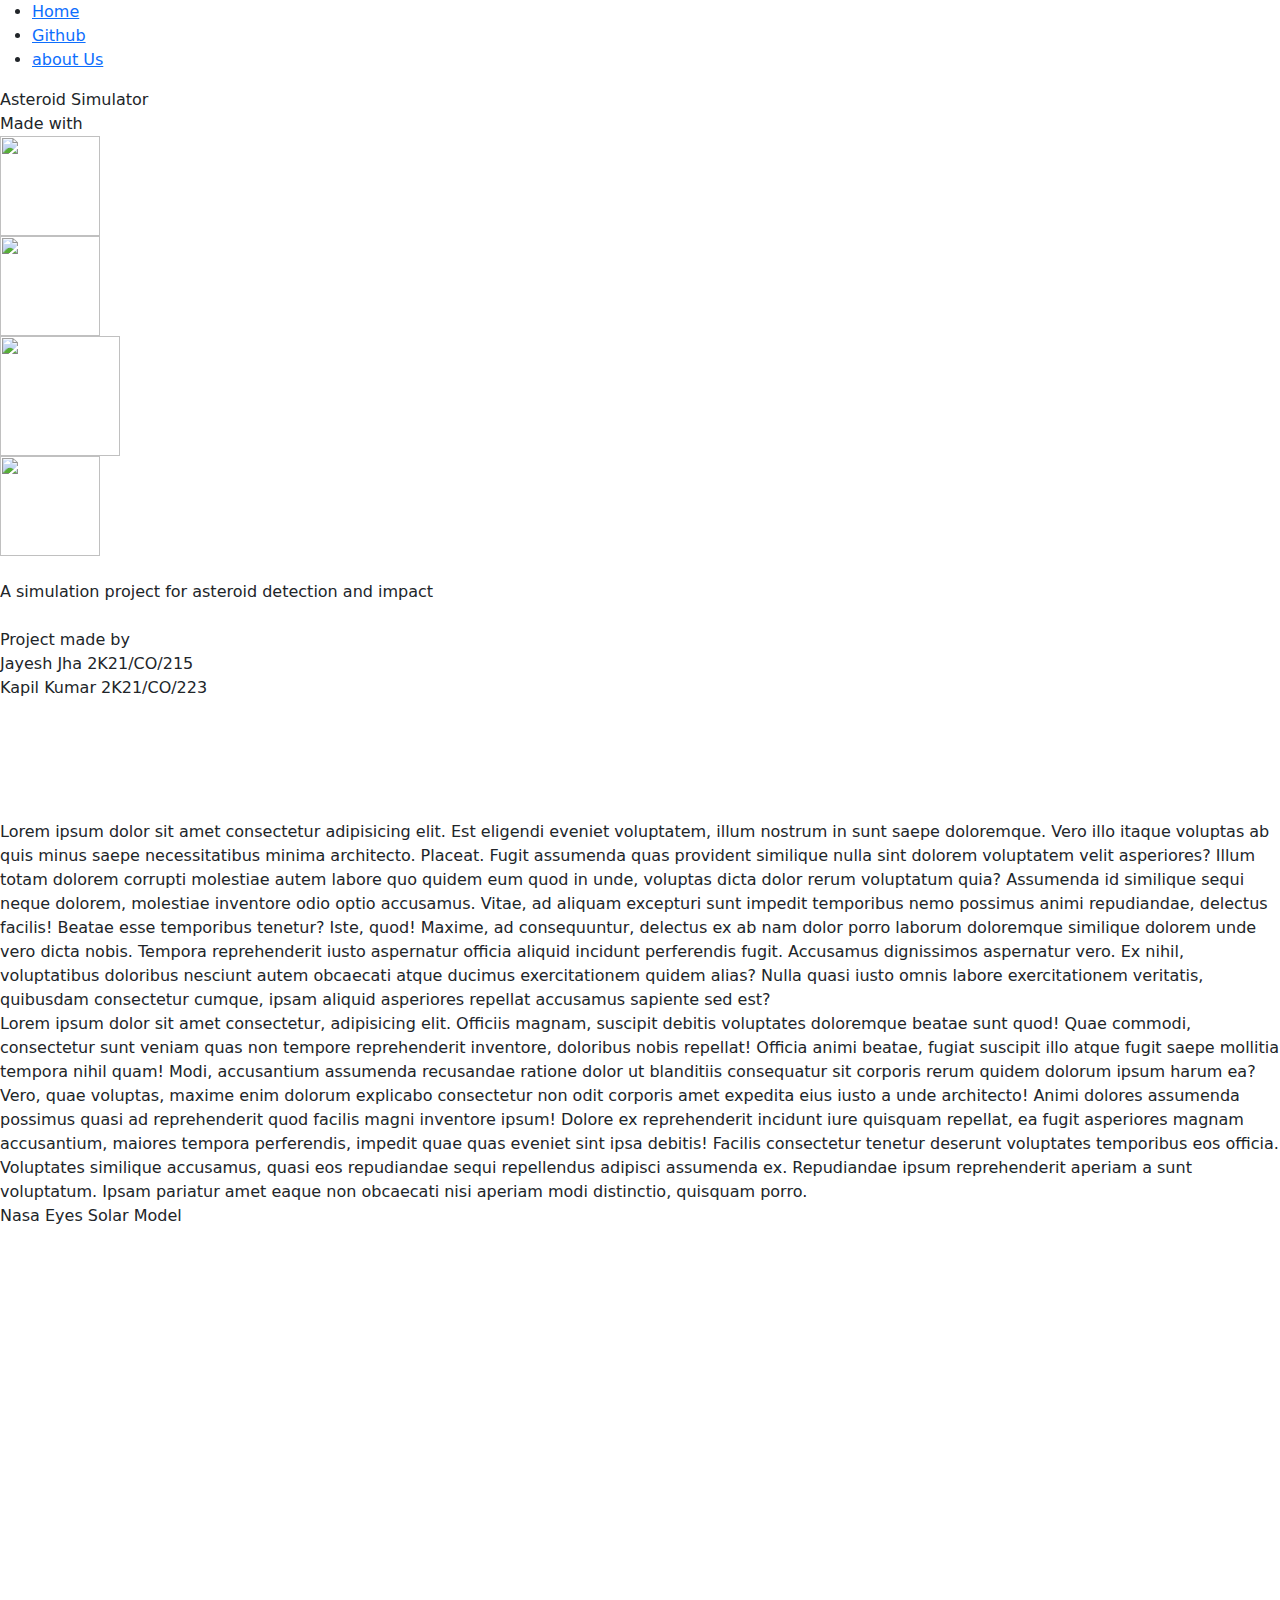
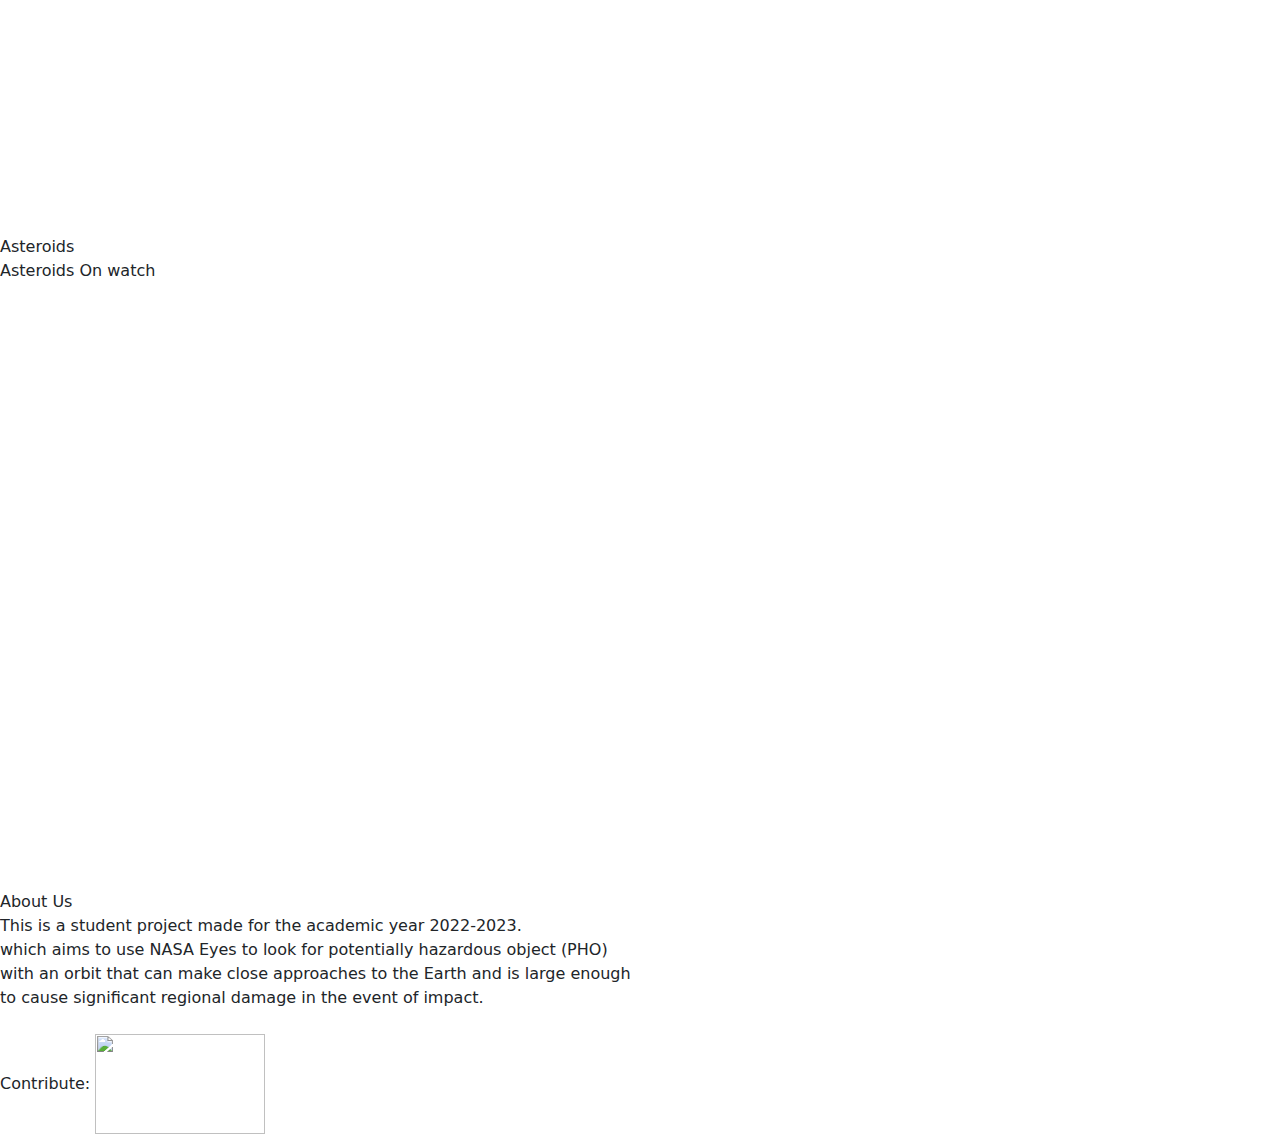
==== index.html @ 8f80caab "Merge pull request #2 from ElvinPero/elvin" ====
<!DOCTYPE html>
<html lang="en">

<head>
    <meta charset="UTF-8">

    <link rel="stylesheet" href="https://cdn.jsdelivr.net/npm/bootstrap@5.2.2/dist/css/bootstrap.min.css">
    <link rel="stylesheet" href="app/main.css">
    <meta http-equiv="X-UA-Compatible" content="IE=edge">
    <meta name="viewport" content="width=device-width, initial-scale=1.0">
    <title>Document</title>
</head>

<body>
    <div class="home">

        <div id="abc">
            <nav>
                <ul>

                    <li><a href="#">Home</a></li>
                    <li><a href="https://github.com/ElvinPero/AsteroidSimulator">Github</a></li>
                    <li><a onclick="scrolling();" href="#">about Us</a></li>
                </ul>
            </nav>
        </div>
        <div class="front">
            <div class="heading">
                Asteroid Simulator
            </div>
            <div class="LOGO0">
                Made with
            </div>

            <div class="LOGO1">
                <img src="icons/js.png" width="100px" height="100px" alt="">
            </div>
            <div class="LOGO1">
                <img src="icons/css.png" width="100px" height="100px" alt="">
            </div>
            <div class="LOGO3">
                <img src="icons/html2.png" width="120px" height="120px" alt="">
            </div>
            <div class="LOGO1">
                <img src="icons/git3.png" width="100px" height="100px" alt="">
            </div>

        </div>
        <div class="homedes">
            <div class="intro">
                <br>

                A simulation project for asteroid detection and impact
                <br>
                <br>
                Project made by
                <br>
                <span class="LOGO0"> Jayesh Jha 2K21/CO/215</span>
                <br>
                <span class="LOGO0">Kapil Kumar 2K21/CO/223</span>
            </div>
            <br>
            <br>
            <br>
            <br>
        </div>
    </div>

    <!-- after home** -->
    <div class="after">
        <div class="contain" id="first">
            <div class="content">
                <br>
                Lorem ipsum dolor sit amet consectetur adipisicing elit. Est eligendi eveniet voluptatem, illum nostrum
                in
                sunt saepe doloremque. Vero illo itaque voluptas ab quis minus saepe necessitatibus minima architecto.
                Placeat.
                Fugit assumenda quas provident similique nulla sint dolorem voluptatem velit asperiores? Illum totam
                dolorem
                corrupti molestiae autem labore quo quidem eum quod in unde, voluptas dicta dolor rerum voluptatum quia?
                Assumenda id similique sequi neque dolorem, molestiae inventore odio optio accusamus. Vitae, ad aliquam
                excepturi sunt impedit temporibus nemo possimus animi repudiandae, delectus facilis! Beatae esse
                temporibus
                tenetur? Iste, quod!
                Maxime, ad consequuntur, delectus ex ab nam dolor porro laborum doloremque similique dolorem unde vero
                dicta
                nobis. Tempora reprehenderit iusto aspernatur officia aliquid incidunt perferendis fugit. Accusamus
                dignissimos aspernatur vero.
                Ex nihil, voluptatibus doloribus nesciunt autem obcaecati atque ducimus exercitationem quidem alias?
                Nulla
                quasi iusto omnis labore exercitationem veritatis, quibusdam consectetur cumque, ipsam aliquid
                asperiores
                repellat accusamus sapiente sed est?


            </div>
            <div class="image">


                Lorem ipsum dolor sit amet consectetur, adipisicing elit. Officiis magnam, suscipit debitis voluptates
                doloremque beatae sunt quod! Quae commodi, consectetur sunt veniam quas non tempore reprehenderit
                inventore,
                doloribus nobis repellat!
                Officia animi beatae, fugiat suscipit illo atque fugit saepe mollitia tempora nihil quam! Modi,
                accusantium
                assumenda recusandae ratione dolor ut blanditiis consequatur sit corporis rerum quidem dolorum ipsum
                harum
                ea?
                Vero, quae voluptas, maxime enim dolorum explicabo consectetur non odit corporis amet expedita eius
                iusto a
                unde architecto! Animi dolores assumenda possimus quasi ad reprehenderit quod facilis magni inventore
                ipsum!
                Dolore ex reprehenderit incidunt iure quisquam repellat, ea fugit asperiores magnam accusantium, maiores
                tempora perferendis, impedit quae quas eveniet sint ipsa debitis! Facilis consectetur tenetur deserunt
                voluptates temporibus eos officia.
                Voluptates similique accusamus, quasi eos repudiandae sequi repellendus adipisci assumenda ex.
                Repudiandae
                ipsum reprehenderit aperiam a sunt voluptatum. Ipsam pariatur amet eaque non obcaecati nisi aperiam modi
                distinctio, quisquam porro.

            </div>
        </div>
        <div class="contain" id="second">
            <div class="headgen">
                Nasa Eyes Solar Model
            </div>
            <iframe width="1400" height="600" src="https://eyes.nasa.gov/apps/solar-system/#/earth" title="earth"
                frameborder="0"
                allow="accelerometer; autoplay; clipboard-write; encrypted-media; gyroscope; picture-in-picture"
                allowfullscreen></iframe>
        </div>
        <div class="contain" id="third">
            <div class="headgen">
                Asteroids

            </div>

        </div>
        <div class="contain" id="fourth">
            <div class="headgen">
                Asteroids On watch
            </div>

            <iframe width="1400" height="600"
                src="https://eyes.nasa.gov/apps/asteroids/#/asteroids/watch/2022_ud3?time=2022-10-27T19:12:02.275+00:00"
                title="earth" frameborder="0"
                allow="accelerometer; autoplay; clipboard-write; encrypted-media; gyroscope; picture-in-picture"
                allowfullscreen></iframe>



        </div>




    </div>

    <div class="about" id="about">

        <div class="headgen2" text-align:center>
            About Us
        </div>

        <div class="abdes">
            This is a student project made for the academic year 2022-2023.
            <br>
            which aims to use NASA Eyes to look for potentially hazardous object (PHO) <br>
            with an orbit that
            can make close approaches to the Earth and is
            large enough <br> to cause significant regional damage in the event of
            impact.
        </div>
        <div class="contact">
            <div class="contri">
                <br>

                Contribute:
                <a class="logo" href="https://github.com/ElvinPero/AsteroidSimulator">
                    <img src="icons/git5.png" height="100px" width="170px" alt="">
                </a>
                <br>
            </div>
            <div class="madeby">

            </div>
        </div>

    </div>


    <script src="	https://cdn.jsdelivr.net/npm/bootstrap@5.2.2/dist/js/bootstrap.bundle.min."></script>
    <script src="app.js"></script>
</body>

</html>
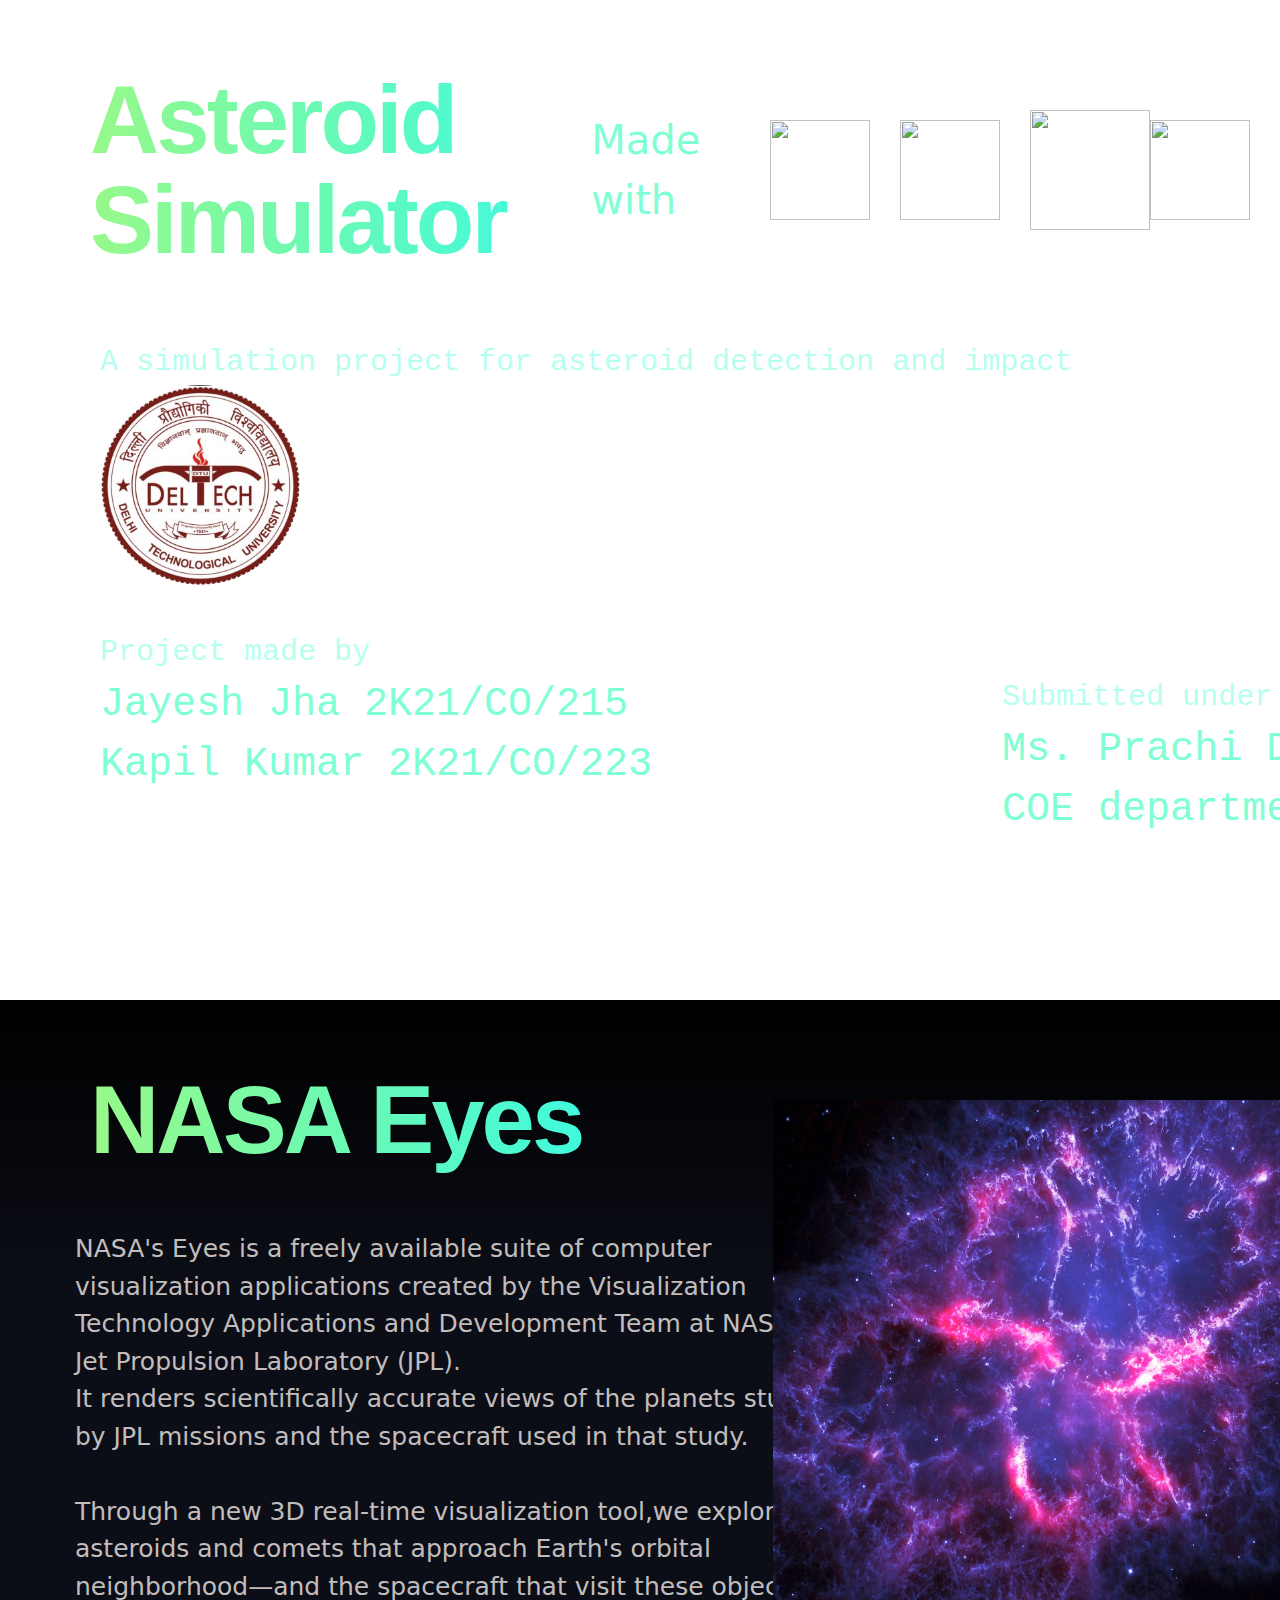
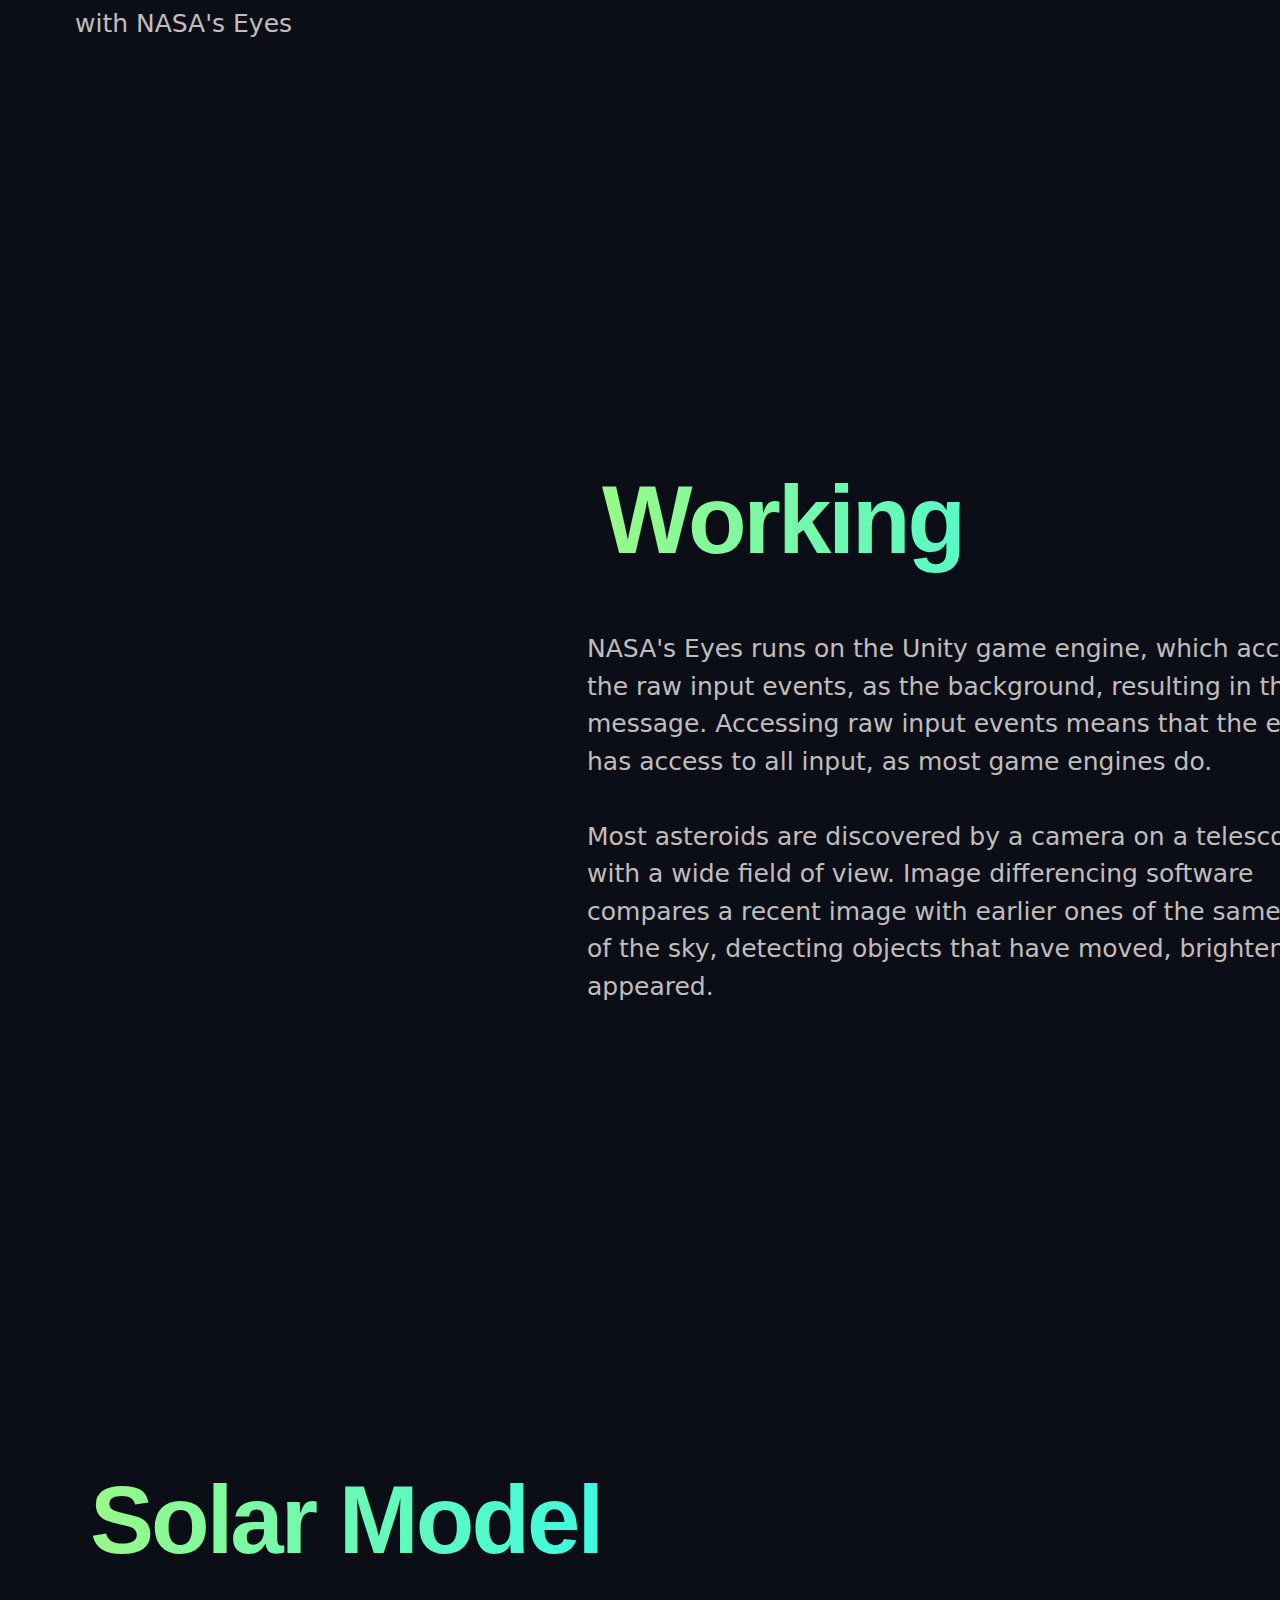
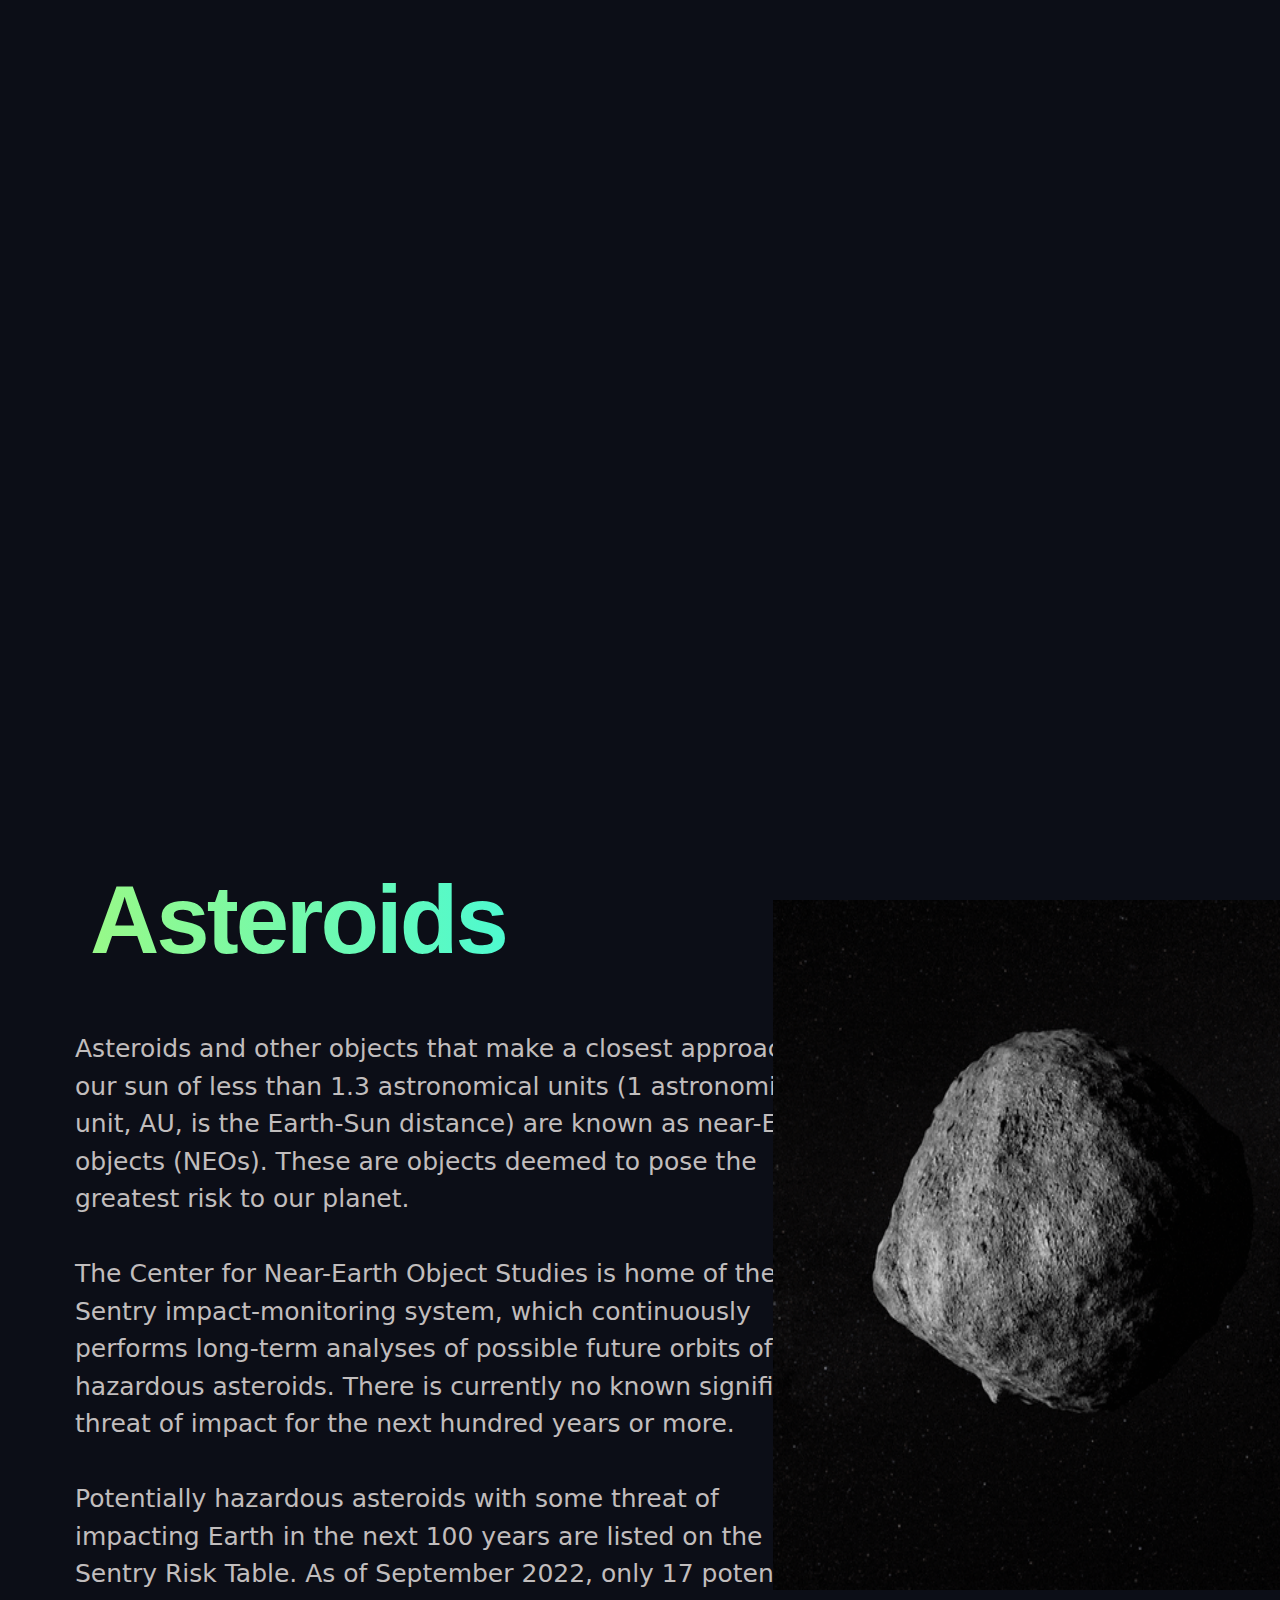
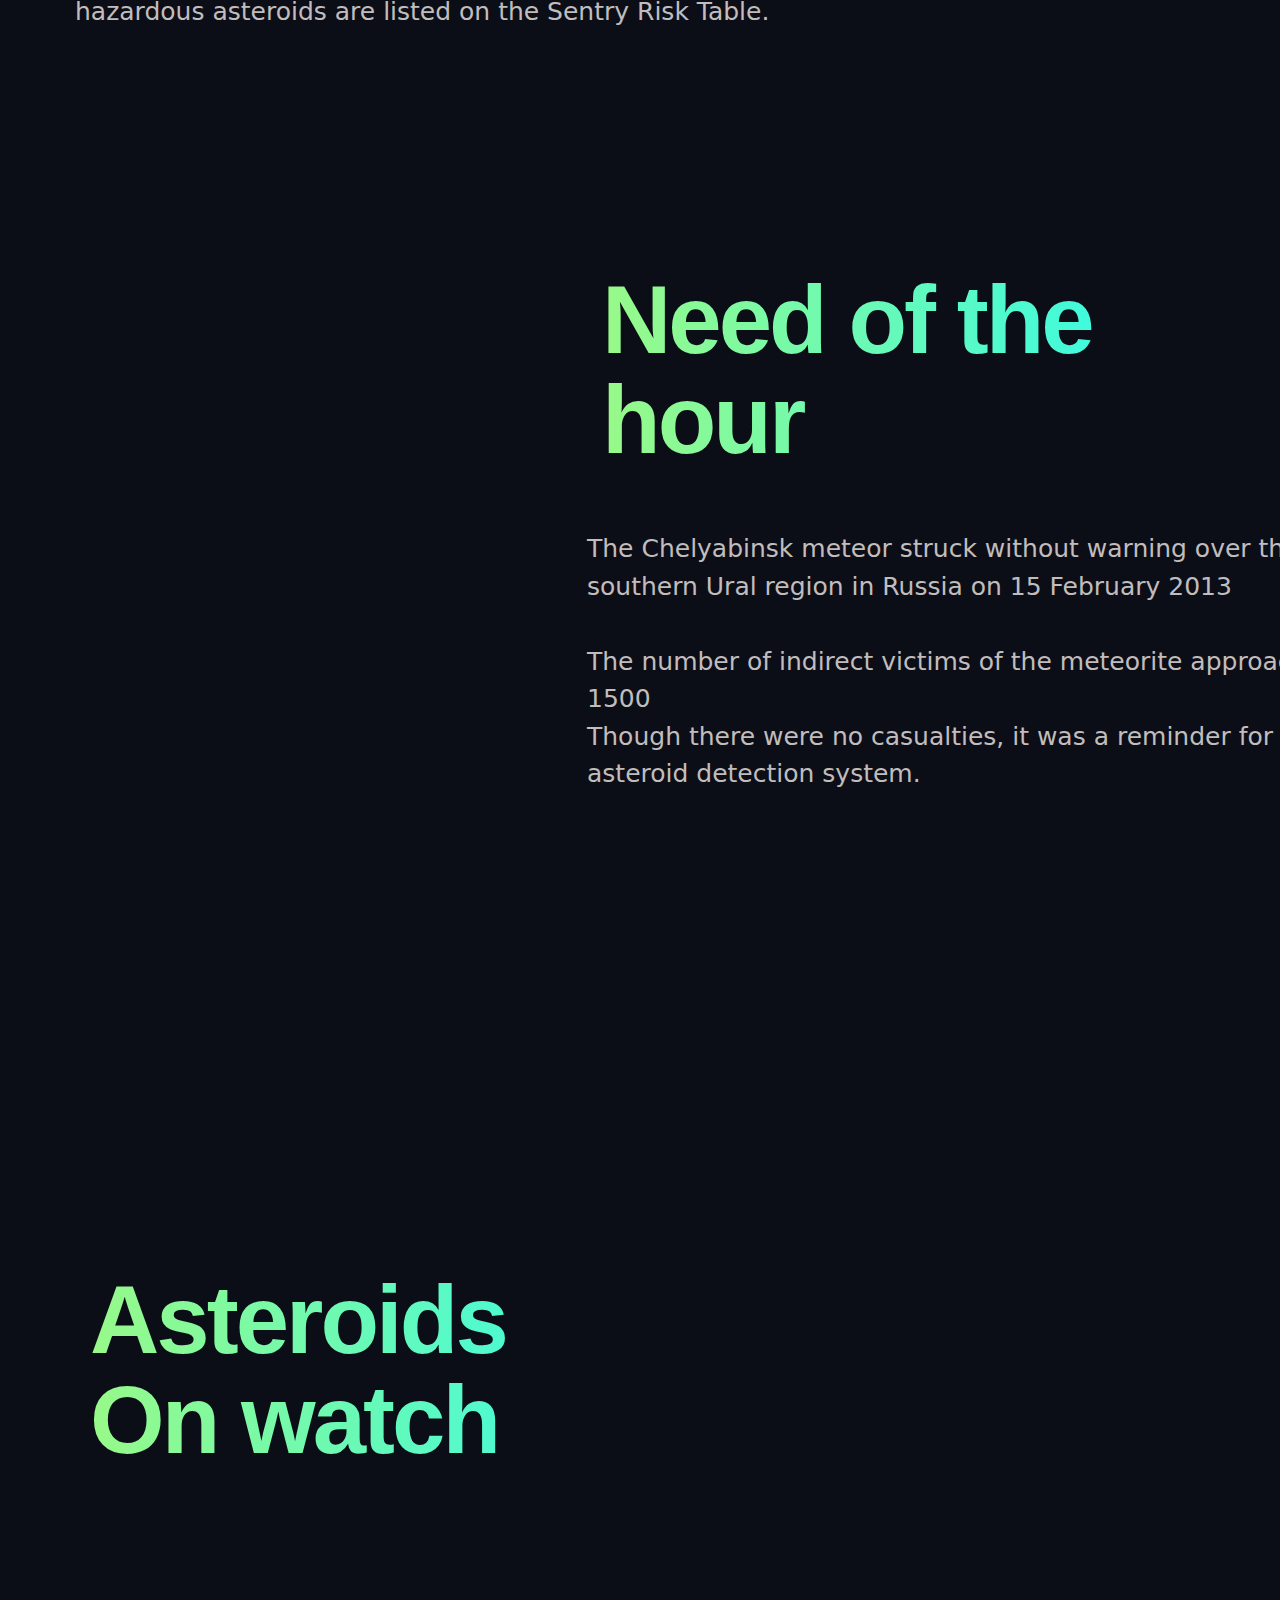
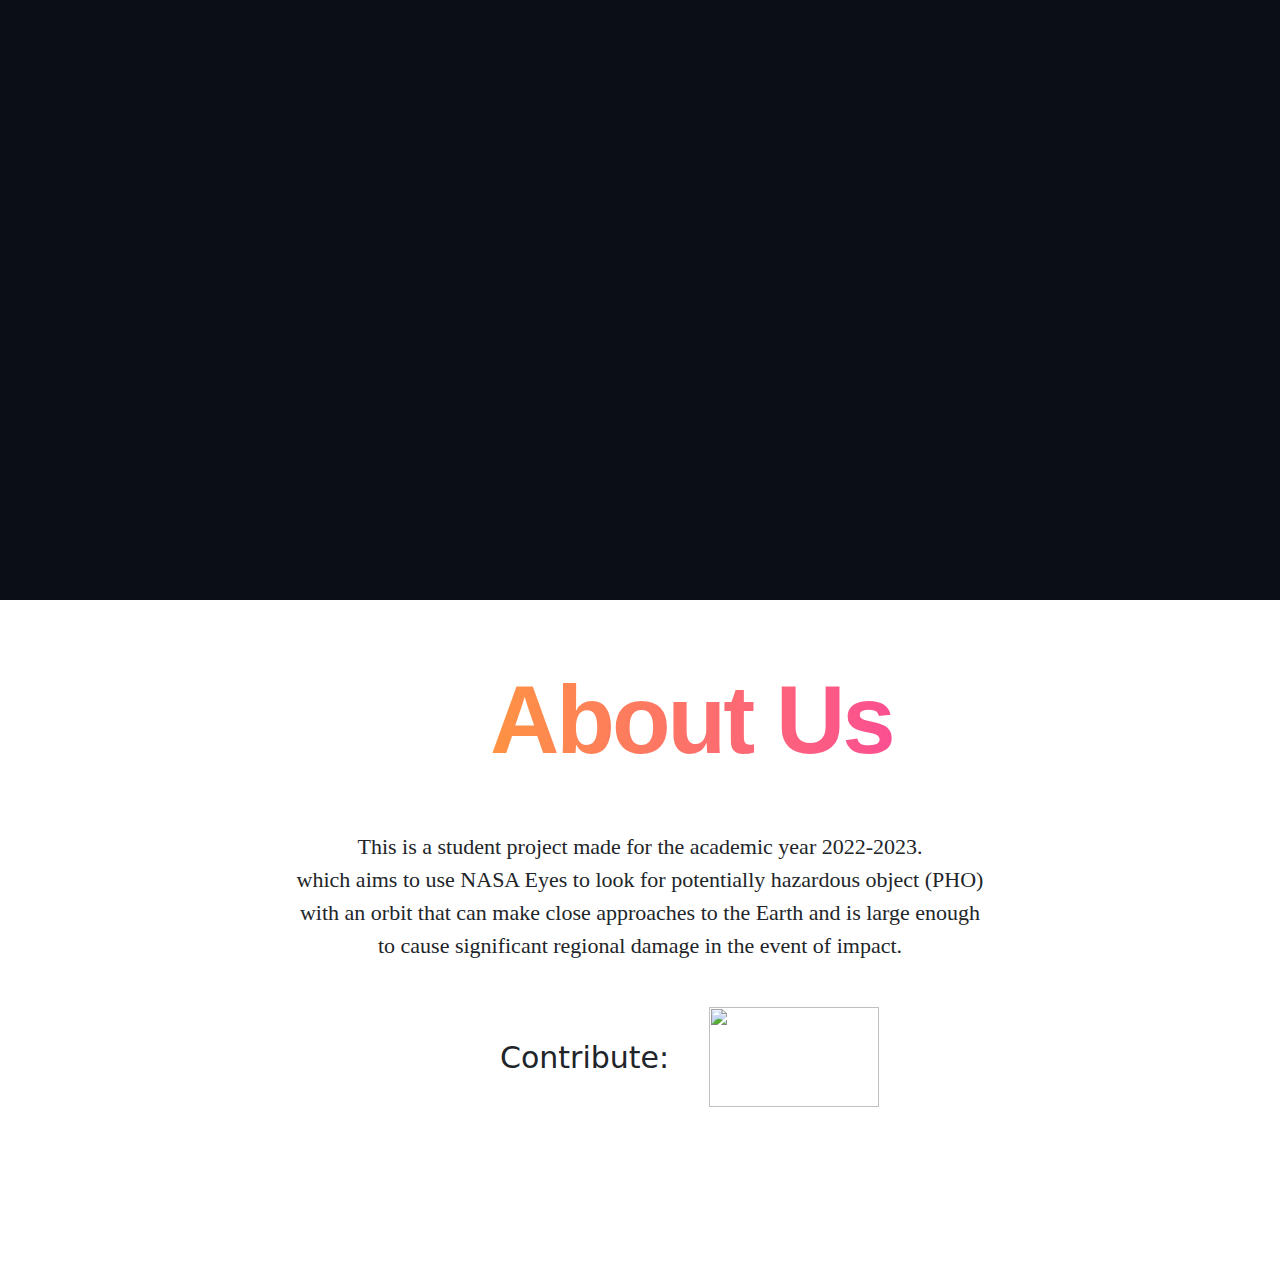
==== commit 455290b1: "Merge pull request #3 from ElvinPero/beta" ====
--- a/index.html
+++ b/index.html
@@ -48,149 +48,218 @@
         </div>
         <div class="homedes">
             <div class="intro">
+
+
+                A simulation project for asteroid detection and impact
+
                 <br>
-
-                A simulation project for asteroid detection and impact
-                <br>
-                <br>
+                <div class="dt">
+                    <img class="dtu" src="icons/DTUlogo.jpg" width="200px" alt="">
+                    Delhi Technological University
+                </div>
                 Project made by
                 <br>
-                <span class="LOGO0"> Jayesh Jha 2K21/CO/215</span>
-                <br>
-                <span class="LOGO0">Kapil Kumar 2K21/CO/223</span>
-            </div>
-            <br>
-            <br>
-            <br>
-            <br>
+                <div class="names">
+                    <div class="stu">
+                        <span class="LOGO0"> Jayesh Jha 2K21/CO/215</span>
+
+                        <span class="LOGO0">Kapil Kumar 2K21/CO/223</span>
+                    </div>
+                    <div class="teacher">
+                        Submitted under:
+                        <br>
+                        <span class="LOGO0"> Ms. Prachi Dahiya <br> COE department</span>
+                    </div>
+                </div>
+            </div>
+
+            <br>
+            <br>
+            <br>
+            <br>
+
         </div>
     </div>
 
     <!-- after home** -->
     <div class="after">
         <div class="contain" id="first">
-            <div class="content">
+            <div class="box">
+                <div class="underbox">
+                    <div class="headgen">
+                        NASA Eyes
+                    </div>
+                    <div class="content">
+
+                        NASA's Eyes is a freely available suite of
+                        computer visualization applications created by the Visualization Technology Applications and
+                        Development Team at NASA's Jet Propulsion Laboratory (JPL).
+                        <br>
+                        It renders scientifically accurate
+                        views of the planets studied by JPL missions and the spacecraft used in that study.
+                        <br>
+                        <br>
+                        Through a new 3D real-time visualization tool,we explore the asteroids and comets
+                        that approach Earth's orbital neighborhood—and the spacecraft that visit these objects with
+                        NASA's Eyes
+                    </div>
+                </div>
+                <div class="image">
+
+
+                    <img width="600px" height="500px" src="icons/eyes.jpg" alt="">
+
+                </div>
+            </div>
+        </div>
+        <div class="after">
+            <div class="contain" id="second">
+                <div class="box">
+
+                    <div class="image">
+
+                    </div>
+                    <div class="underbox">
+                        <div class="headgen">
+                            Working
+                        </div>
+                        <div class="content">
+                            NASA's Eyes runs on the Unity game engine, which accesses the raw input events, as the
+                            background, resulting in this message. Accessing raw input events means that the engine has
+                            access to all input, as most game engines do.
+                            <br>
+                            <br>
+                            Most asteroids are discovered by a camera on a telescope with a wide field of view. Image
+                            differencing software compares a recent image with earlier ones of the same part of the sky,
+                            detecting objects that have moved, brightened, or appeared.
+                            <br>
+                            <br>
+
+                        </div>
+                    </div>
+                </div>
+            </div>
+            <div class="contain" id="second">
+                <div class="headgen">
+                    Solar Model
+                </div>
+                <iframe width="1400" height="600" src="https://eyes.nasa.gov/apps/solar-system/#/earth" title="earth"
+                    frameborder="0"
+                    allow="accelerometer; autoplay; clipboard-write; encrypted-media; gyroscope; picture-in-picture"
+                    allowfullscreen></iframe>
+            </div>
+
+            <div class="contain" id="third">
+                <div class="box">
+                    <div class="underbox">
+                        <div class="headgen">
+                            Asteroids
+
+                        </div>
+                        <div class="content">
+                            Asteroids and other objects that make a closest approach to our sun of less than 1.3
+                            astronomical units (1 astronomical unit, AU, is the Earth-Sun distance) are known as
+                            near-Earth objects (NEOs). These are objects deemed to pose the greatest risk to our planet.
+
+                            <br>
+                            <br>
+                            The Center for Near-Earth Object Studies is home of the Sentry impact-monitoring system,
+                            which continuously performs long-term analyses of possible future orbits of hazardous
+                            asteroids. There is currently no known significant threat of impact for the next hundred
+                            years or more.
+                            <br>
+                            <br>
+                            Potentially hazardous asteroids with some threat of impacting Earth in the next 100 years
+                            are listed on the Sentry Risk Table. As of September 2022, only 17 potentially hazardous
+                            asteroids are listed on the Sentry Risk Table.
+                        </div>
+                    </div>
+                    <div class="image">
+                        <img src="icons/asteroid1.gif" width="600px" alt="">
+                    </div>
+                </div>
+            </div>
+            <div class="contain" id="third">
+                <div class="box">
+
+                    <div class="image">
+                        <img src="https://i.pinimg.com/originals/8d/e9/e3/8de9e3ac809b94f18133f1f2e6ad3368.gif" alt="">
+                    </div>
+                    <div class="underbox">
+                        <div class="headgen">
+                            Need of the hour
+
+                        </div>
+                        <div class="content">
+                            The Chelyabinsk meteor struck without warning over the southern Ural region in Russia on 15
+                            February 2013
+                            <br>
+                            <br>
+                            The number of indirect victims of the meteorite approached 1500
+                            <br>
+                            Though there were no casualties, it was a reminder for our asteroid detection system.
+                            <br>
+                            <br>
+
+                        </div>
+                    </div>
+                </div>
+            </div>
+            <div class="contain" id="fourth">
+                <div class="headgen">
+                    Asteroids On watch
+                </div>
+
+                <iframe width="1400" height="600"
+                    src="https://eyes.nasa.gov/apps/asteroids/#/asteroids/watch/2022_ud3?time=2022-10-27T19:12:02.275+00:00"
+                    title="earth" frameborder="0"
+                    allow="accelerometer; autoplay; clipboard-write; encrypted-media; gyroscope; picture-in-picture"
+                    allowfullscreen></iframe>
+
+
+
+            </div>
+
+
+
+
+        </div>
+
+        <div class="about" id="about">
+
+            <div class="headgen2" text-align:center>
+                About Us
+            </div>
+
+            <div class="abdes">
+                This is a student project made for the academic year 2022-2023.
                 <br>
-                Lorem ipsum dolor sit amet consectetur adipisicing elit. Est eligendi eveniet voluptatem, illum nostrum
-                in
-                sunt saepe doloremque. Vero illo itaque voluptas ab quis minus saepe necessitatibus minima architecto.
-                Placeat.
-                Fugit assumenda quas provident similique nulla sint dolorem voluptatem velit asperiores? Illum totam
-                dolorem
-                corrupti molestiae autem labore quo quidem eum quod in unde, voluptas dicta dolor rerum voluptatum quia?
-                Assumenda id similique sequi neque dolorem, molestiae inventore odio optio accusamus. Vitae, ad aliquam
-                excepturi sunt impedit temporibus nemo possimus animi repudiandae, delectus facilis! Beatae esse
-                temporibus
-                tenetur? Iste, quod!
-                Maxime, ad consequuntur, delectus ex ab nam dolor porro laborum doloremque similique dolorem unde vero
-                dicta
-                nobis. Tempora reprehenderit iusto aspernatur officia aliquid incidunt perferendis fugit. Accusamus
-                dignissimos aspernatur vero.
-                Ex nihil, voluptatibus doloribus nesciunt autem obcaecati atque ducimus exercitationem quidem alias?
-                Nulla
-                quasi iusto omnis labore exercitationem veritatis, quibusdam consectetur cumque, ipsam aliquid
-                asperiores
-                repellat accusamus sapiente sed est?
-
-
-            </div>
-            <div class="image">
-
-
-                Lorem ipsum dolor sit amet consectetur, adipisicing elit. Officiis magnam, suscipit debitis voluptates
-                doloremque beatae sunt quod! Quae commodi, consectetur sunt veniam quas non tempore reprehenderit
-                inventore,
-                doloribus nobis repellat!
-                Officia animi beatae, fugiat suscipit illo atque fugit saepe mollitia tempora nihil quam! Modi,
-                accusantium
-                assumenda recusandae ratione dolor ut blanditiis consequatur sit corporis rerum quidem dolorum ipsum
-                harum
-                ea?
-                Vero, quae voluptas, maxime enim dolorum explicabo consectetur non odit corporis amet expedita eius
-                iusto a
-                unde architecto! Animi dolores assumenda possimus quasi ad reprehenderit quod facilis magni inventore
-                ipsum!
-                Dolore ex reprehenderit incidunt iure quisquam repellat, ea fugit asperiores magnam accusantium, maiores
-                tempora perferendis, impedit quae quas eveniet sint ipsa debitis! Facilis consectetur tenetur deserunt
-                voluptates temporibus eos officia.
-                Voluptates similique accusamus, quasi eos repudiandae sequi repellendus adipisci assumenda ex.
-                Repudiandae
-                ipsum reprehenderit aperiam a sunt voluptatum. Ipsam pariatur amet eaque non obcaecati nisi aperiam modi
-                distinctio, quisquam porro.
-
-            </div>
-        </div>
-        <div class="contain" id="second">
-            <div class="headgen">
-                Nasa Eyes Solar Model
-            </div>
-            <iframe width="1400" height="600" src="https://eyes.nasa.gov/apps/solar-system/#/earth" title="earth"
-                frameborder="0"
-                allow="accelerometer; autoplay; clipboard-write; encrypted-media; gyroscope; picture-in-picture"
-                allowfullscreen></iframe>
-        </div>
-        <div class="contain" id="third">
-            <div class="headgen">
-                Asteroids
-
-            </div>
-
-        </div>
-        <div class="contain" id="fourth">
-            <div class="headgen">
-                Asteroids On watch
-            </div>
-
-            <iframe width="1400" height="600"
-                src="https://eyes.nasa.gov/apps/asteroids/#/asteroids/watch/2022_ud3?time=2022-10-27T19:12:02.275+00:00"
-                title="earth" frameborder="0"
-                allow="accelerometer; autoplay; clipboard-write; encrypted-media; gyroscope; picture-in-picture"
-                allowfullscreen></iframe>
-
-
-
-        </div>
-
-
-
-
-    </div>
-
-    <div class="about" id="about">
-
-        <div class="headgen2" text-align:center>
-            About Us
-        </div>
-
-        <div class="abdes">
-            This is a student project made for the academic year 2022-2023.
-            <br>
-            which aims to use NASA Eyes to look for potentially hazardous object (PHO) <br>
-            with an orbit that
-            can make close approaches to the Earth and is
-            large enough <br> to cause significant regional damage in the event of
-            impact.
-        </div>
-        <div class="contact">
-            <div class="contri">
-                <br>
-
-                Contribute:
-                <a class="logo" href="https://github.com/ElvinPero/AsteroidSimulator">
-                    <img src="icons/git5.png" height="100px" width="170px" alt="">
-                </a>
-                <br>
-            </div>
-            <div class="madeby">
-
-            </div>
-        </div>
-
-    </div>
-
-
-    <script src="	https://cdn.jsdelivr.net/npm/bootstrap@5.2.2/dist/js/bootstrap.bundle.min."></script>
-    <script src="app.js"></script>
+                which aims to use NASA Eyes to look for potentially hazardous object (PHO) <br>
+                with an orbit that
+                can make close approaches to the Earth and is
+                large enough <br> to cause significant regional damage in the event of
+                impact.
+            </div>
+            <div class="contact">
+                <div class="contri">
+                    <br>
+
+                    Contribute:
+                    <a class="logo" href="https://github.com/ElvinPero/AsteroidSimulator">
+                        <img src="icons/git5.png" height="100px" width="170px" alt="">
+                    </a>
+                    <br>
+                </div>
+                <div class="madeby">
+
+                </div>
+            </div>
+
+        </div>
+
+
+        <script src="	https://cdn.jsdelivr.net/npm/bootstrap@5.2.2/dist/js/bootstrap.bundle.min."></script>
+        <script src="app.js"></script>
 </body>
 
 </html>--- a/app/main.css
+++ b/app/main.css
@@ -0,0 +1,410 @@
+.home {
+
+    background-image: url("../icons/img1.jpg");
+    background-size: cover;
+    height: 1000px;
+
+}
+
+#abc {
+    width: 100%;
+    height: 0vh;
+    background: transparent;
+
+}
+
+nav {
+    width: 100%;
+    height: 50px;
+
+    /* background: linear-gradient(76deg, rgba(27, 27, 27, 0) 11%, rgba(27, 27, 27, 0.5637605383950455) 33%, rgba(0, 0, 0, 0.9447129193474265) 64%); */
+
+
+    -webkit-backdrop-filter: blur(10px);
+    backdrop-filter: blur(10px);
+    line-height: 50px;
+    position: fixed;
+    right: 7px;
+    left: 7px;
+}
+
+nav ul {
+    float: right;
+    margin-right: 30px;
+}
+
+nav ul li {
+    list-style-type: none;
+    display: inline-block;
+    transition: 0.7s all;
+    font-size: 1em;
+    transition: color 0.25s, border-color 0.25s, box-shadow 0.25s, transform 0.25s;
+
+}
+
+
+nav ul li:hover {
+    background-color: rgb(22, 255, 239);
+    border-color: #5ce7ff;
+    color: rgb(247, 255, 255);
+    font-weight: 400;
+    color: #7be0e9bf;
+
+
+
+    box-shadow: 0 0.5em 0.7em -0.2em #7affe9d4;
+    transform: translateY(-0.25em);
+    cursor: pointer;
+}
+
+nav ul li a {
+    text-decoration: none;
+    color: #fff;
+    padding: 30px;
+
+}
+
+.front {
+    display: flex;
+    flex-direction: row;
+    justify-content: row;
+    align-items: center;
+
+}
+
+
+
+.heading {
+    display: flex;
+    background: linear-gradient(to right,
+            rgb(168, 249, 121),
+            rgb(54, 250, 231));
+    -webkit-background-clip: text;
+    -webkit-text-fill-color: transparent;
+    padding: 70px 0px 70px 90px;
+    font-family: AllianceNo2, sans-serif;
+    font-style: normal;
+    font-weight: 800;
+    font-size: 96px;
+    line-height: 100px;
+    letter-spacing: -3px;
+    max-width: 12ch;
+    margin-bottom: 0px;
+
+}
+
+.body {
+    margin: 0px 0px 0px 0px;
+    padding: 0;
+
+}
+
+.after {
+    /* vertical-align: top; */
+    background: rgb(0, 0, 0);
+    background: linear-gradient(180deg,
+            rgba(0, 0, 0, 1) 0%,
+            rgba(0, 0, 0, 1) 0%,
+            rgba(12, 14, 23, 1) 29%);
+
+    padding: 0px;
+    margin: 0px;
+}
+
+
+
+.LOGO0 {
+    font-size: 40px;
+    color: aquamarine;
+    animation: flicker 1.5s infinite alternate;
+    /* color: #fff; */
+}
+
+@keyframes flicker {
+
+    0%,
+    18%,
+    22%,
+    25%,
+    53%,
+    57%,
+    100% {
+
+        text-shadow:
+            0 0 4px #fff,
+            0 0 11px #fff,
+            0 0 1px #fff,
+            0 0 40px #0fa,
+            0 0 8px #0fa,
+            0 0 90px #0fa,
+            0 0 1px #0fa,
+            0 0 1px #0fa;
+
+    }
+
+    20%,
+    24%,
+    55% {
+        text-shadow: none;
+    }
+}
+
+.LOGO0 {
+
+    margin-right: 50px;
+
+}
+
+.dtu {
+    border-radius: 50%;
+    padding: none;
+}
+
+.LOGO3 {
+    margin-right: 0px;
+    margin-left: 0px;
+    transition: 0.40s;
+    -webkit-transition: 0.40s;
+    -moz-transition: 0.40s;
+    -ms-transition: 0.40s;
+    -o-transition: 0.40s;
+
+}
+
+.LOGO3 :hover {
+    cursor: pointer;
+    transition: 0.40s;
+    -webkit-transition: 0.40s;
+    -moz-transition: 0.40s;
+    -ms-transition: 0.40s;
+    -o-transition: 0.40s;
+    -webkit-transform: rotate(30deg);
+    -moz-transform: rotate(30deg);
+    -o-transform: rotate(30deg);
+    -ms-transform: rotate(30deg);
+    transform: rotate(30deg);
+}
+
+.LOGO1 {
+
+    margin-right: 30px;
+
+    transition: 0.40s;
+    -webkit-transition: 0.40s;
+    -moz-transition: 0.40s;
+    -ms-transition: 0.40s;
+    -o-transition: 0.40s;
+}
+
+.LOGO1 :hover {
+    cursor: pointer;
+    transition: 0.40s;
+    -webkit-transition: 0.40s;
+    -moz-transition: 0.40s;
+    -ms-transition: 0.40s;
+    -o-transition: 0.40s;
+    -webkit-transform: rotate(30deg);
+    -moz-transform: rotate(30deg);
+    -o-transform: rotate(30deg);
+    -ms-transform: rotate(30deg);
+    transform: rotate(30deg);
+}
+
+
+
+
+
+
+.intro {
+    display: flex;
+    flex-direction: column;
+    width: 1400px;
+    margin-left: 100px;
+    font-family: monospace;
+    font-size: 30px;
+    color: rgba(168, 255, 238, 0.851);
+    font-weight: 400;
+}
+
+.names {
+    display: flex;
+    flex-direction: row;
+    /* width: 1000px; */
+}
+
+.teacher {
+
+    margin-left: 300px;
+    display: flex;
+    flex-direction: column;
+}
+
+.stu {
+    display: flex;
+    flex-direction: column;
+}
+
+
+
+
+
+
+
+.body {
+    margin: 0px 0px 0px 0px;
+    padding: 0;
+
+}
+
+.contain {
+    height: 1000px;
+    padding: 0px;
+    margin: 0px;
+}
+
+#first {
+    /* vertical-align: top; */
+    background: rgb(0, 0, 0);
+    background: linear-gradient(180deg,
+            rgba(0, 0, 0, 1) 0%,
+            rgba(0, 0, 0, 1) 0%,
+            rgba(12, 14, 23, 1) 29%);
+    /* height: 1000px;
+    padding: 0px;
+    margin: 0px; */
+}
+
+.box {}
+
+
+
+#second {
+    background-color: rgba(12, 14, 23, 1);
+
+}
+
+.headgen {
+    display: flex;
+    background: linear-gradient(to right,
+            rgb(168, 249, 121),
+            rgb(54, 250, 231));
+    -webkit-background-clip: text;
+    -webkit-text-fill-color: transparent;
+    padding: 70px 0px 60px 90px;
+    font-family: AllianceNo2, sans-serif;
+    font-style: normal;
+    font-weight: 800;
+    font-size: 96px;
+    line-height: 100px;
+    letter-spacing: -3px;
+    max-width: 12ch;
+    margin-bottom: px;
+
+
+}
+
+.headgen2 {
+    display: flex;
+    background: linear-gradient(to right,
+            rgb(255, 162, 49),
+            rgb(250, 54, 175));
+    -webkit-background-clip: text;
+    -webkit-text-fill-color: transparent;
+    padding: 70px 0px 60px 90px;
+    font-family: AllianceNo2, sans-serif;
+    font-style: normal;
+    font-weight: 800;
+    font-size: 96px;
+    line-height: 100px;
+    letter-spacing: -3px;
+    max-width: 12ch;
+
+    margin-left: 400px;
+
+
+}
+
+
+
+.about {
+
+    background-color:
+        white;
+    height: 680px;
+}
+
+.abdes {
+    font-family: cursive;
+    font-size: 22px;
+    font-weight: 500;
+    text-align: center;
+}
+
+.contri {
+    margin-left: 500px;
+    font-size: 30px;
+
+}
+
+.logo {
+    font-size: 40px;
+
+    margin-left: 30px;
+
+}
+
+.logo :hover {
+    /* background-color: rgb(169, 255, 255);
+    border-color: #84edff; */
+
+    font-weight: 400;
+
+    box-shadow: 0 0.5em 0.7em -0.2em #7affe9d4;
+    transform: translateY(-0.25em);
+    cursor: pointer;
+
+}
+
+.box {
+    display: flex;
+    flex-direction: row;
+
+}
+
+.underbox {
+    display: flex;
+    flex-direction: column;
+    width: 60%;
+}
+
+.content {
+    display: flex;
+    /* display: inline-block; */
+    color: rgb(193, 189, 189);
+    font-size: 25px;
+    width: 900px;
+    height: 600px;
+    padding: 0 2em 0em 3em;
+    margin: none;
+
+}
+
+.image {
+    display: flex;
+    /* display: inline-block; */
+
+    width: 600px;
+    height: 800px;
+    padding: 100px 30px 10px 5px;
+    margin: none;
+}
+
+.dt {
+
+    font-size: 30px;
+    color: white;
+    -webkit-backdrop-filter: blur(10px);
+    backdrop-filter: blur(10px);
+    border-radius: 50px;
+    width: 750px;
+}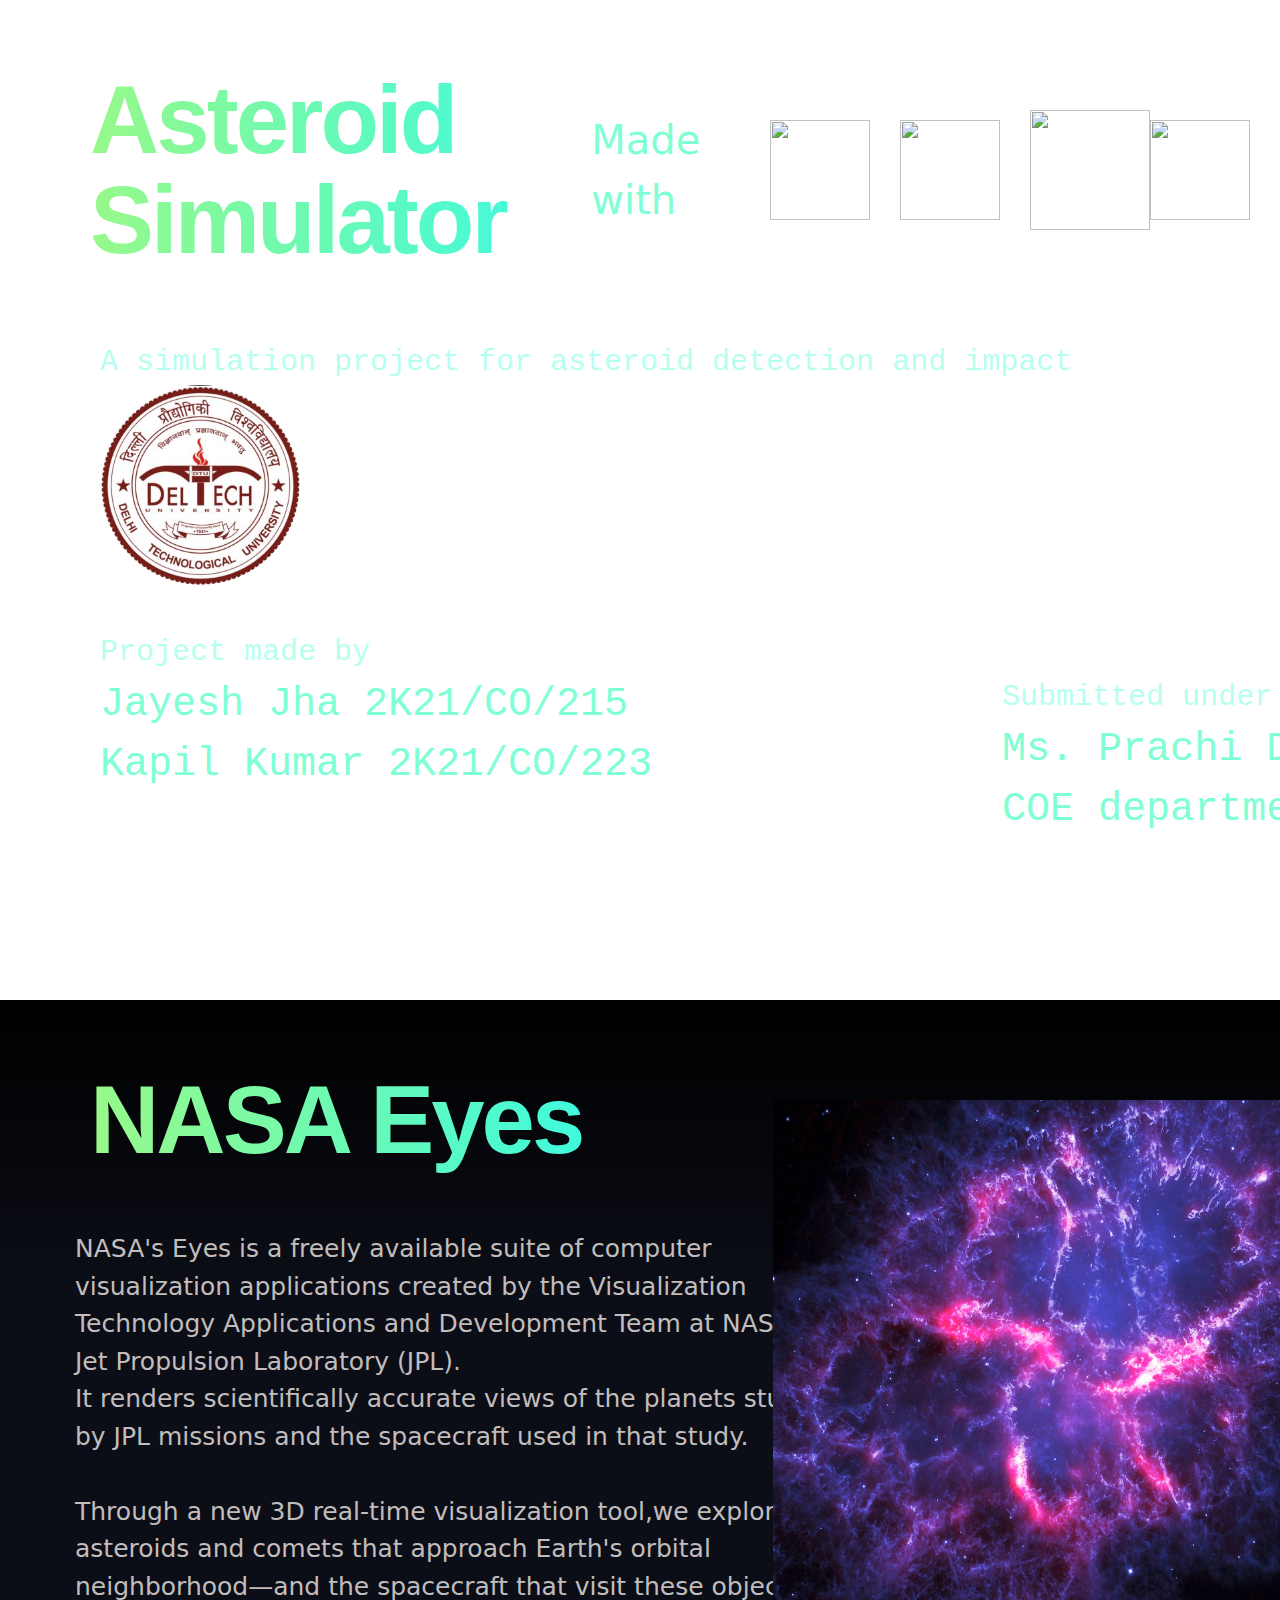
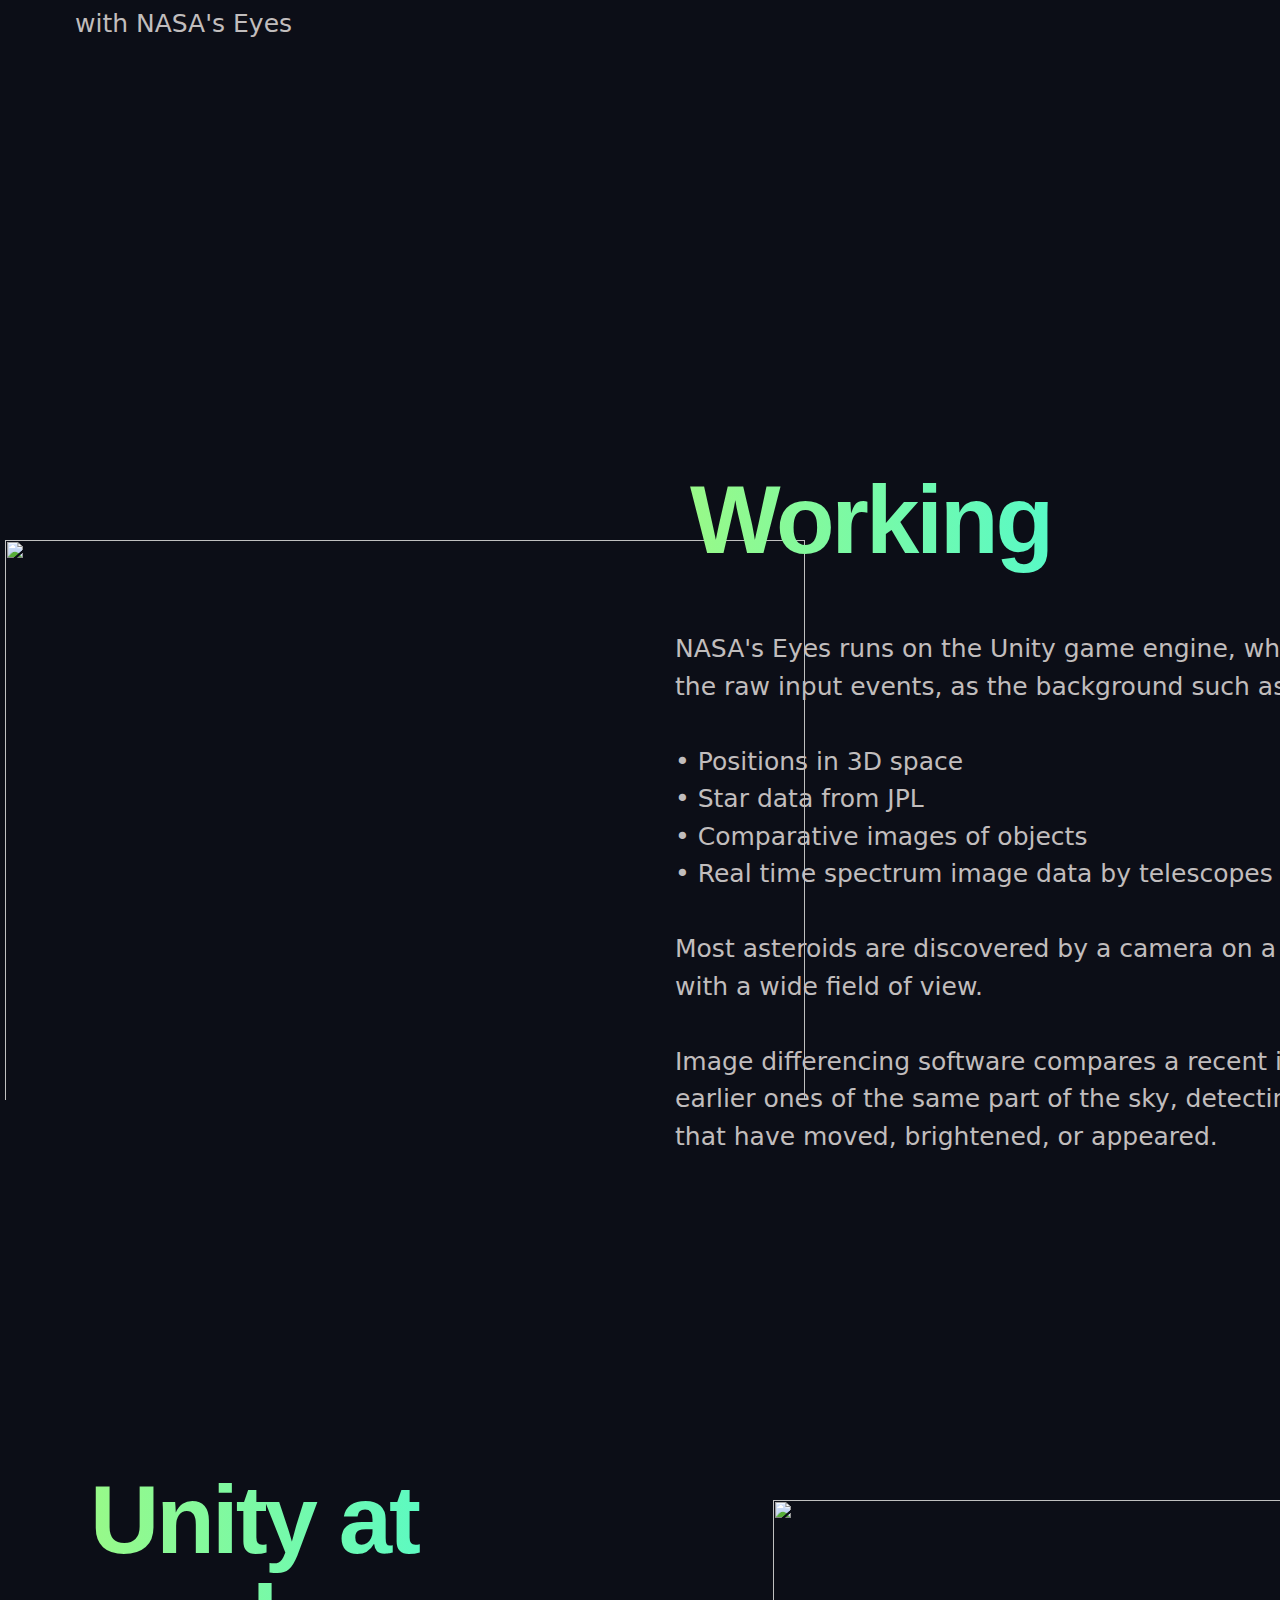
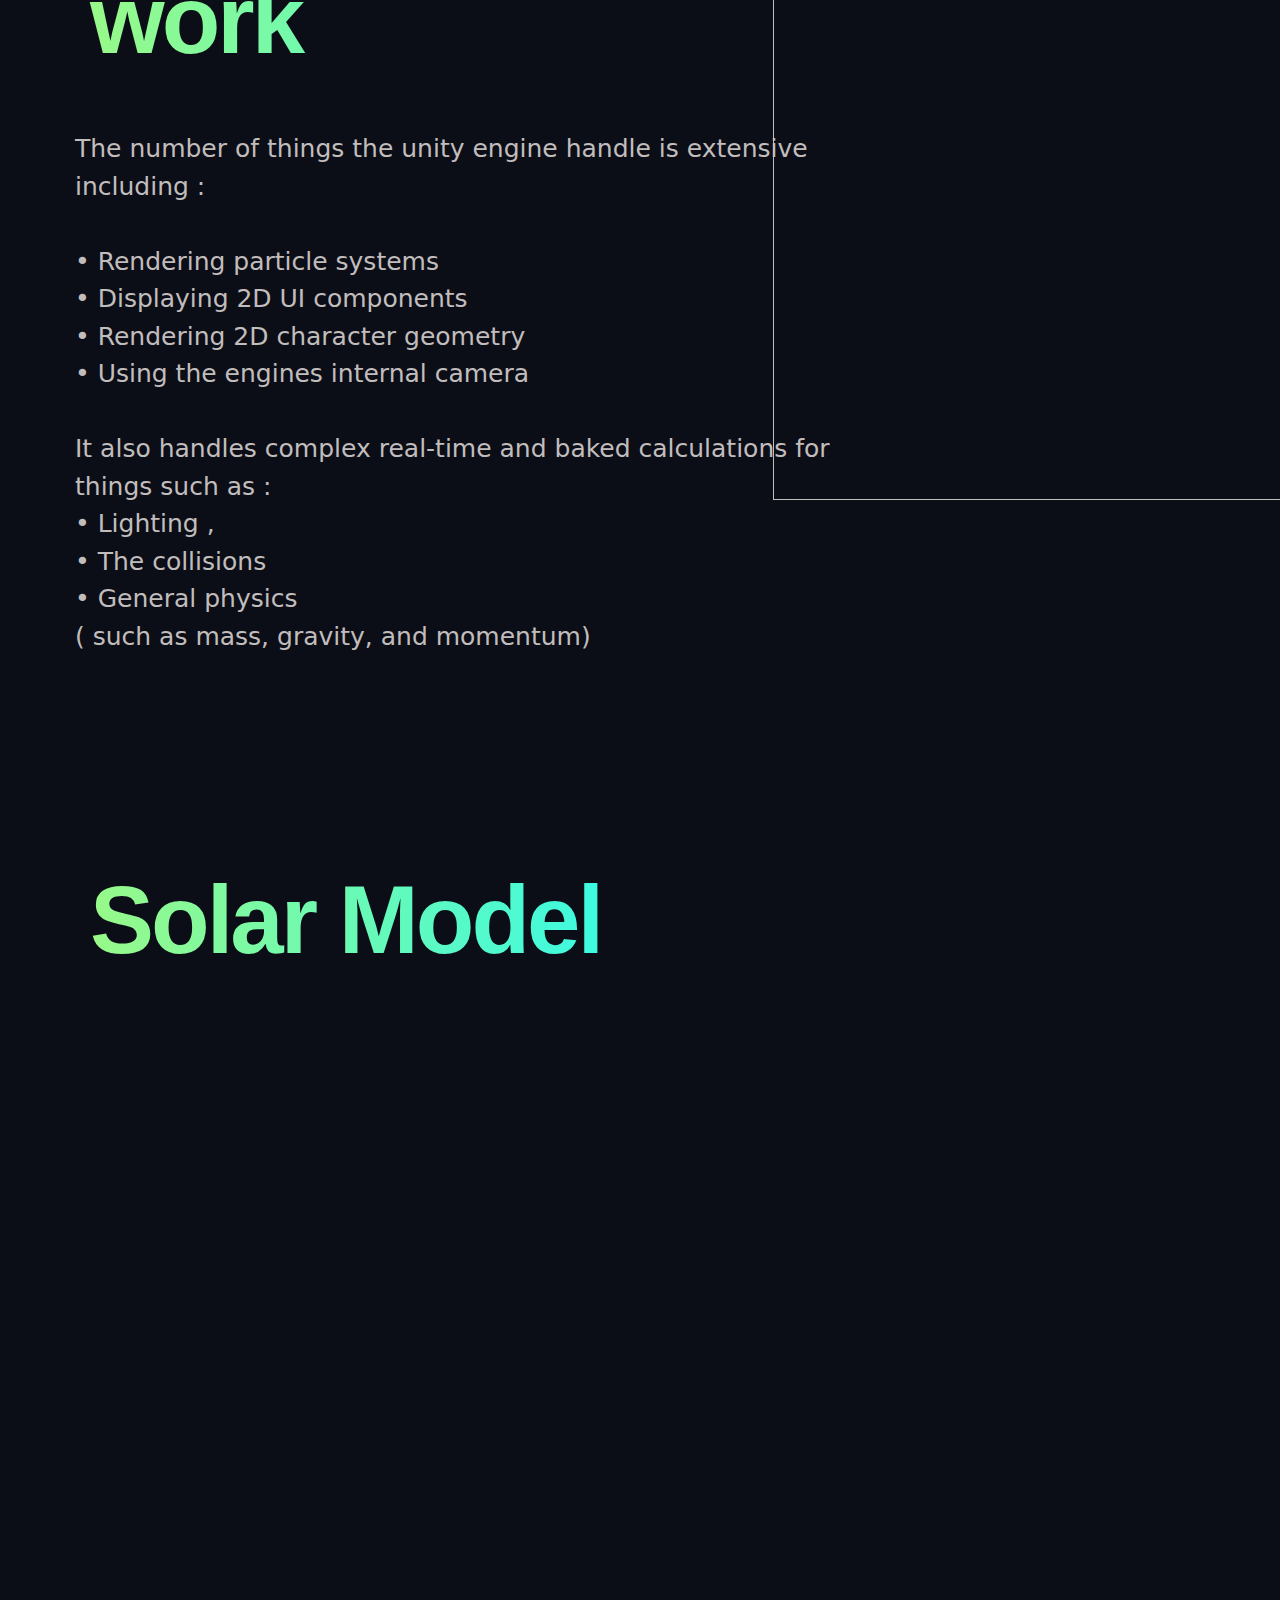
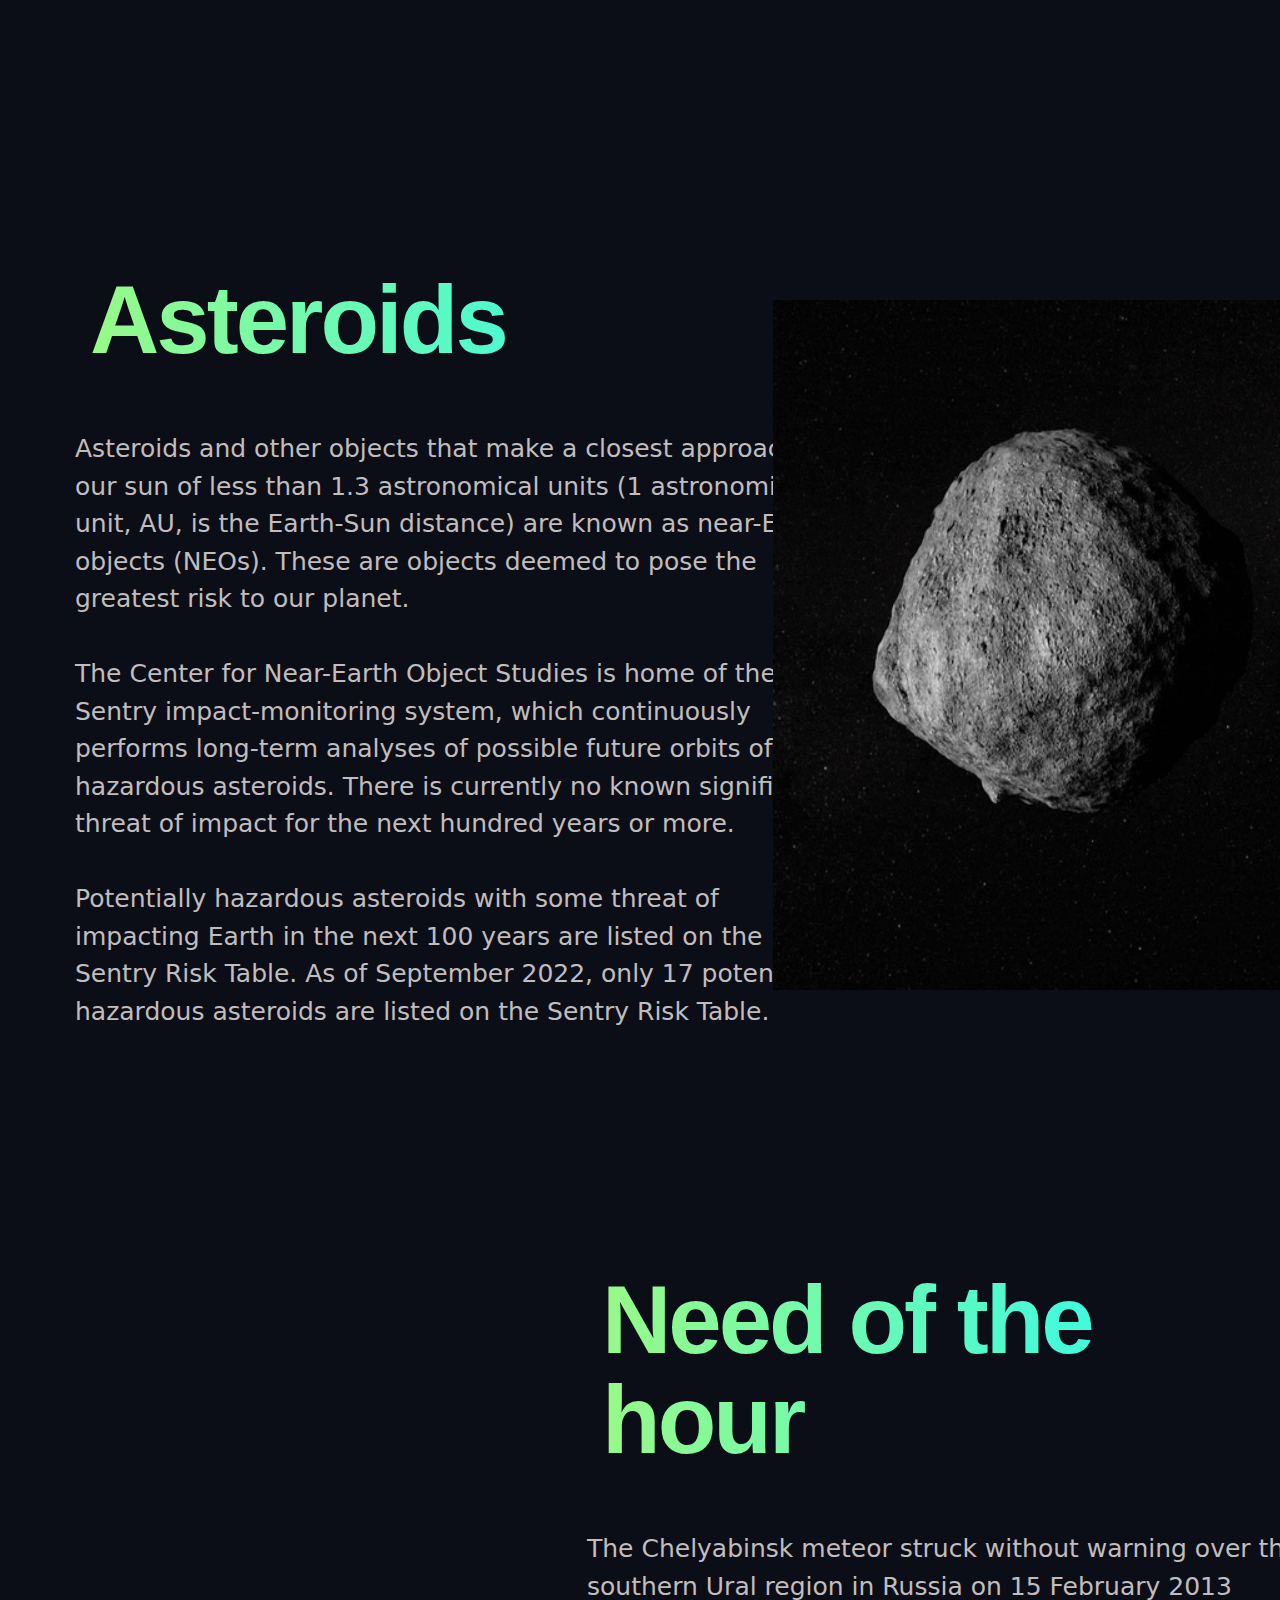
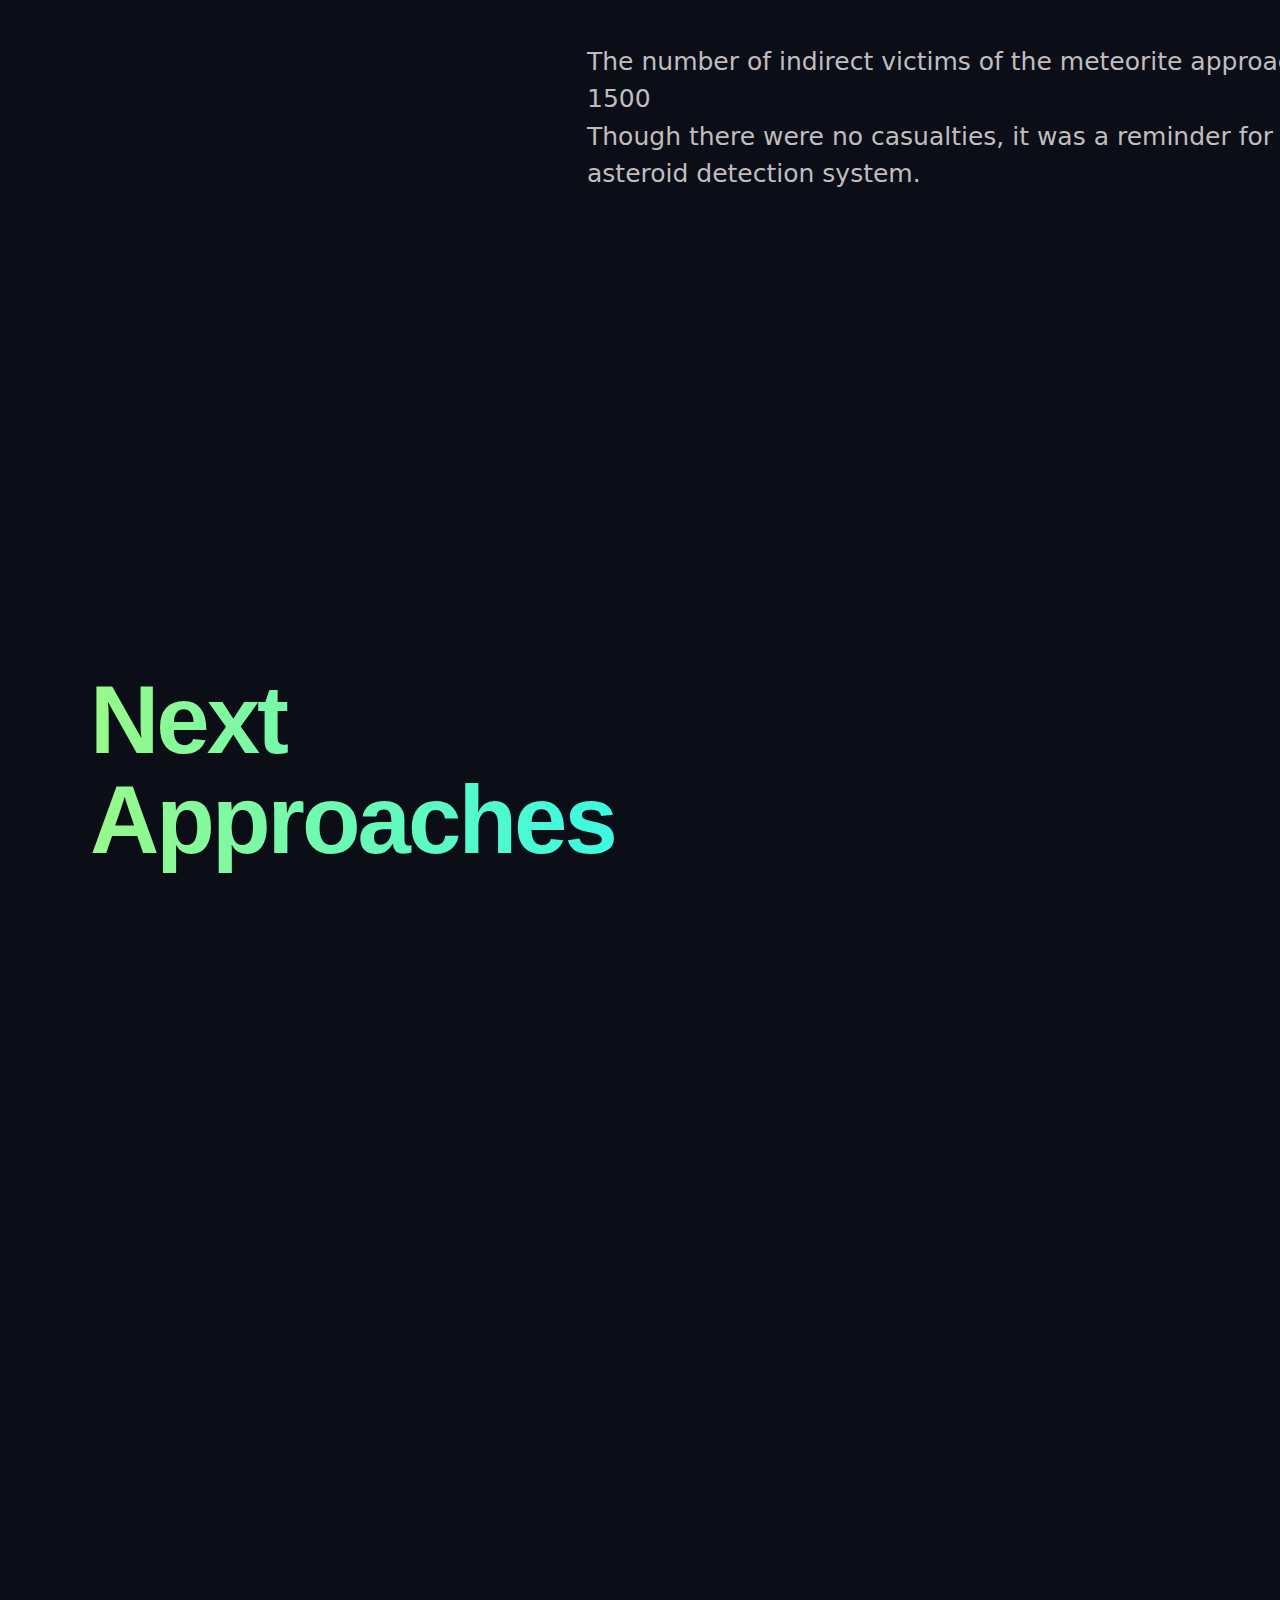
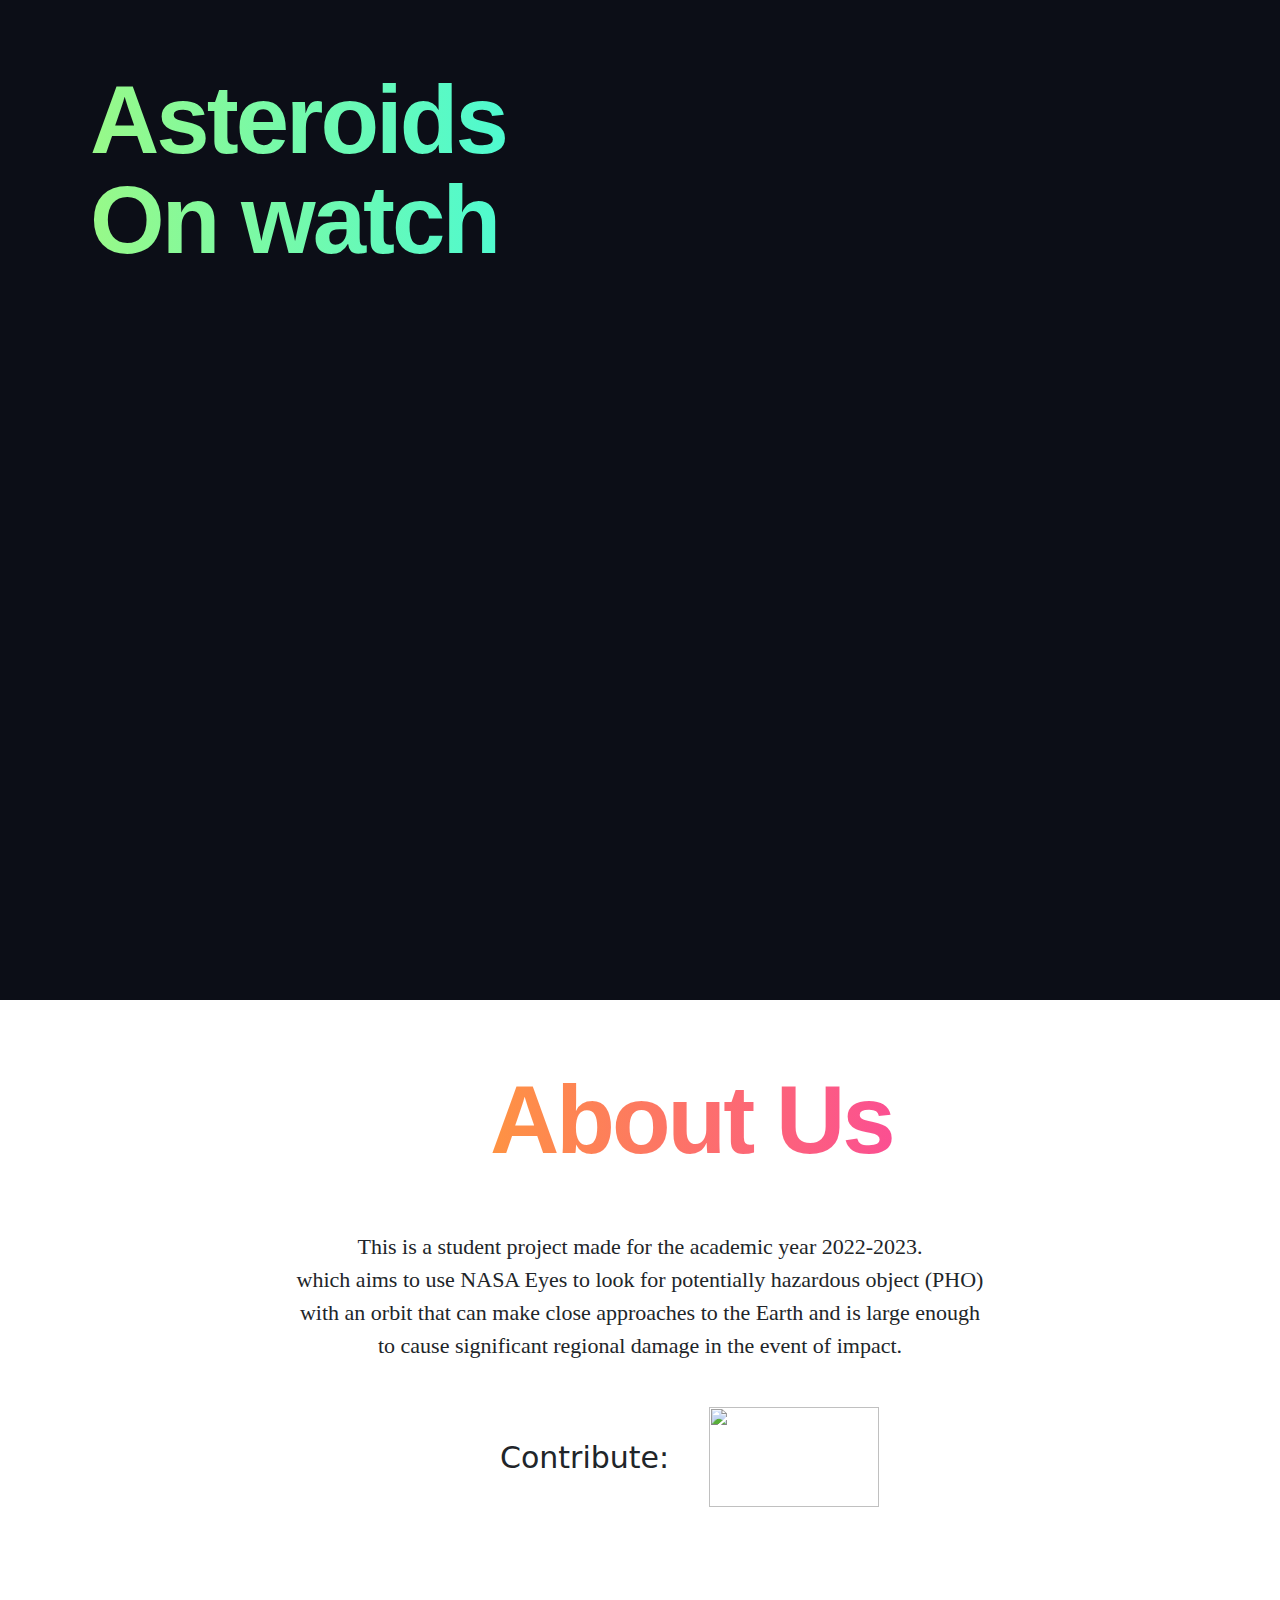
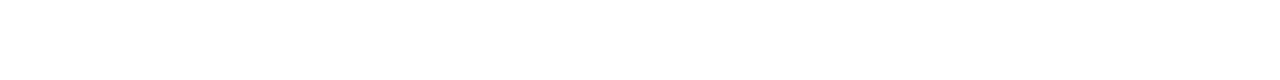
==== commit 11b8255a: "added engine" ====
--- a/index.html
+++ b/index.html
@@ -8,7 +8,7 @@
     <link rel="stylesheet" href="app/main.css">
     <meta http-equiv="X-UA-Compatible" content="IE=edge">
     <meta name="viewport" content="width=device-width, initial-scale=1.0">
-    <title>Document</title>
+    <title>Asteroid Simulator</title>
 </head>
 
 <body>
@@ -20,7 +20,7 @@
 
                     <li><a href="#">Home</a></li>
                     <li><a href="https://github.com/ElvinPero/AsteroidSimulator">Github</a></li>
-                    <li><a onclick="scrolling();" href="#">about Us</a></li>
+                    <li><a " href=" #about">about Us</a></li>
                 </ul>
             </nav>
         </div>
@@ -117,7 +117,7 @@
                 <div class="box">
 
                     <div class="image">
-
+                        <img style="padding-top:40px;" height="600px" width="800px" src="icons/night.gif" alt="">
                     </div>
                     <div class="underbox">
                         <div class="headgen">
@@ -125,17 +125,60 @@
                         </div>
                         <div class="content">
                             NASA's Eyes runs on the Unity game engine, which accesses the raw input events, as the
-                            background, resulting in this message. Accessing raw input events means that the engine has
-                            access to all input, as most game engines do.
-                            <br>
-                            <br>
-                            Most asteroids are discovered by a camera on a telescope with a wide field of view. Image
-                            differencing software compares a recent image with earlier ones of the same part of the sky,
+                            background such as :
+                            <br>
+                            <br>&#8226; Positions in 3D space
+
+                            <br>&#8226; Star data from JPL
+                            <br>&#8226; Comparative images of objects
+                            <br> &#8226; Real time spectrum image data by telescopes
+
+                            <br>
+                            <br>
+                            Most asteroids are discovered by a camera on a telescope with a wide field of view.
+                            <br>
+                            <br>
+                            Image differencing software compares a recent image with earlier ones of the same part of
+                            the sky,
                             detecting objects that have moved, brightened, or appeared.
                             <br>
-                            <br>
-
-                        </div>
+
+
+                        </div>
+                    </div>
+                </div>
+            </div>
+            <div class="contain" id="second">
+                <div class="box">
+
+
+                    <div class="underbox">
+                        <div class="headgen">
+                            Unity at work
+                        </div>
+                        <div class="content">
+                            The number of things the unity engine handle is extensive including :
+                            <br>
+                            <br> &#8226; Rendering particle
+                            systems
+                            <br>&#8226; Displaying 2D UI components
+                            <br> &#8226; Rendering 2D character geometry
+                            <br>&#8226; Using the engines internal camera
+
+                            <br>
+                            <br>
+                            It also handles complex real-time and baked calculations for things such as :
+                            <br>&#8226; Lighting ,
+                            <br>&#8226; The collisions
+                            <br>&#8226; General physics
+                            <br> ( such as mass, gravity, and momentum)
+
+
+                        </div>
+                    </div>
+                    <div class="image">
+                        <img height="600px" width="600px"
+                            src="https://thumbs.gfycat.com/BareOrnateAmurstarfish-max-1mb.gif" alt="">
                     </div>
                 </div>
             </div>
@@ -203,6 +246,11 @@
 
                         </div>
                     </div>
+                </div>
+            </div>
+            <div class="contain">
+                <div class="headgen">
+                    Next Approaches
                 </div>
             </div>
             <div class="contain" id="fourth">
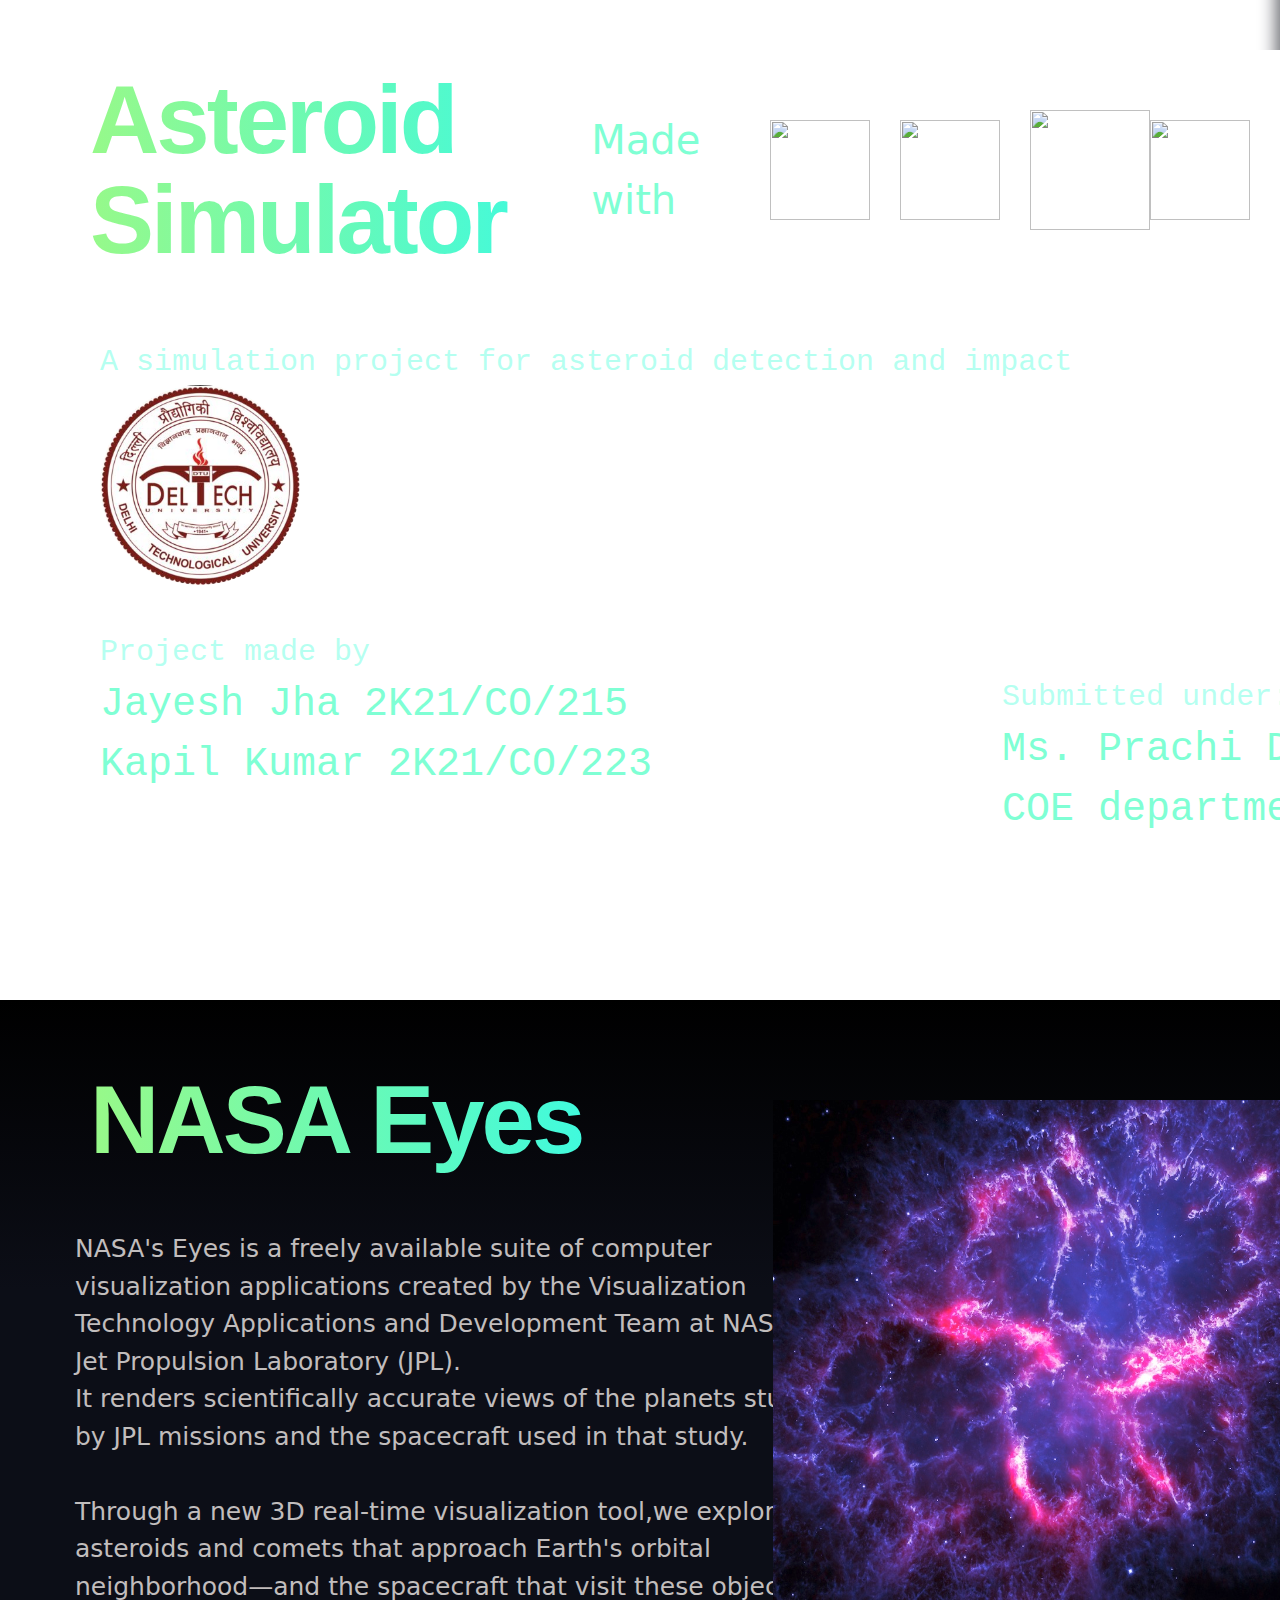
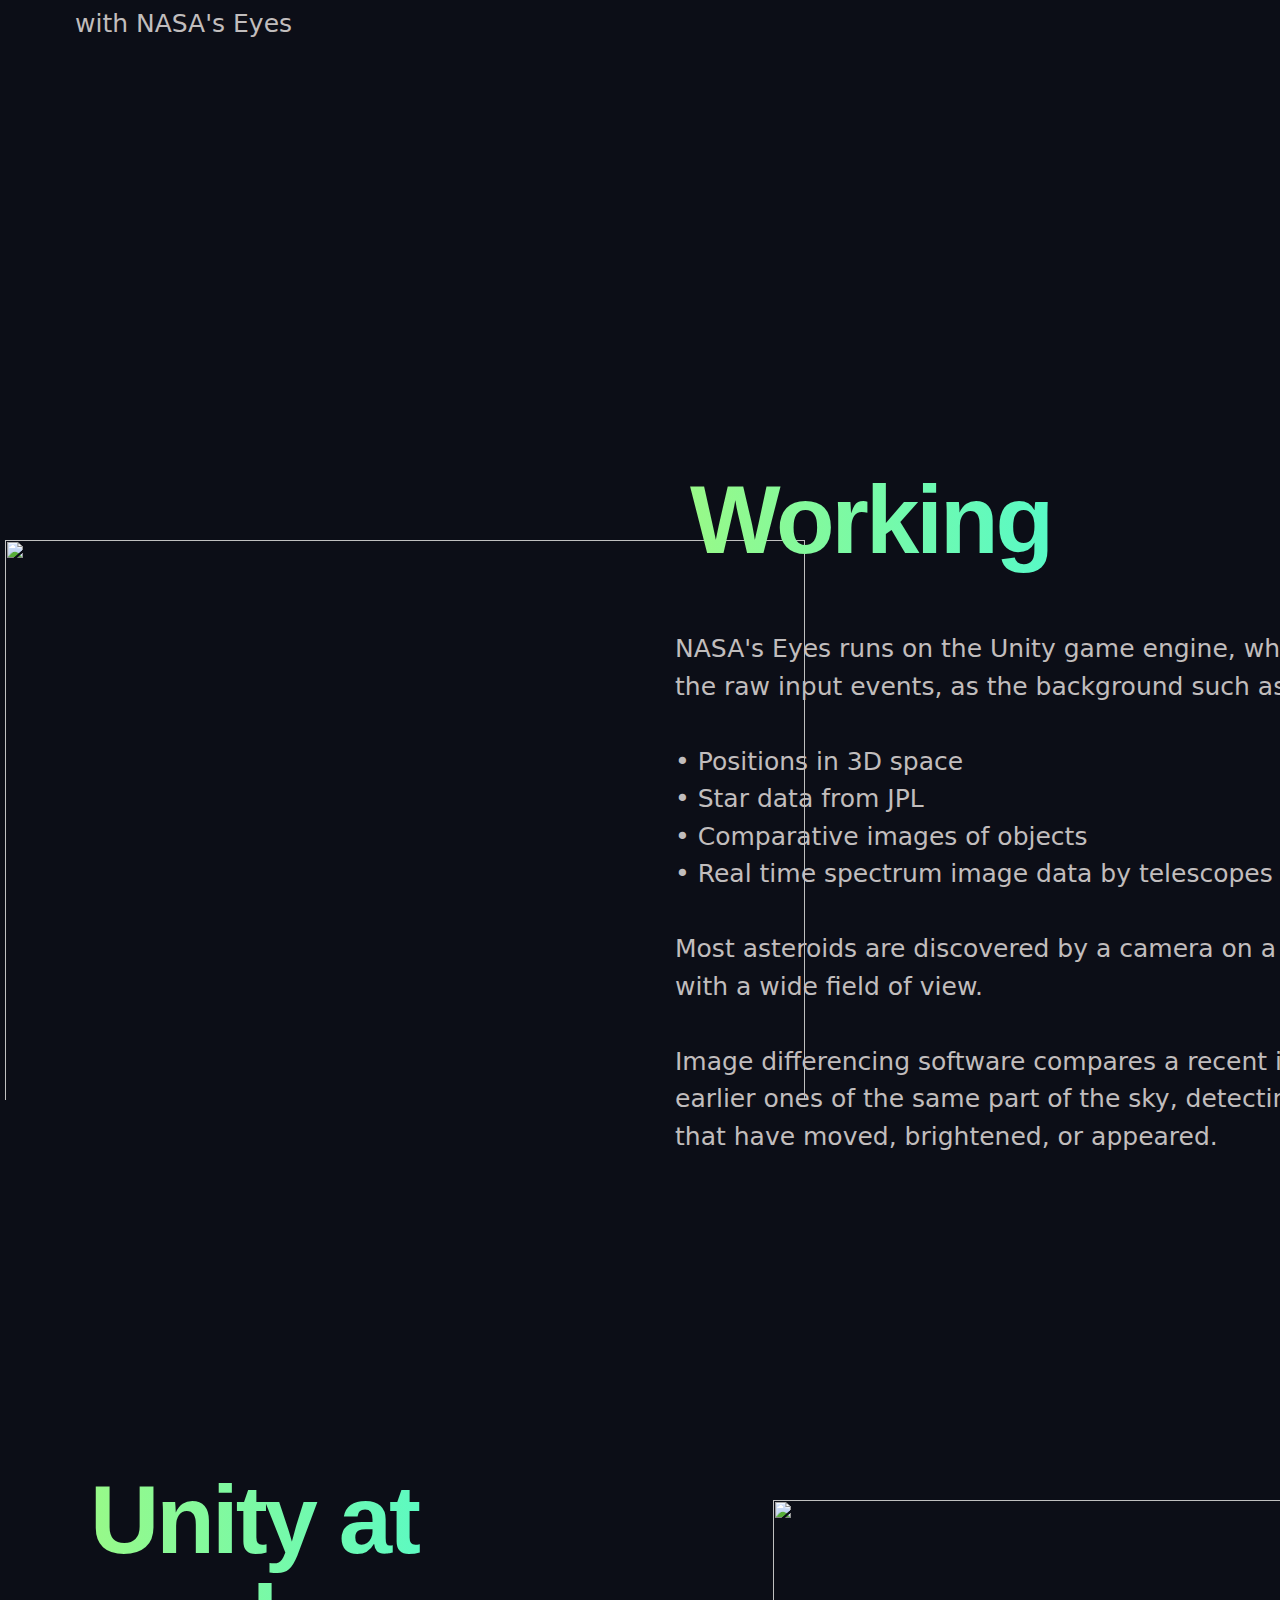
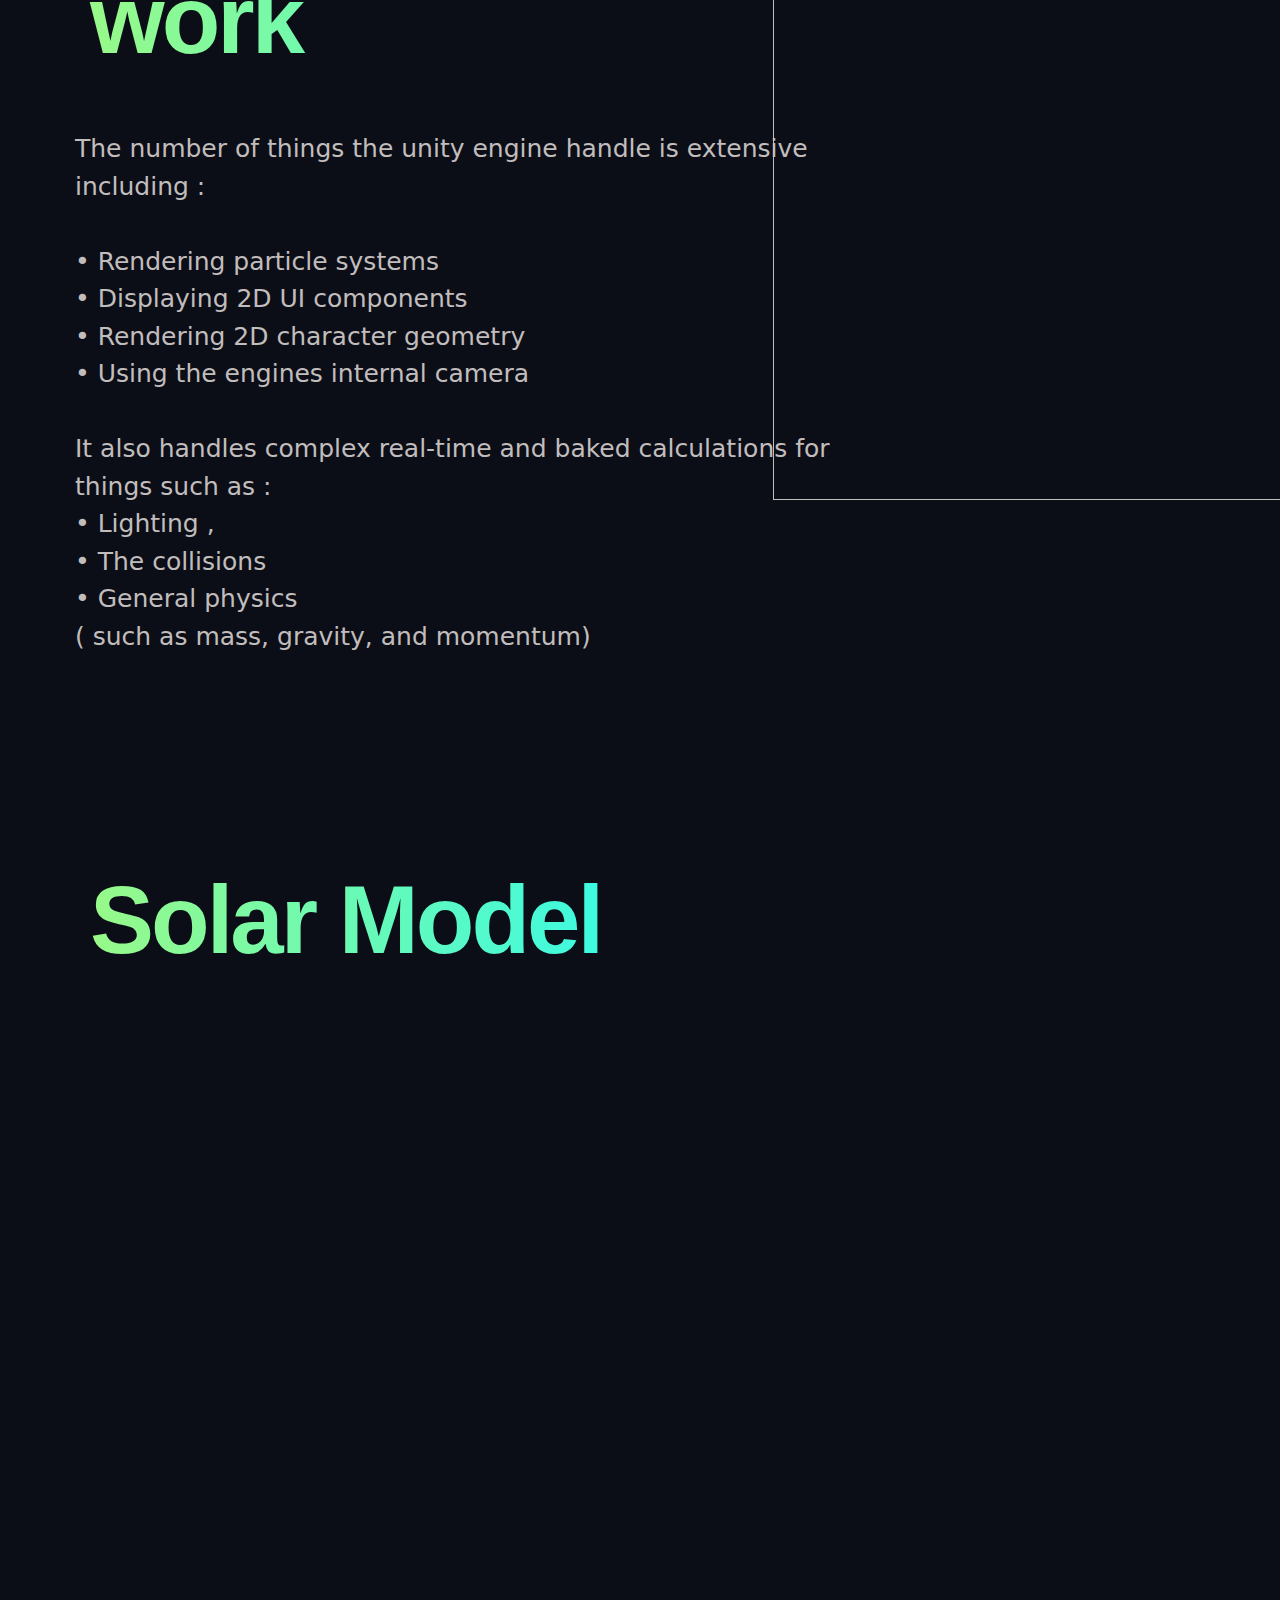
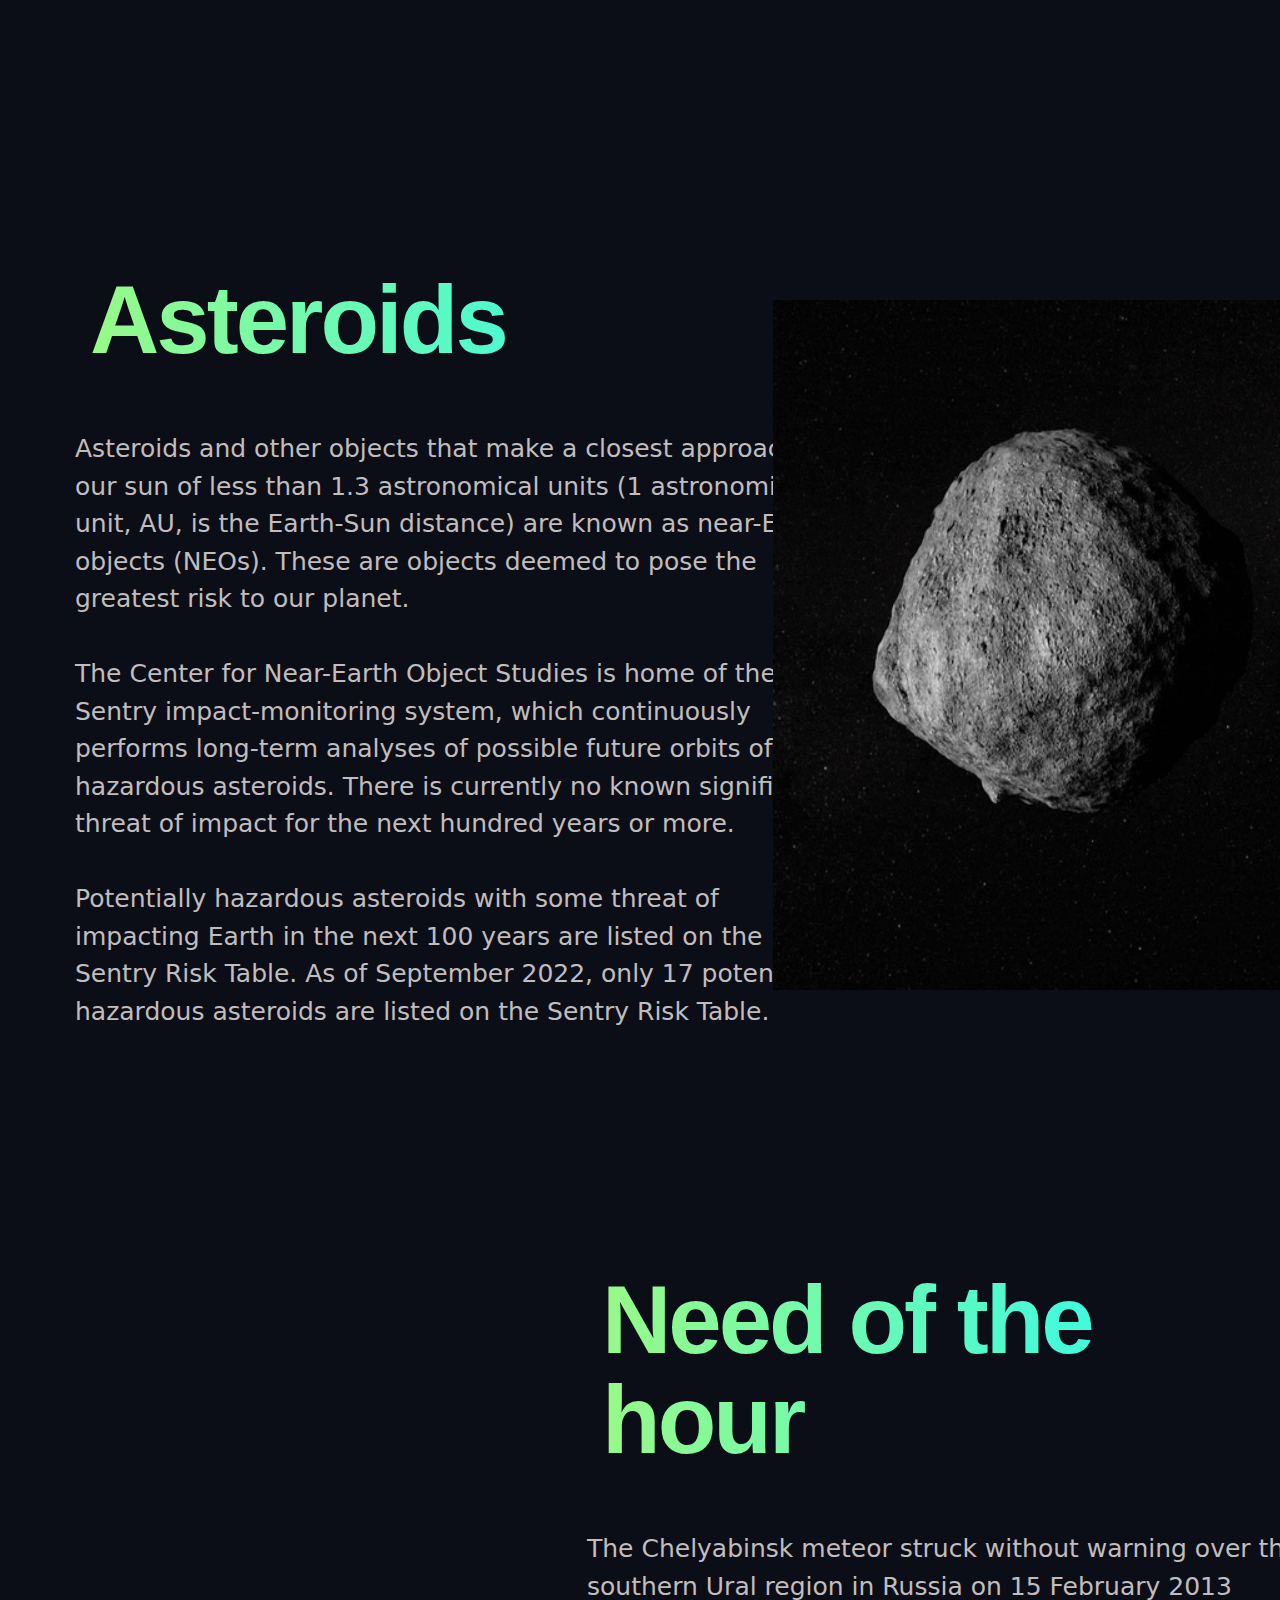
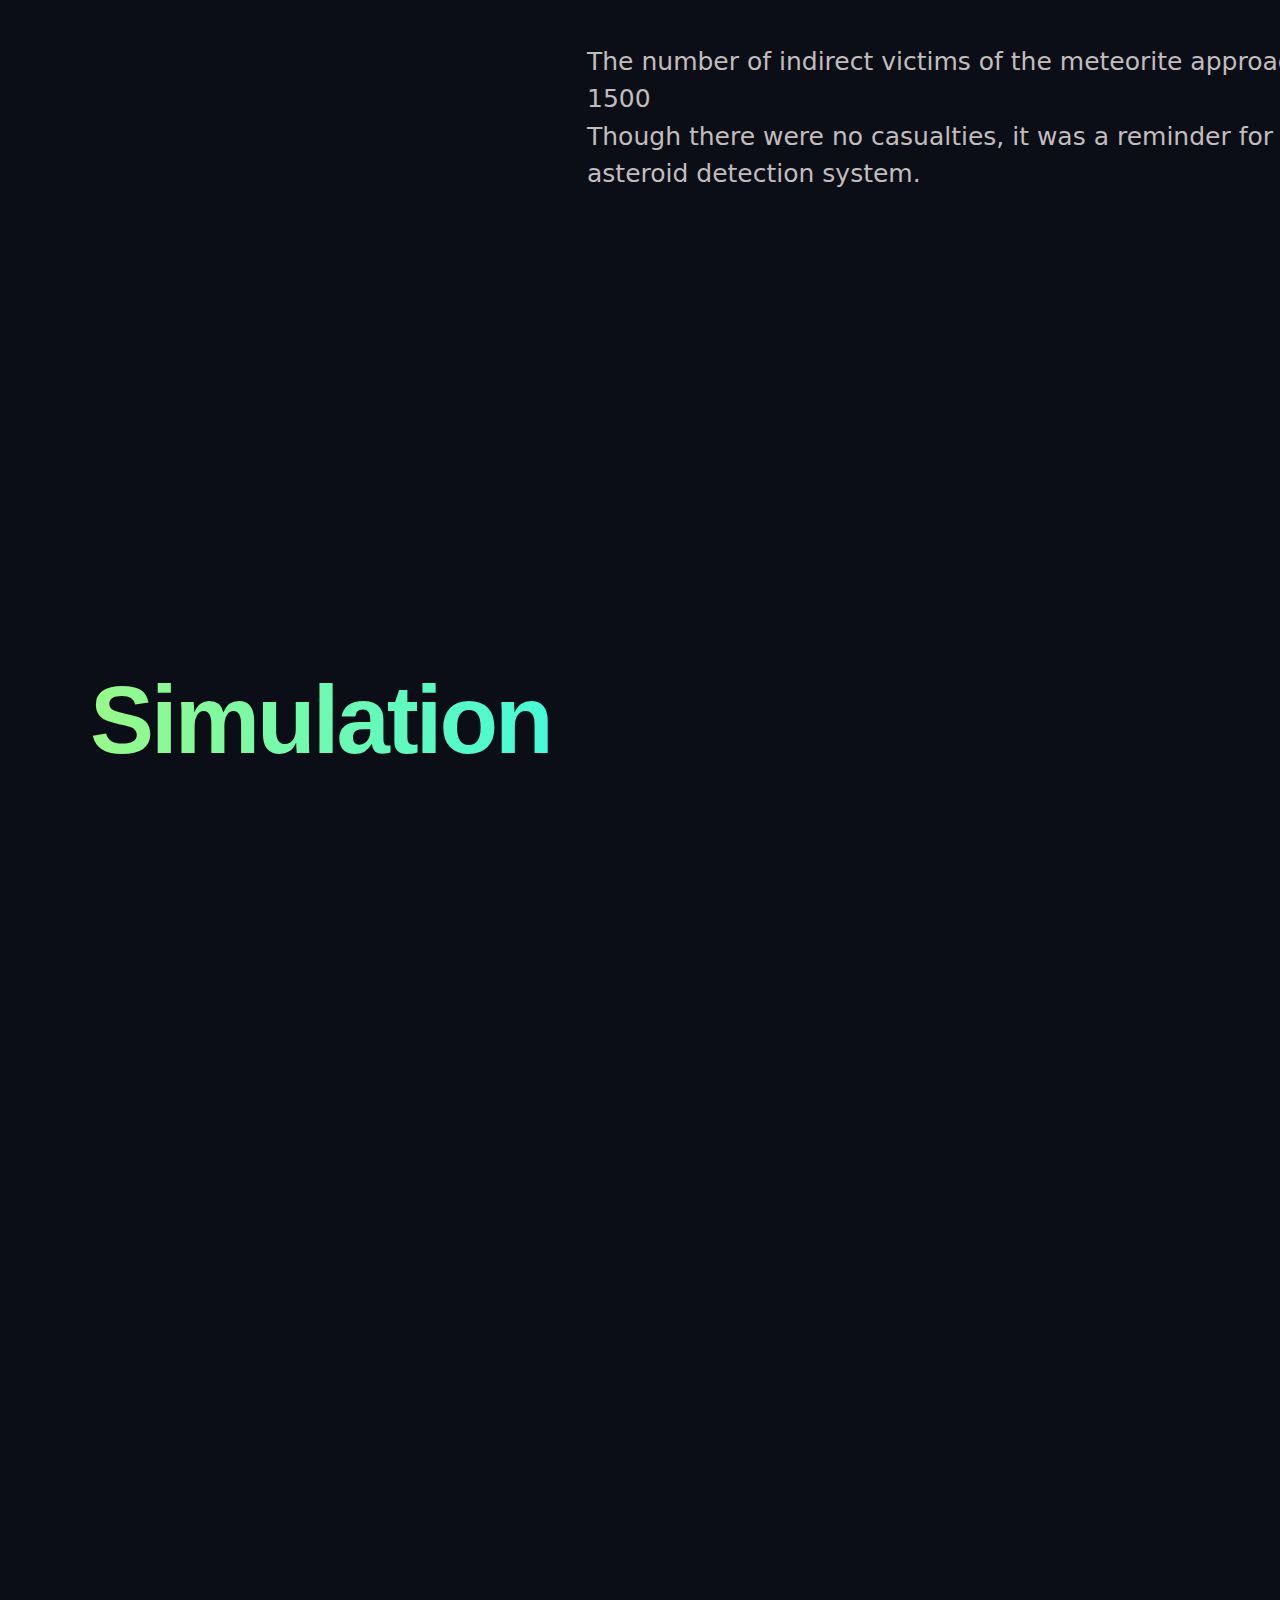
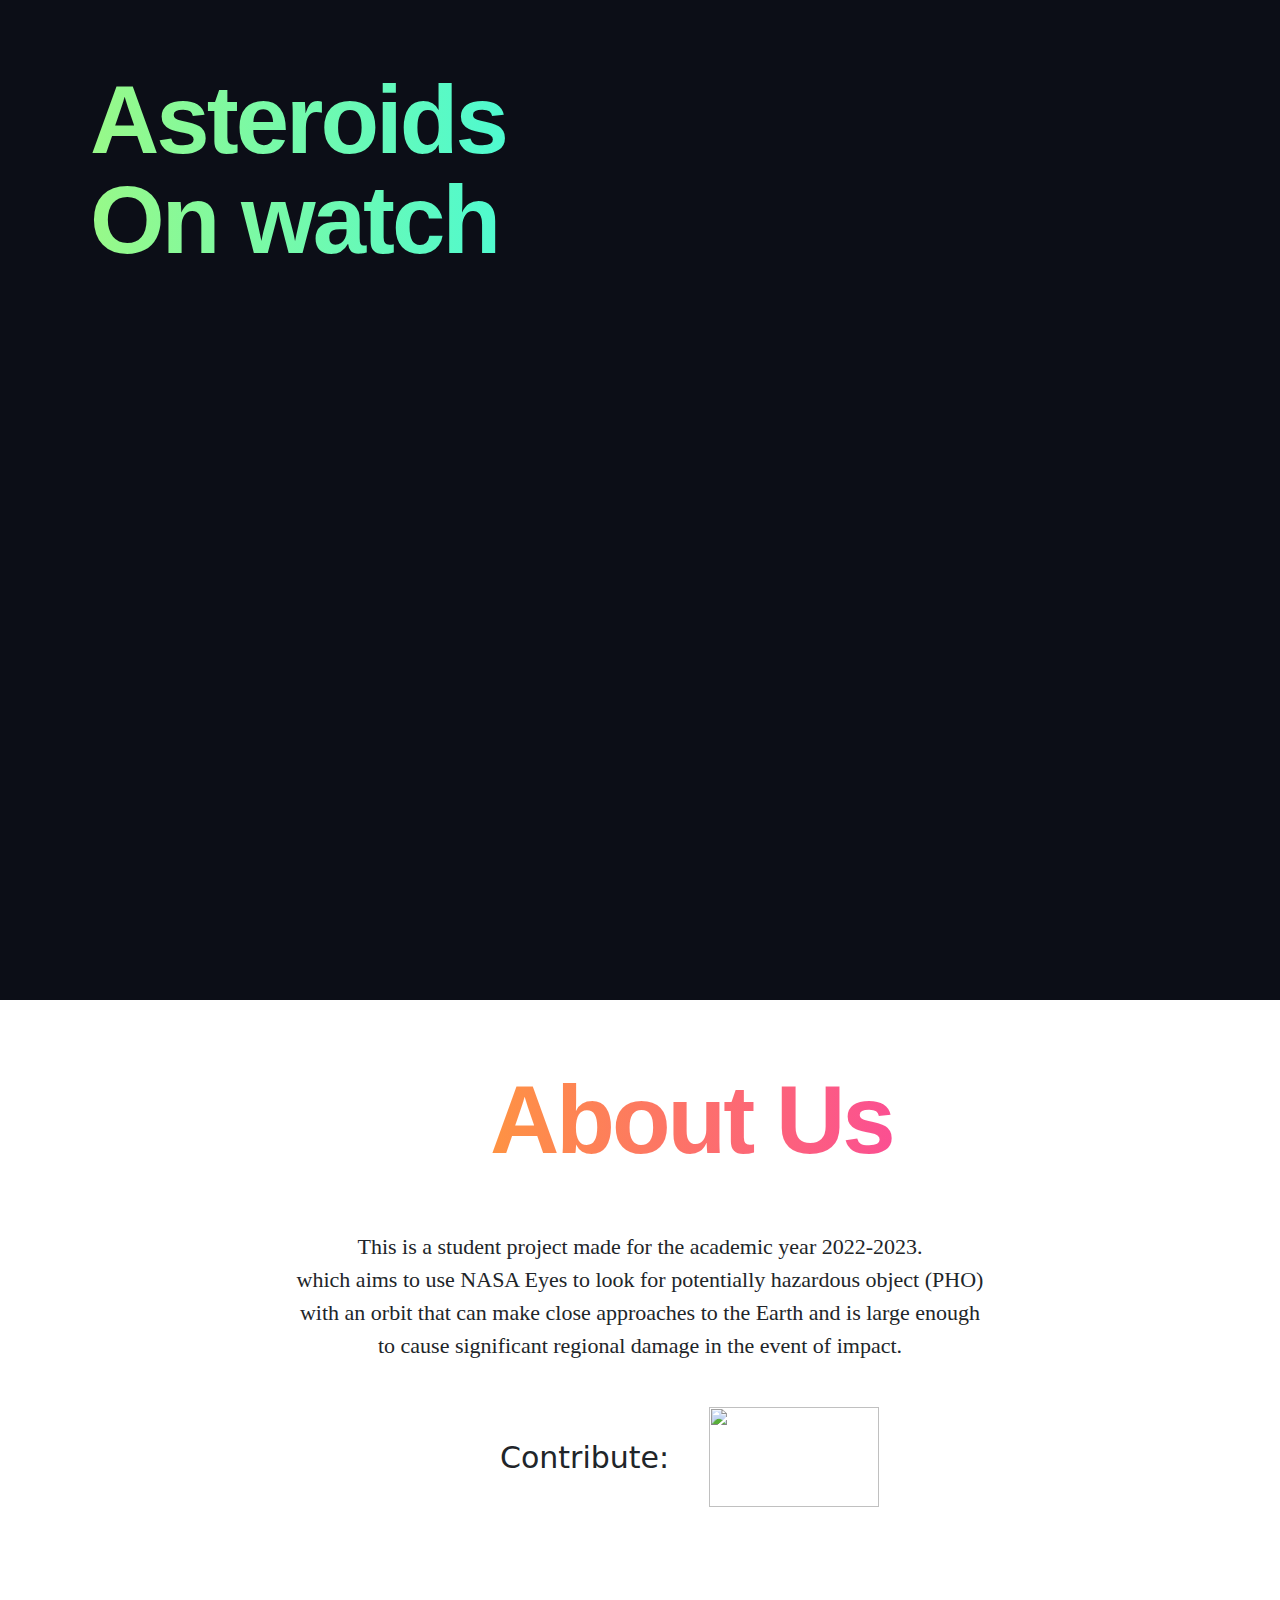
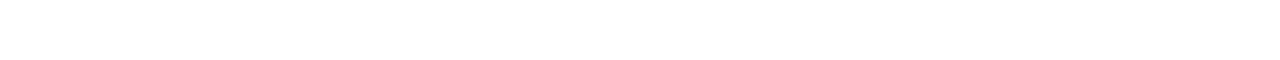
==== commit ad54ad37: "added simulation" ====
--- a/index.html
+++ b/index.html
@@ -250,7 +250,14 @@
             </div>
             <div class="contain">
                 <div class="headgen">
-                    Next Approaches
+                    Simulation
+                </div>
+                <div>
+                    <iframe width="1400" height="600"
+                        src="https://eyes.nasa.gov/apps/asteroids/#/asteroids/99942_apophis" title="asteroids"
+                        frameborder="0"
+                        allow="accelerometer; autoplay; clipboard-write; encrypted-media; gyroscope; picture-in-picture"
+                        allowfullscreen></iframe>
                 </div>
             </div>
             <div class="contain" id="fourth">
--- a/app/main.css
+++ b/app/main.css
@@ -3,8 +3,10 @@
     background-image: url("../icons/img1.jpg");
     background-size: cover;
     height: 1000px;
-
-}
+    width: 100%;
+
+}
+
 
 #abc {
     width: 100%;
@@ -93,11 +95,7 @@
 
 }
 
-.body {
-    margin: 0px 0px 0px 0px;
-    padding: 0;
-
-}
+
 
 .after {
     /* vertical-align: top; */
@@ -250,11 +248,6 @@
 
 
 
-.body {
-    margin: 0px 0px 0px 0px;
-    padding: 0;
-
-}
 
 .contain {
     height: 1000px;
@@ -273,9 +266,6 @@
     padding: 0px;
     margin: 0px; */
 }
-
-.box {}
-
 
 
 #second {
@@ -330,7 +320,7 @@
 
     background-color:
         white;
-    height: 680px;
+    height: 660px;
 }
 
 .abdes {
@@ -407,4 +397,14 @@
     backdrop-filter: blur(10px);
     border-radius: 50px;
     width: 750px;
+}
+
+.body {
+    margin: 0px 0px 0px 0px;
+    padding: 0;
+
+}
+
+html {
+    background-color: rgb(12, 14, 23);
 }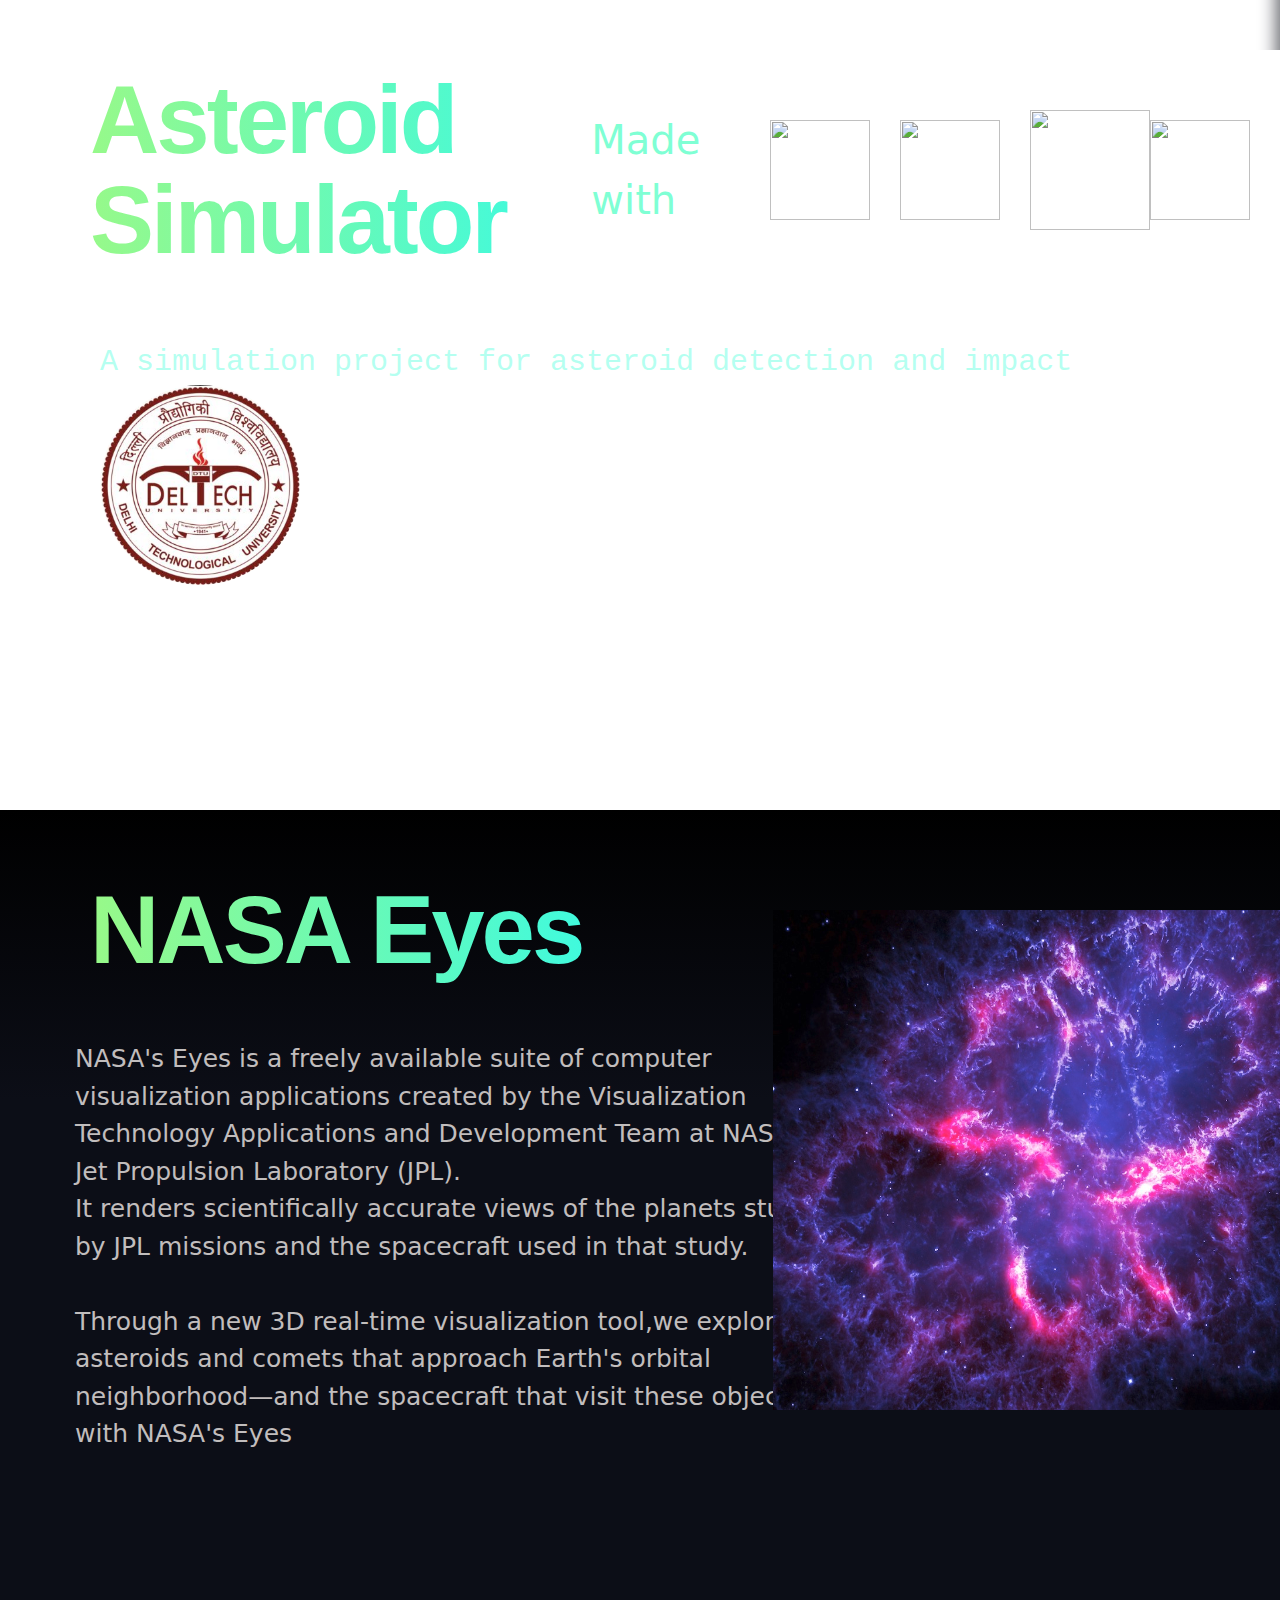
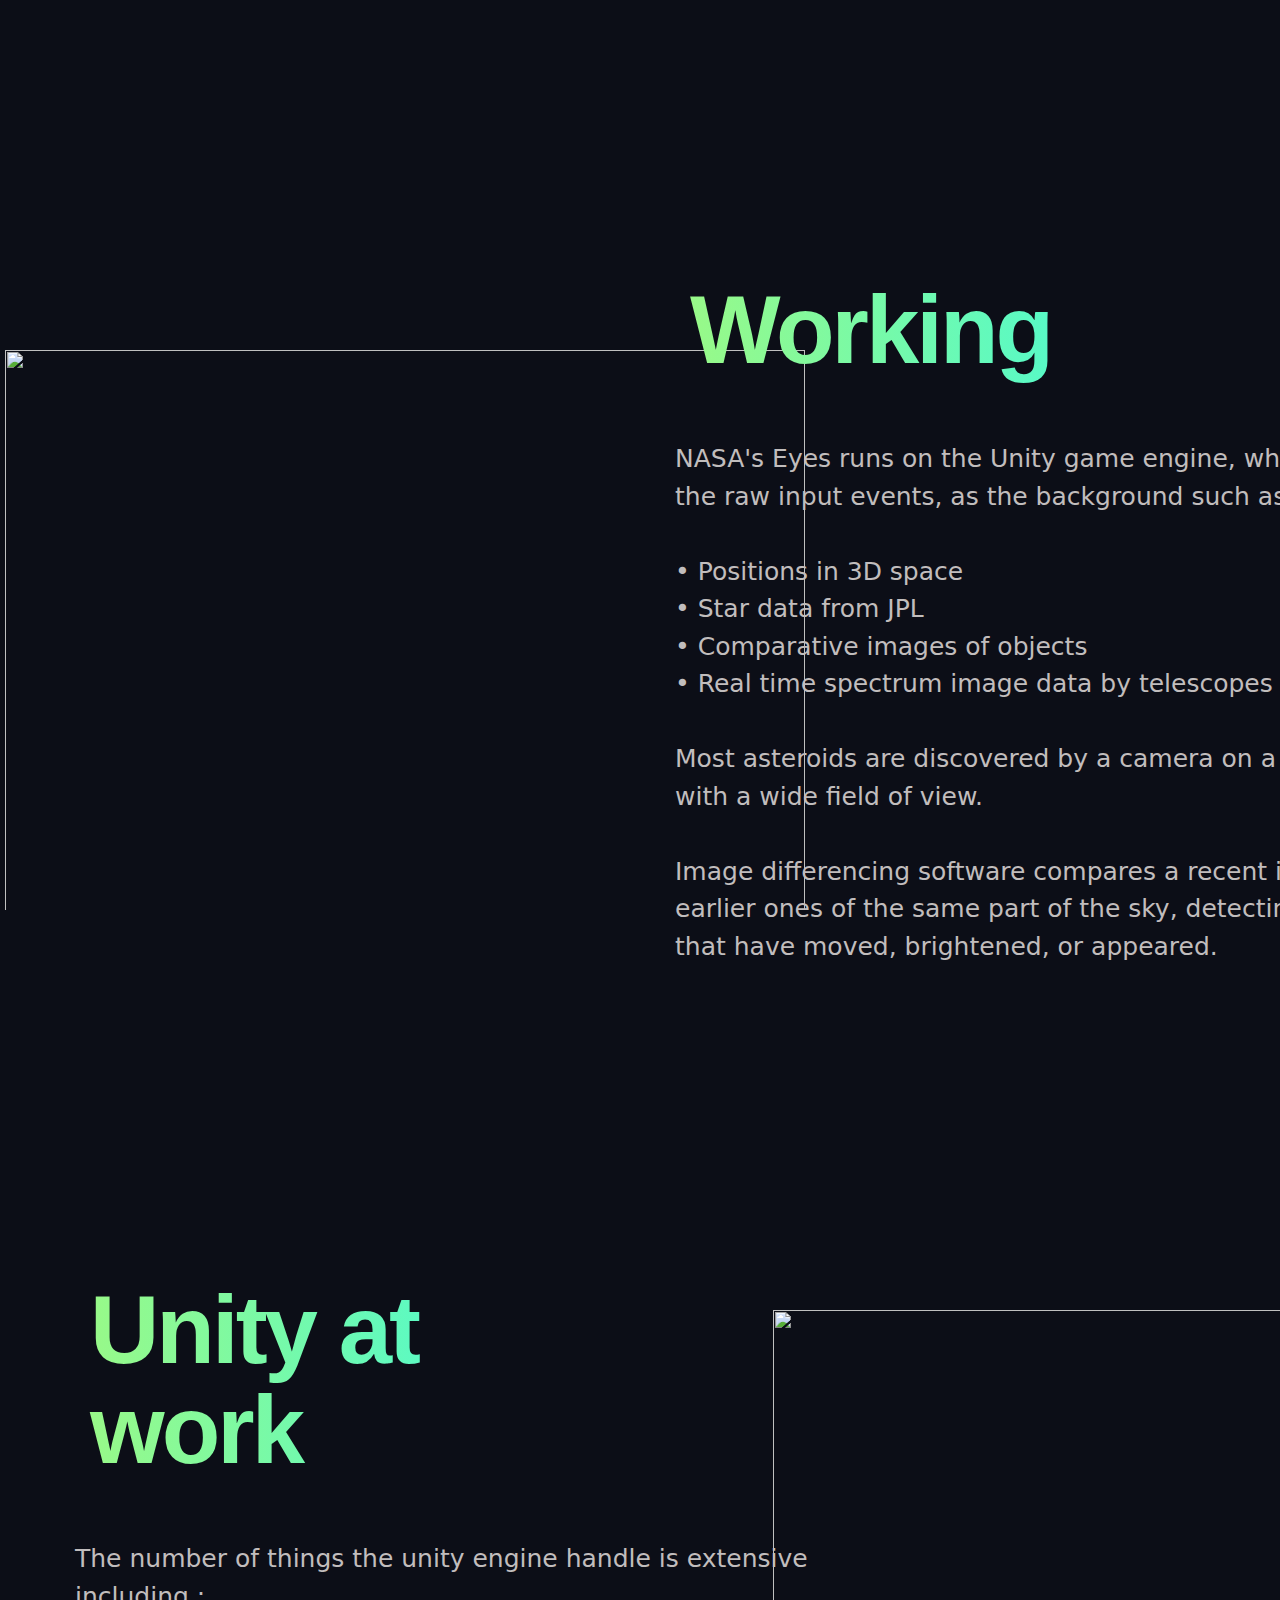
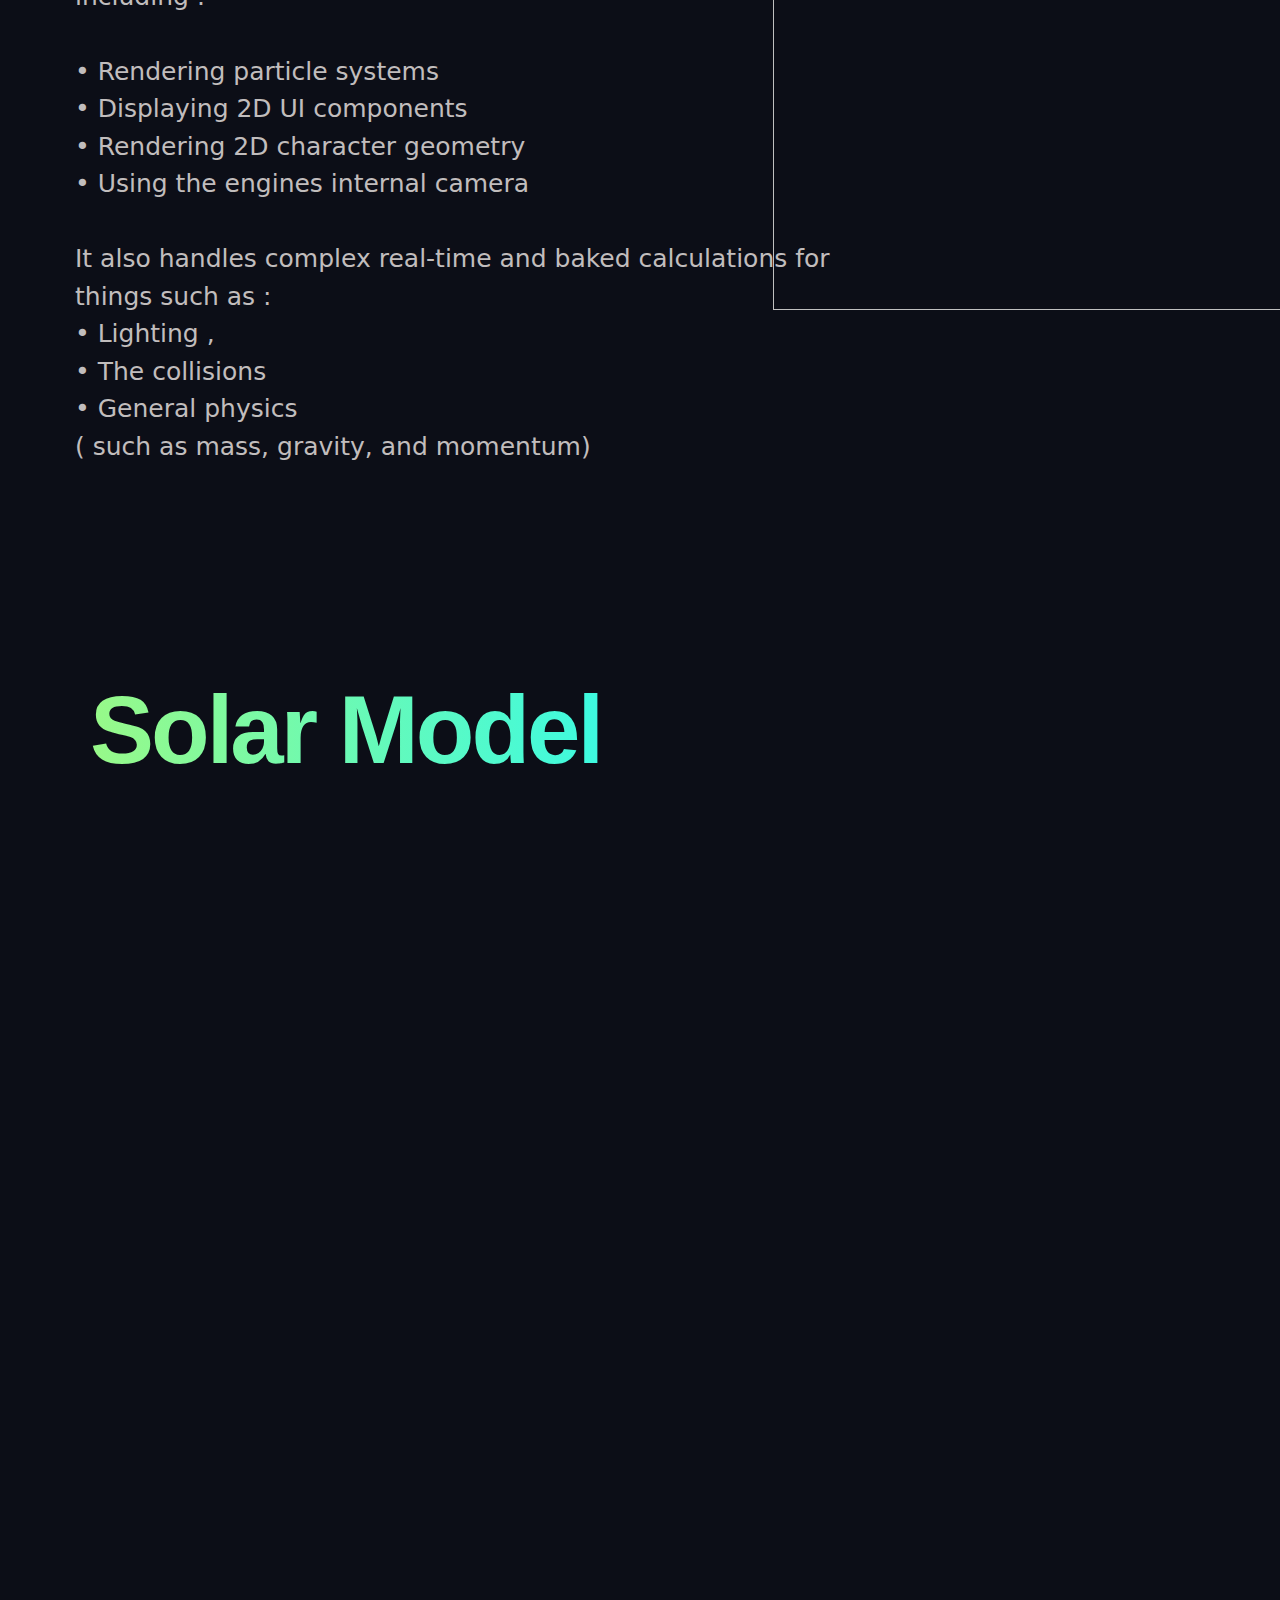
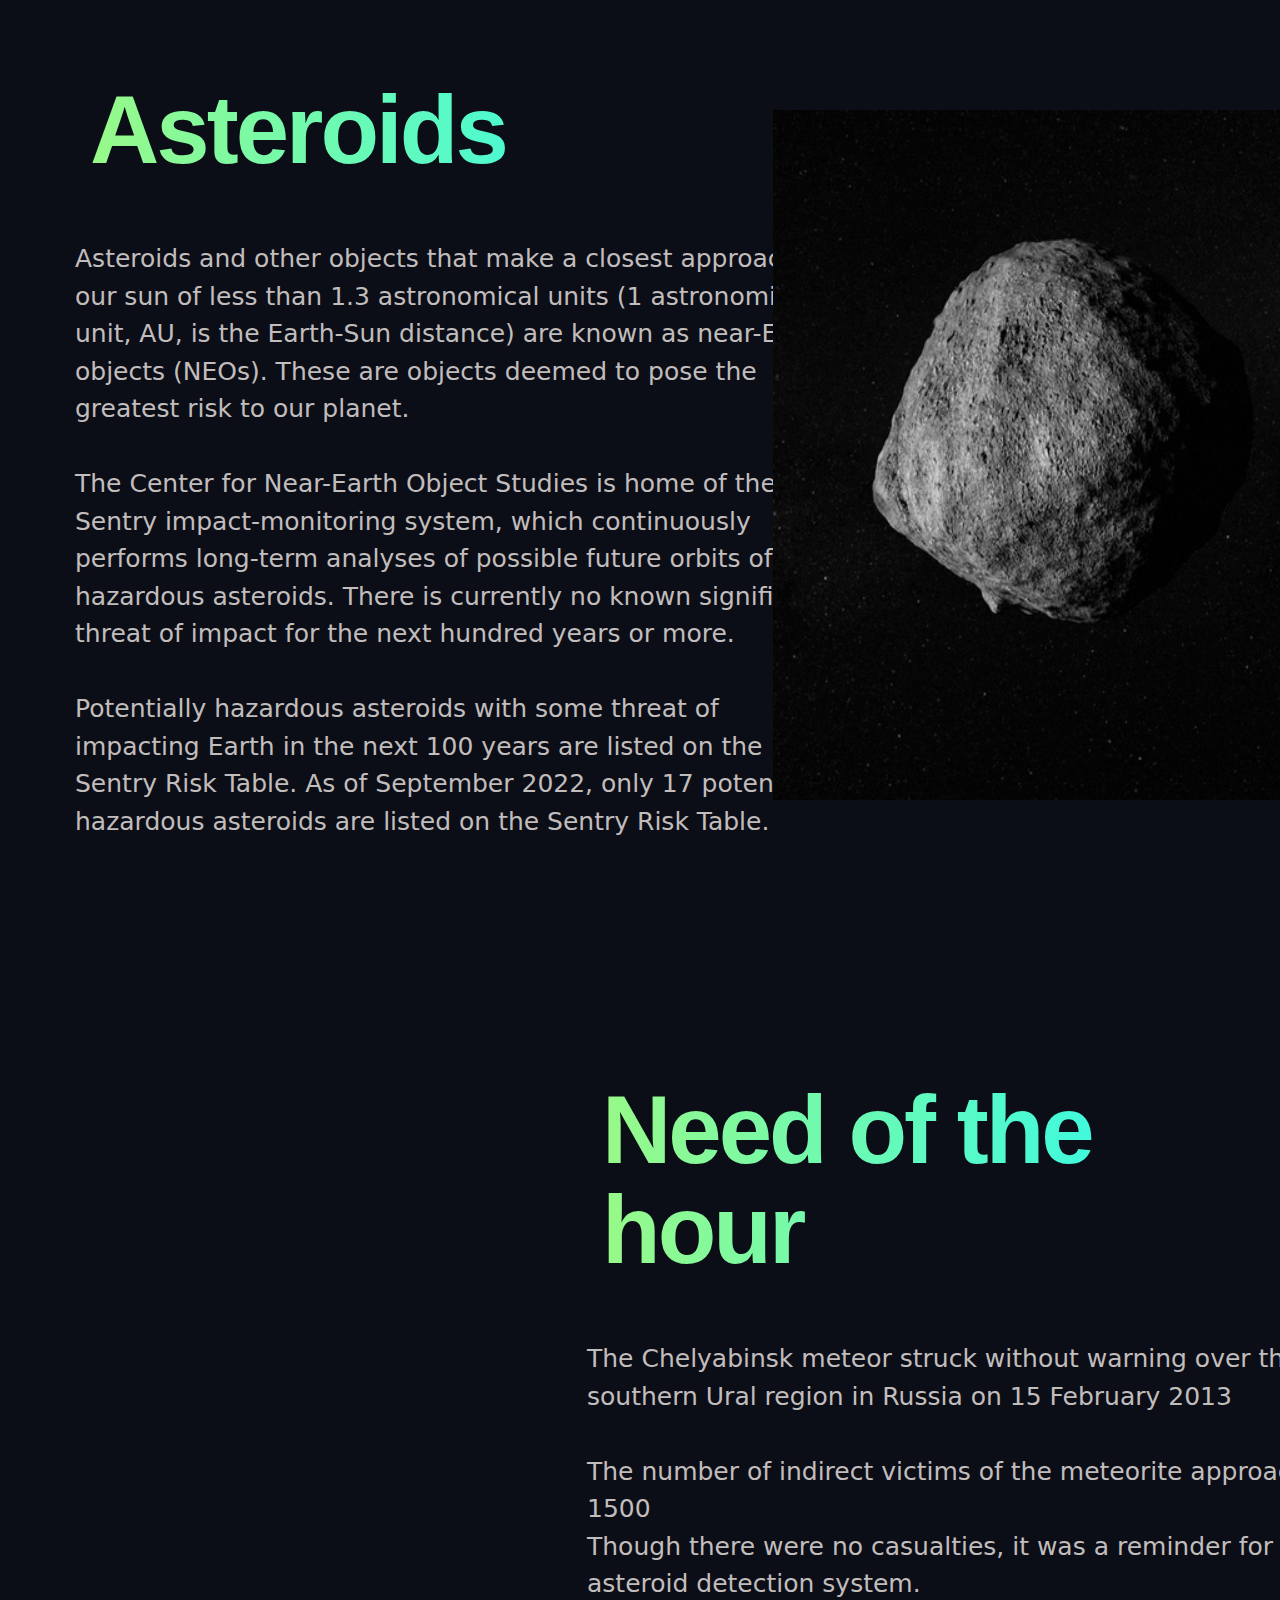
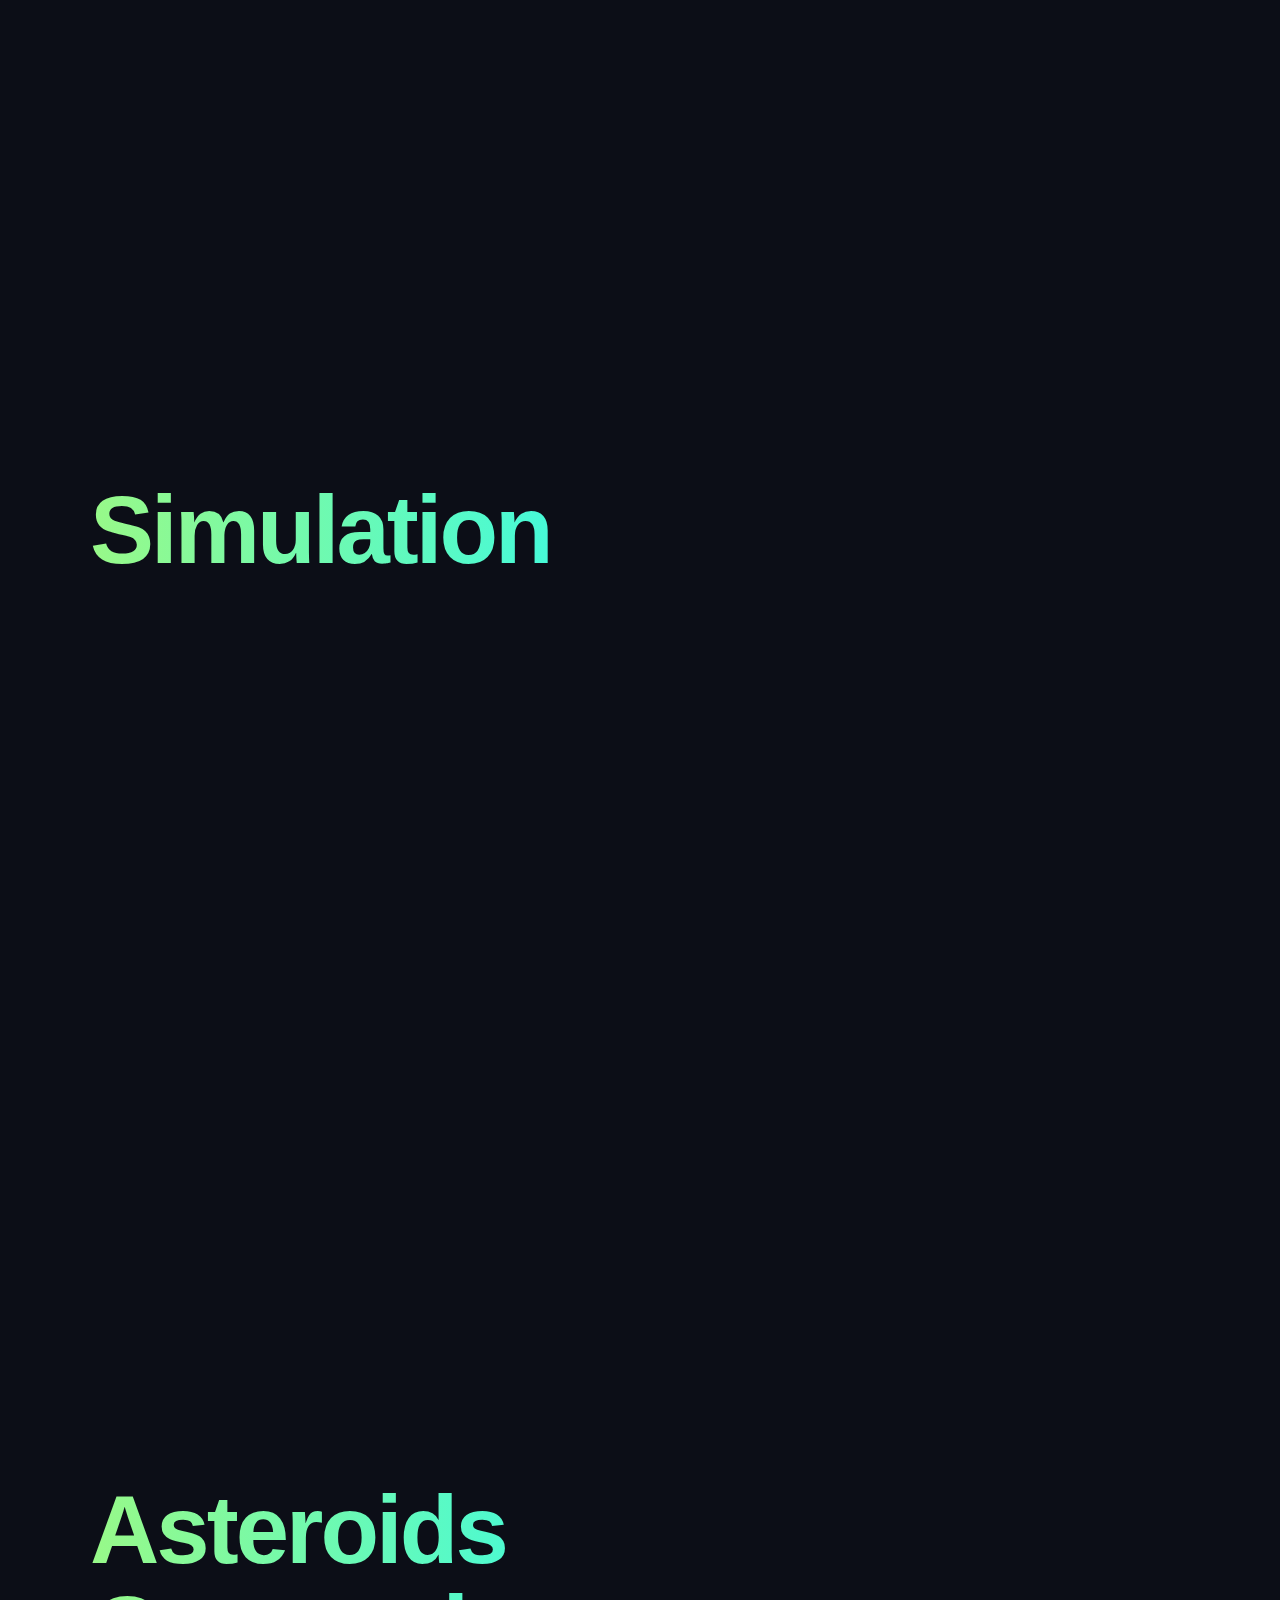
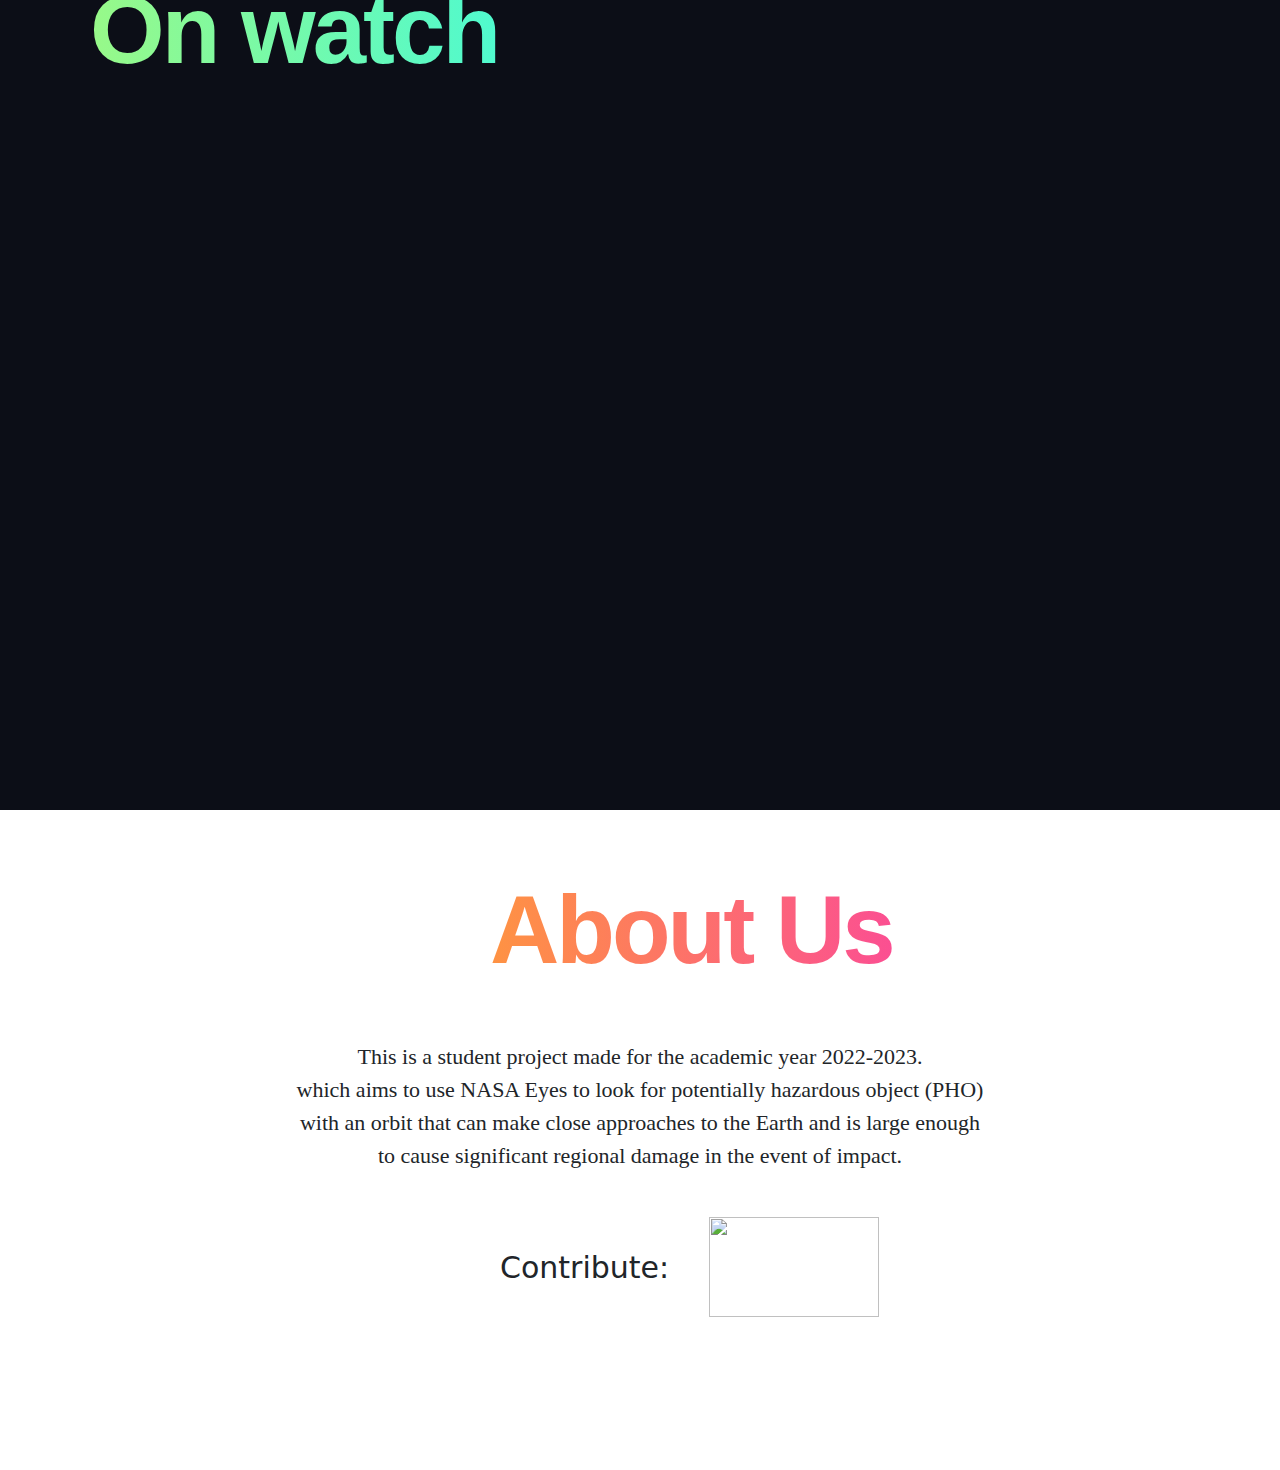
==== commit aae48884: "Update index.html" ====
--- a/index.html
+++ b/index.html
@@ -56,7 +56,7 @@
                 <div class="dt">
                     <img class="dtu" src="icons/DTUlogo.jpg" width="200px" alt="">
                     Delhi Technological University
-                </div>
+<!--                 </div>
                 Project made by
                 <br>
                 <div class="names">
@@ -70,7 +70,7 @@
                         <br>
                         <span class="LOGO0"> Ms. Prachi Dahiya <br> COE department</span>
                     </div>
-                </div>
+                </div> -->
             </div>
 
             <br>
@@ -317,4 +317,4 @@
         <script src="app.js"></script>
 </body>
 
-</html>+</html>
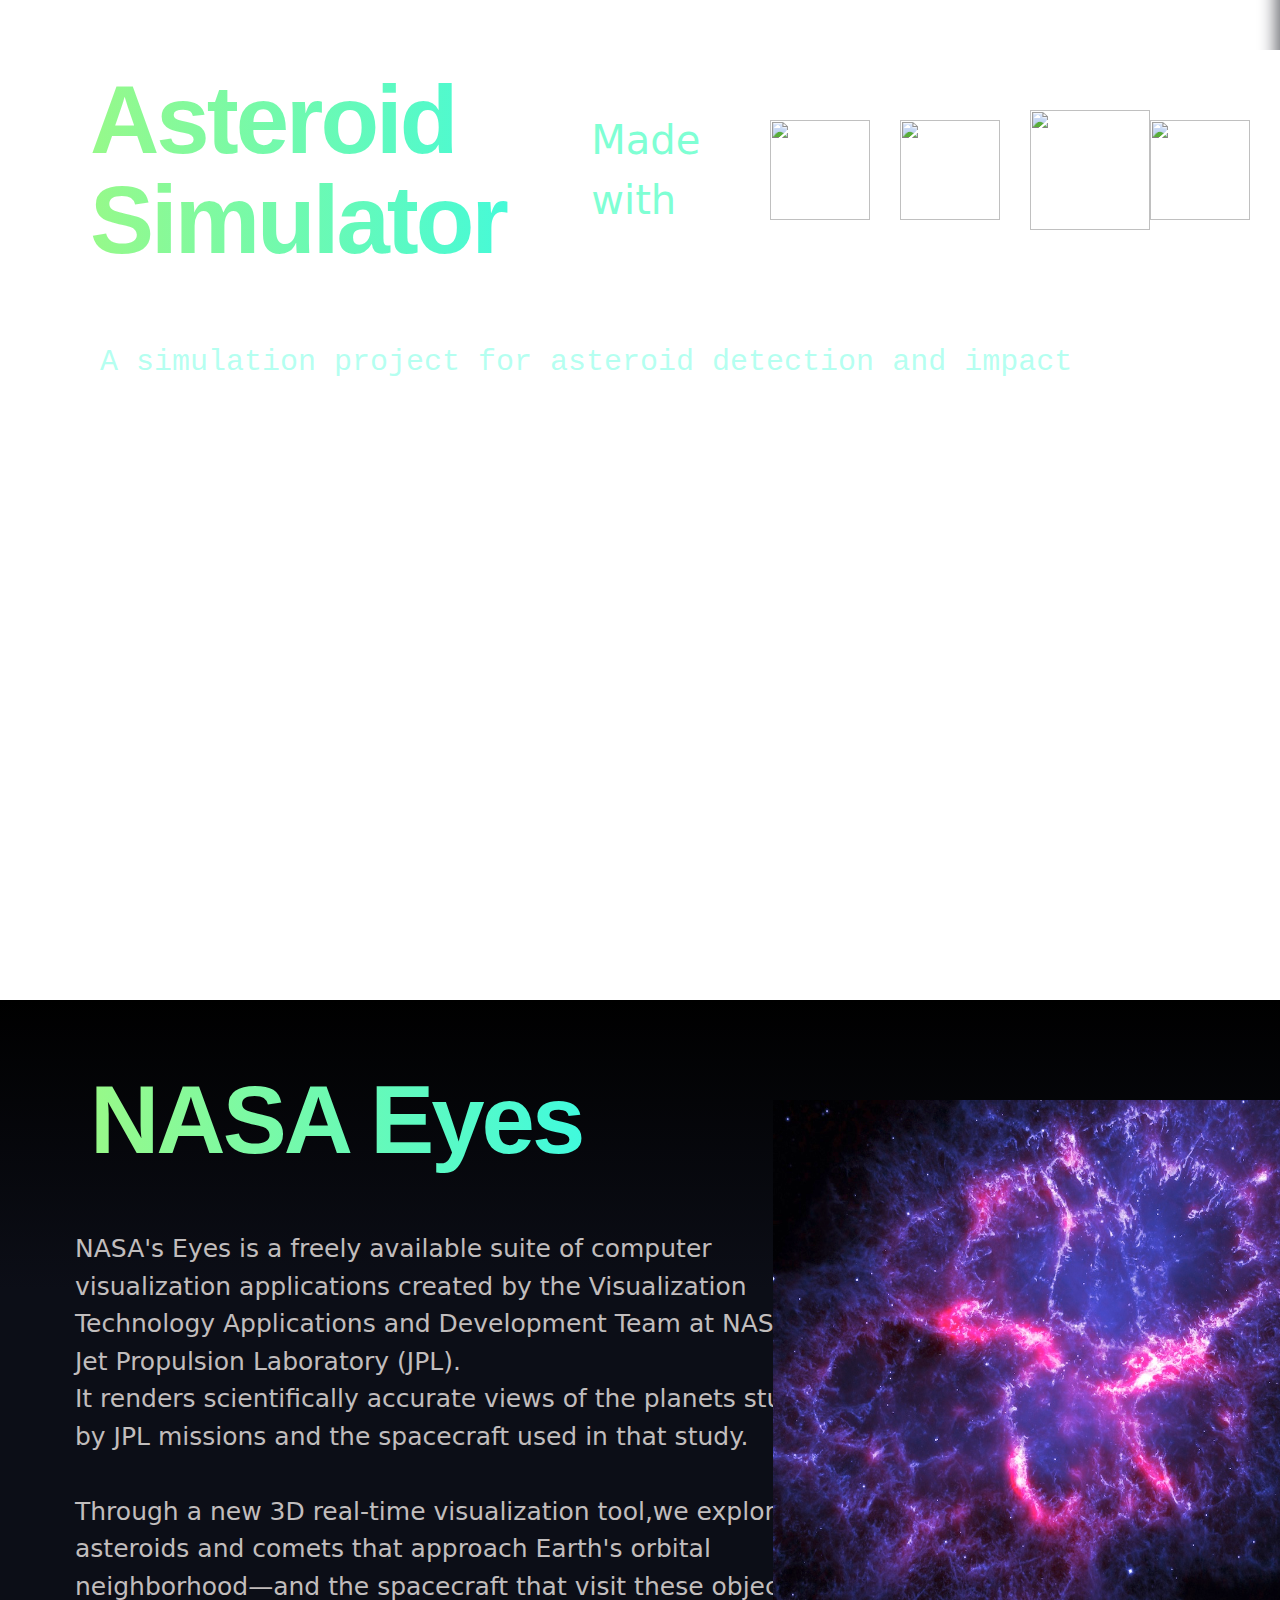
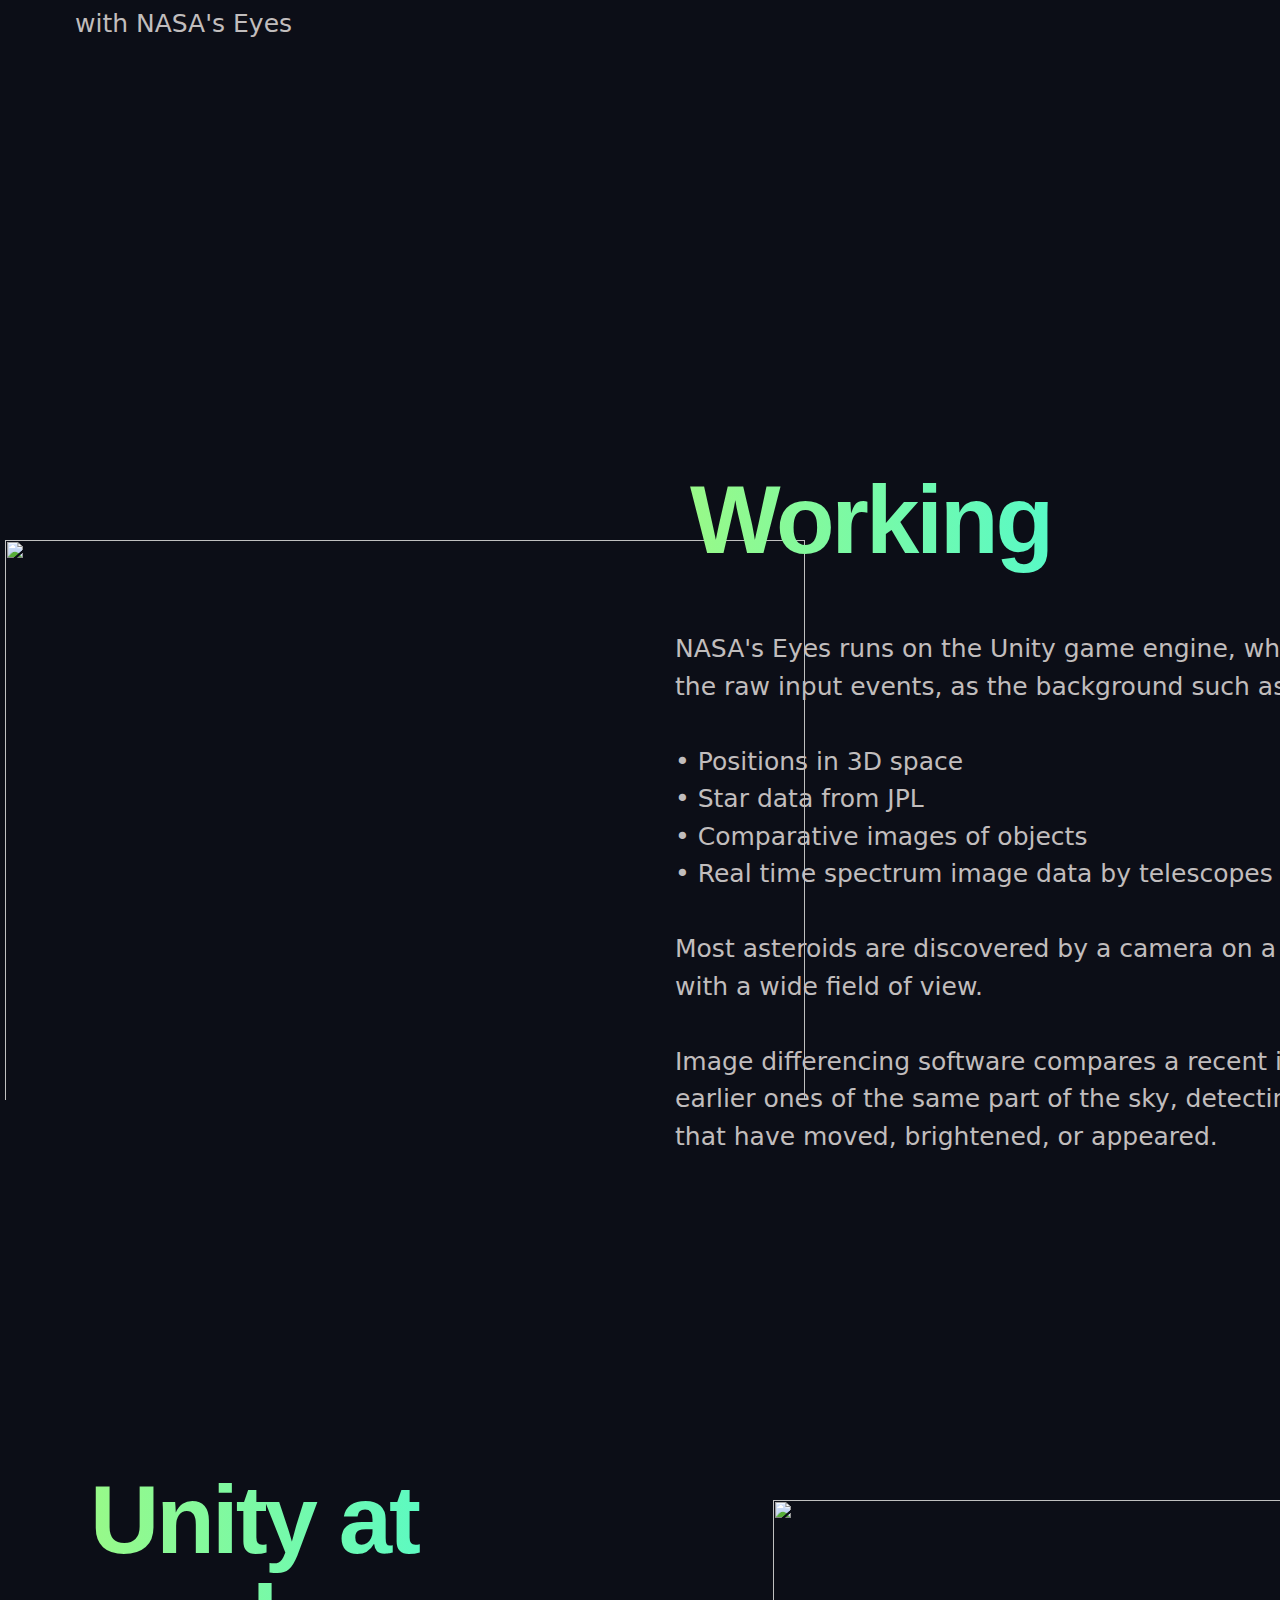
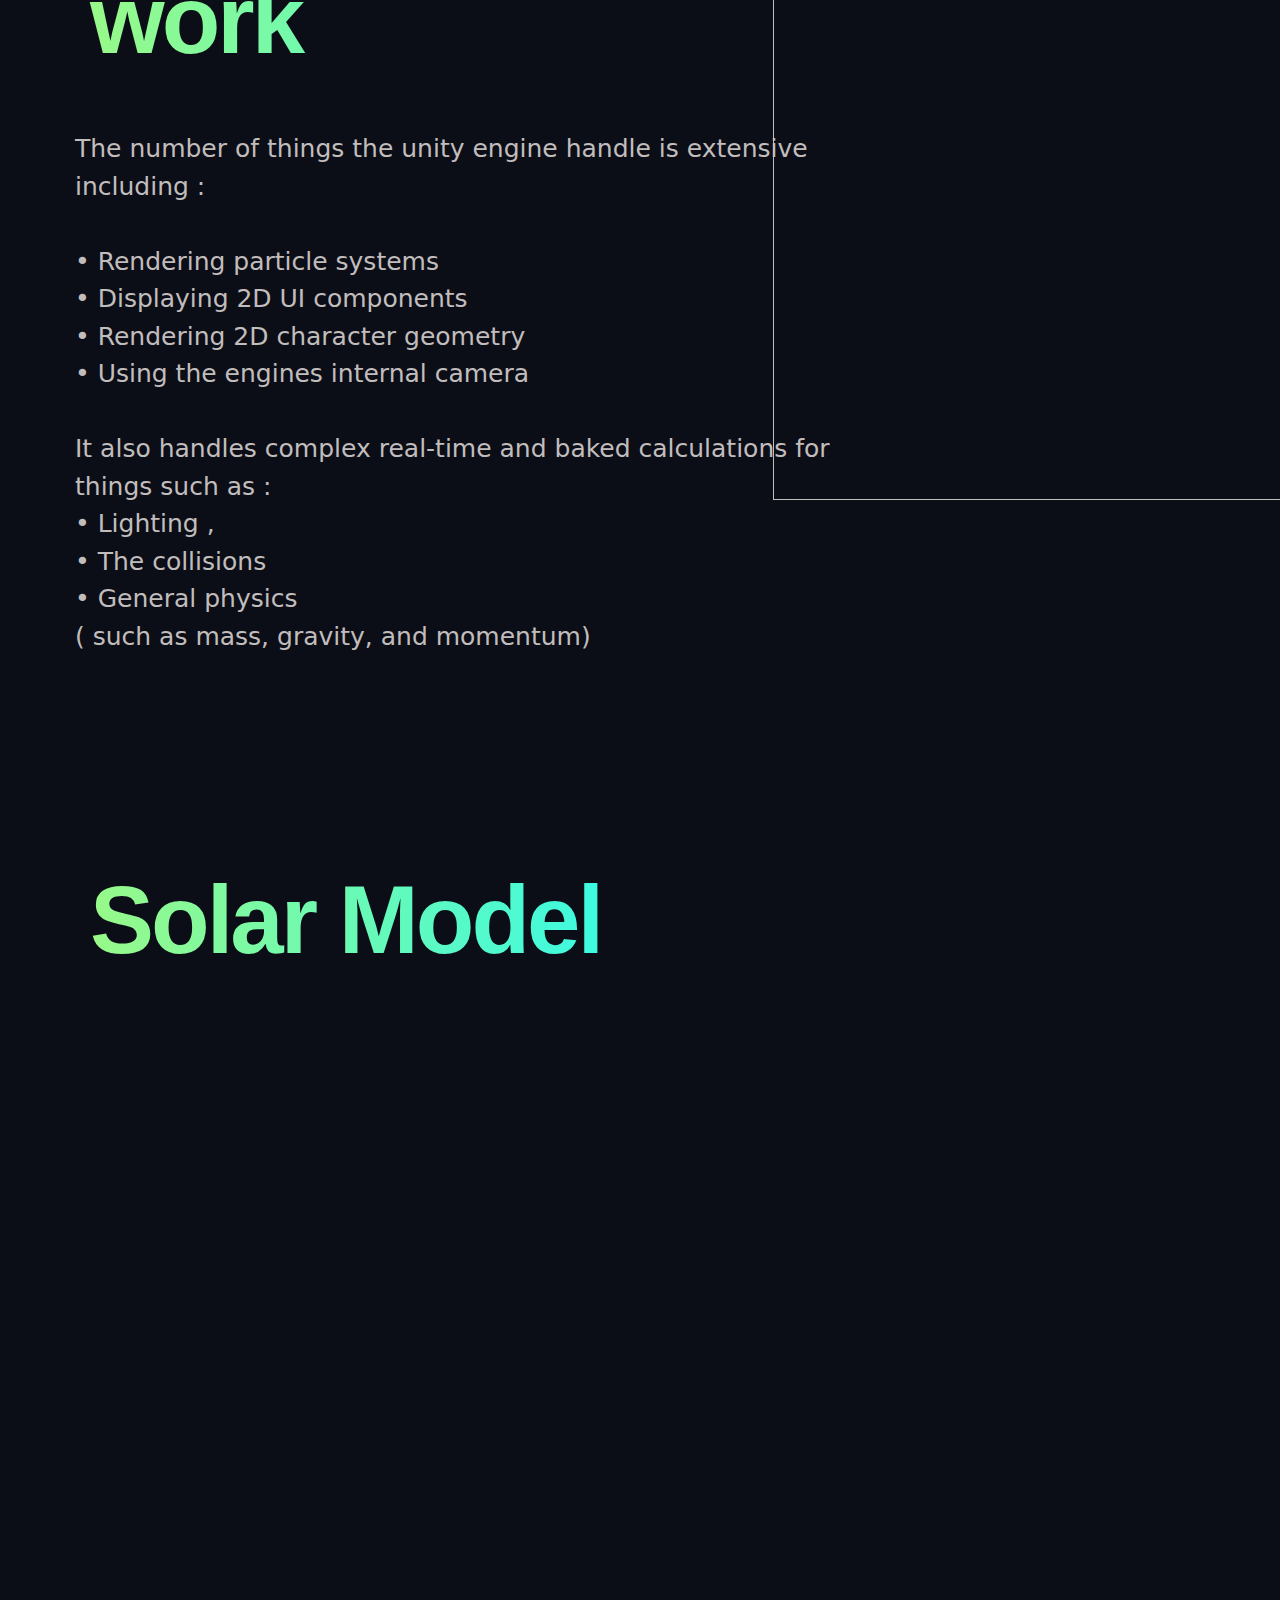
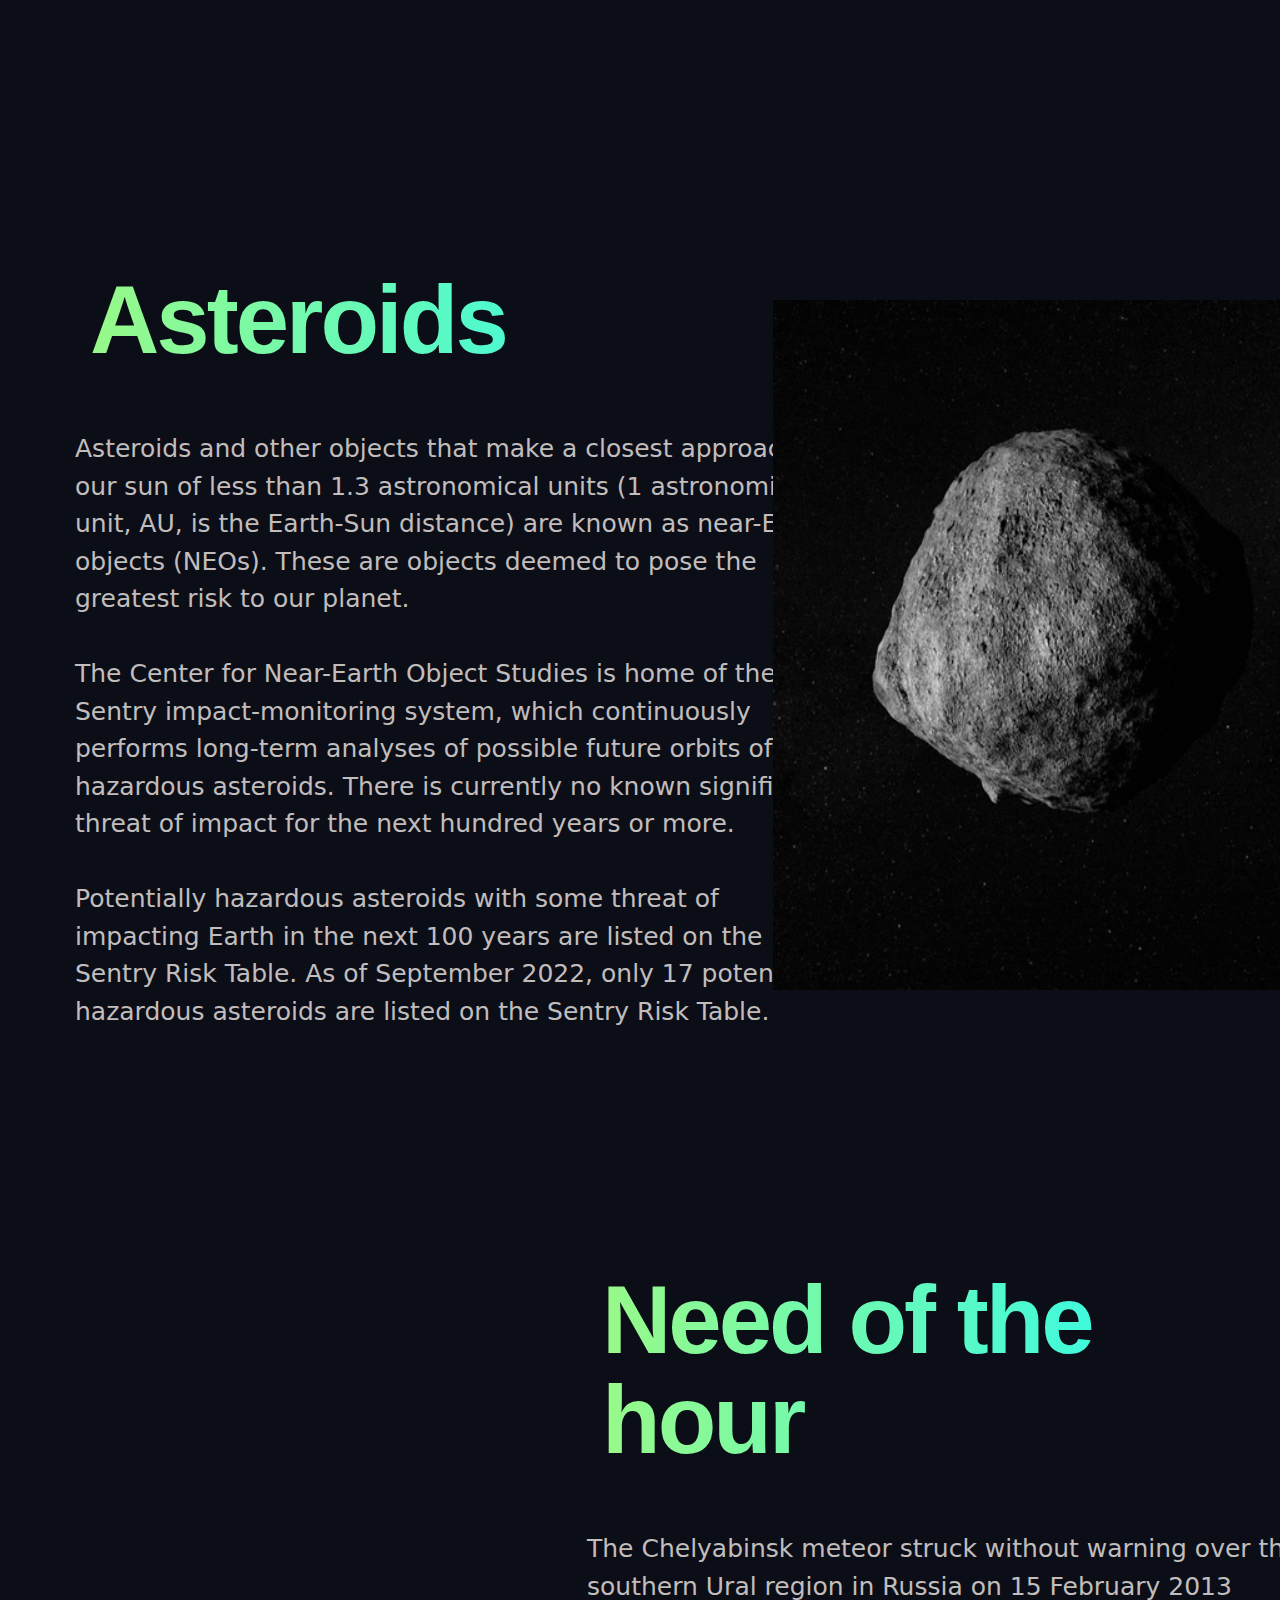
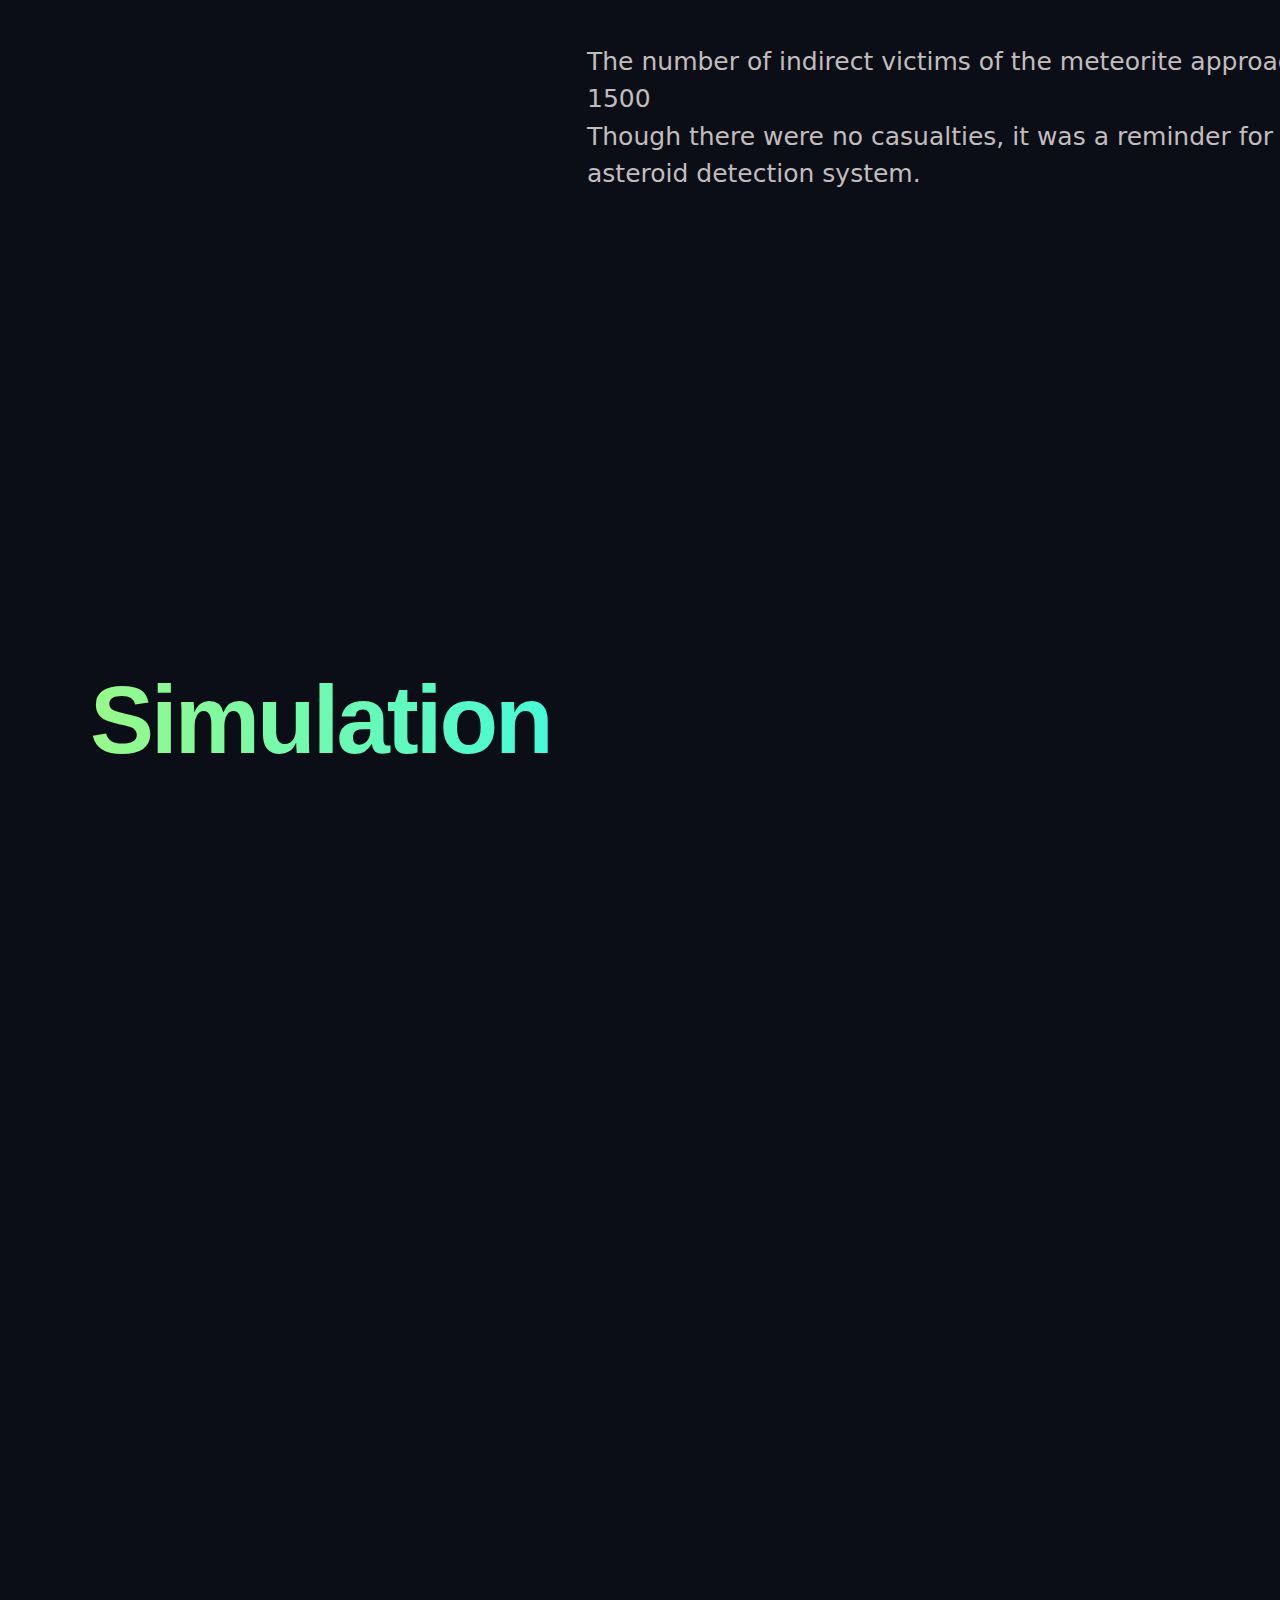
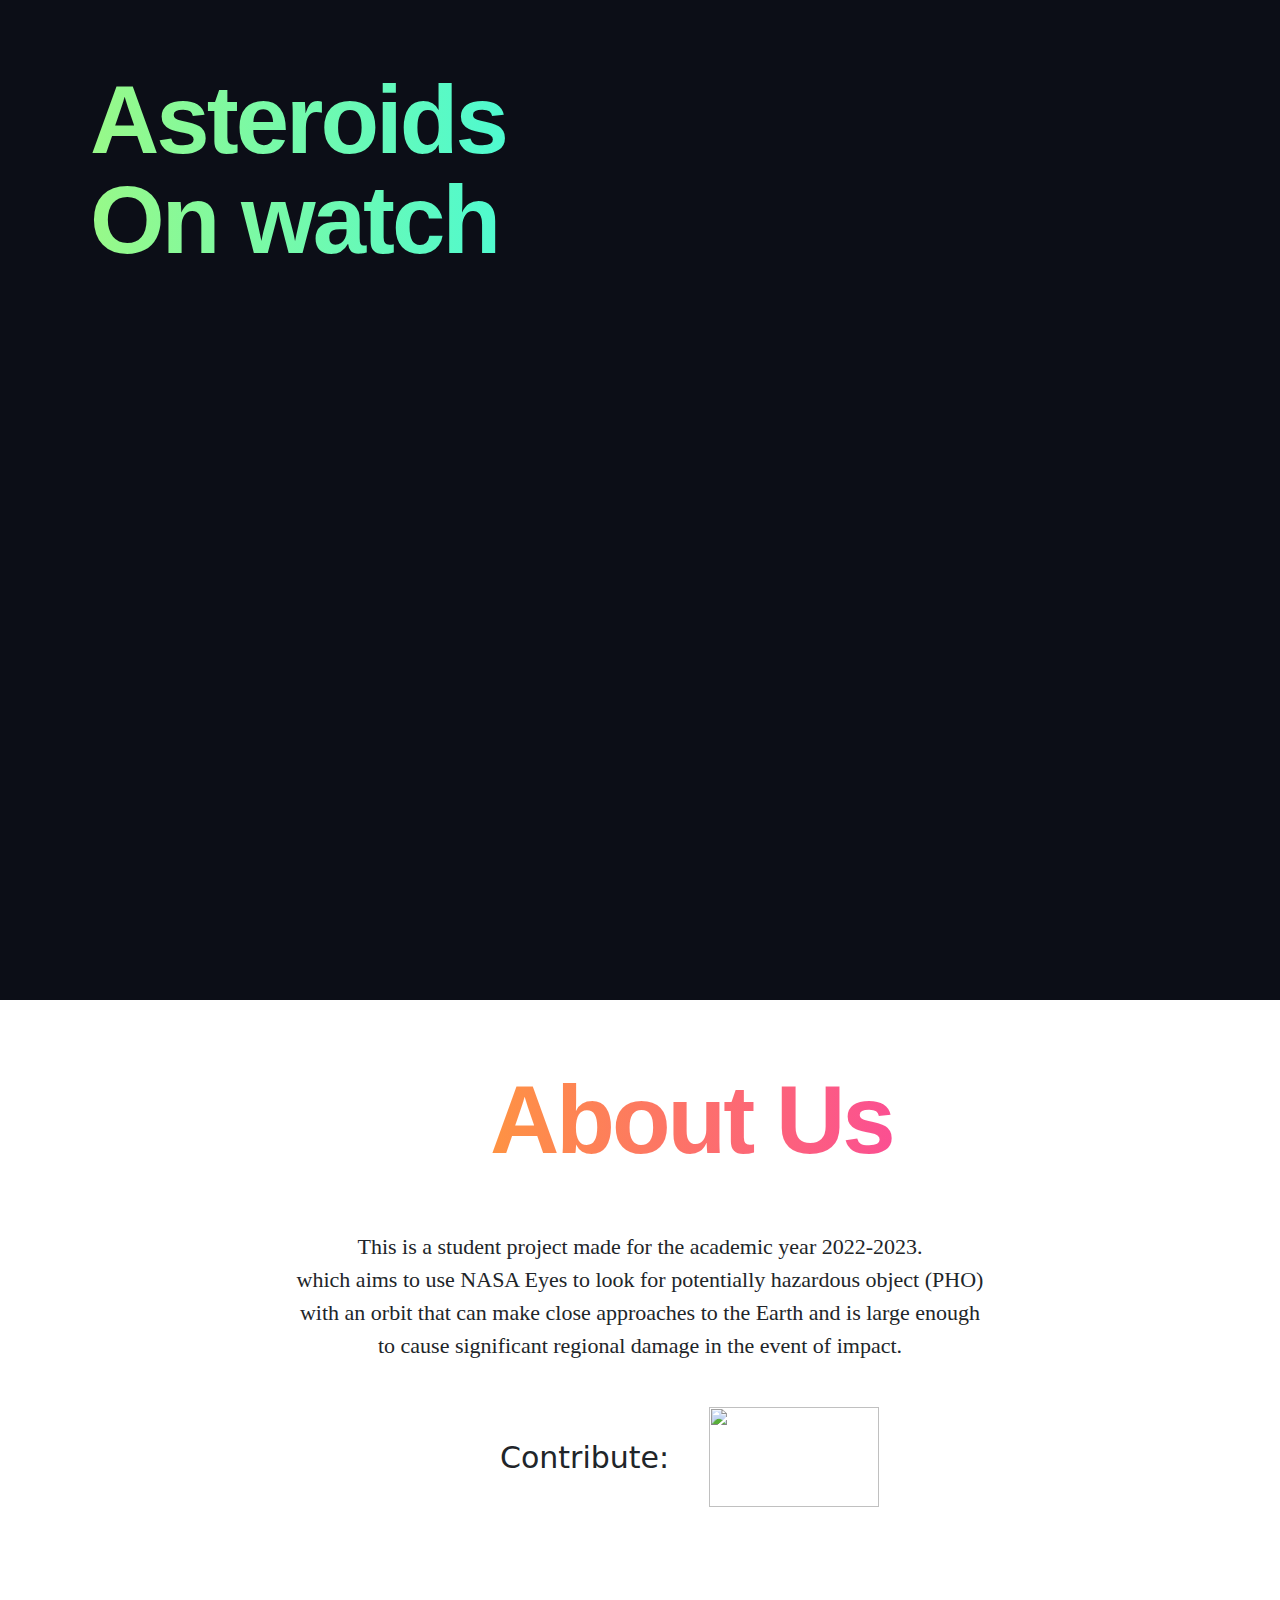
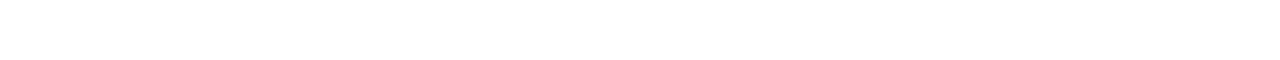
==== commit f731e7ff: "Update index.html" ====
--- a/index.html
+++ b/index.html
@@ -53,10 +53,17 @@
                 A simulation project for asteroid detection and impact
 
                 <br>
-                <div class="dt">
+                        <br>
+                        <br>
+                        <br>
+                        <br>
+                        <br>
+                        <br>
+                        <br>
+<!--                 <div class="dt">
                     <img class="dtu" src="icons/DTUlogo.jpg" width="200px" alt="">
                     Delhi Technological University
-<!--                 </div>
+                </div>
                 Project made by
                 <br>
                 <div class="names">
